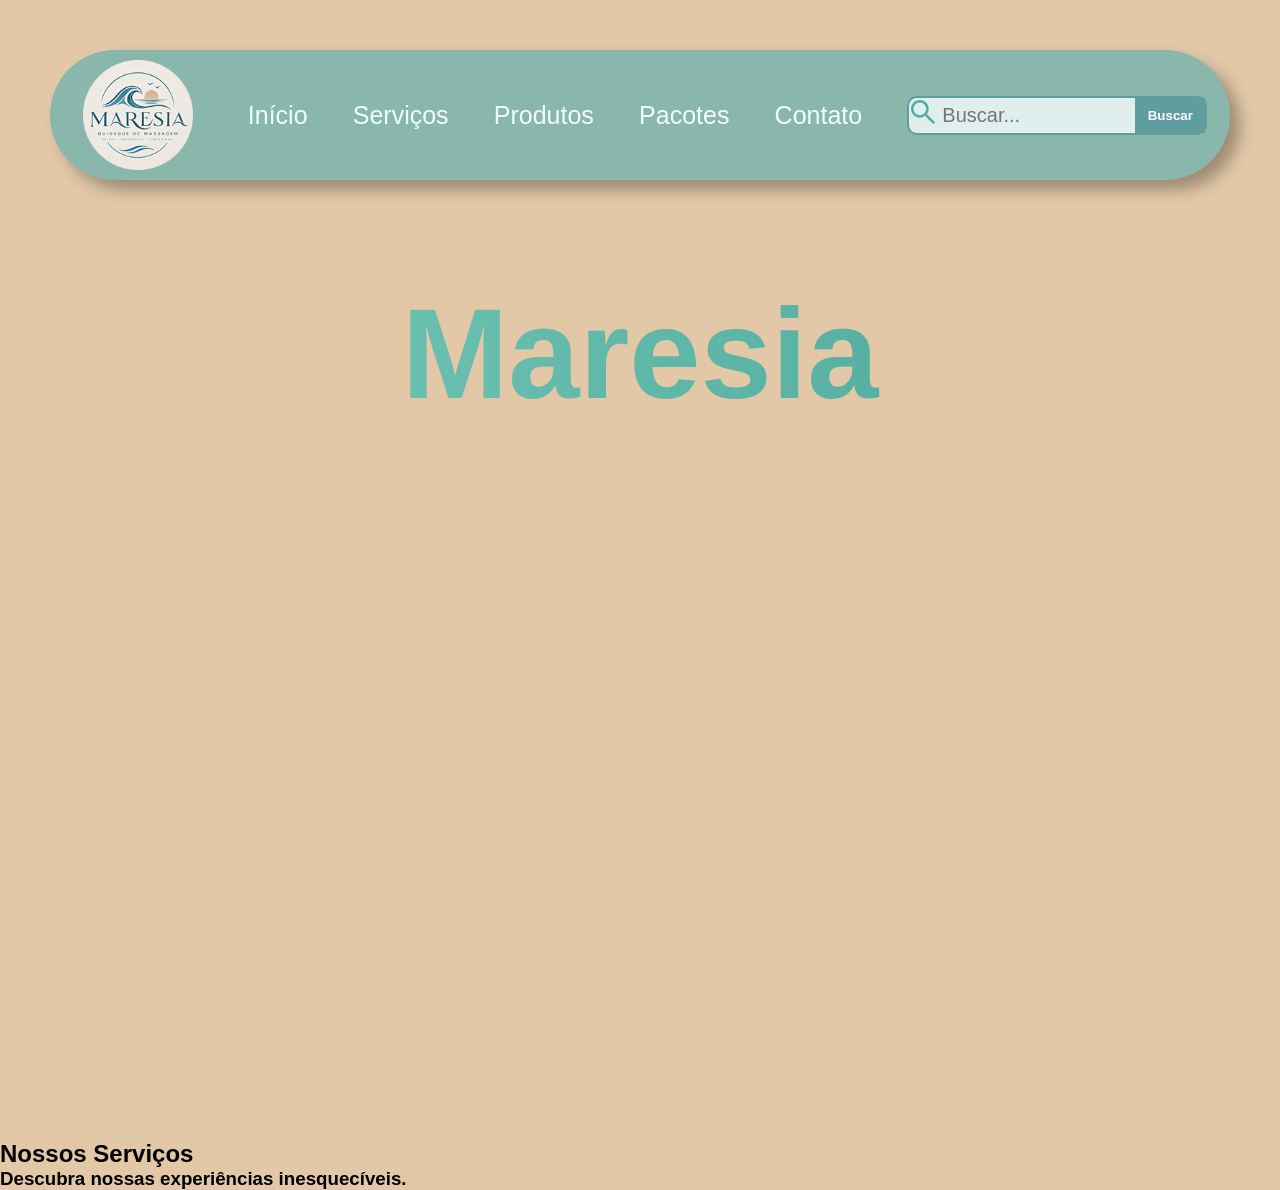
==== index.html @ ed1813ec "Add files via upload" ====
<!DOCTYPE html>
<html lang="en">

<head>
    <meta charset="UTF-8">
    <meta name="viewport" content="width=device-width, initial-scale=1.0">
    <title>Document</title>
    <link rel="stylesheet" href="src/css/style.css">
    <link rel="stylesheet" href="src/css/reset.css">
</head>

<body>
    <section class="inicio">

        <div class="navegacao">

            <img class="img-logo" src="./src/img/Logo-maresia.png" alt="logo maresia">

            <a class="item-navegacao" href="">Início</a>
            <a class="item-navegacao" href="">Serviços</a>
            <a class="item-navegacao" href="">Produtos</a>
            <a class="item-navegacao" href="">Pacotes</a>
            <a class="item-navegacao" href="">Contato</a>

            <div id="divBusca">
                <img src="./src/img/lupa.png" alt="Buscar..." />
                <input type="text" id="txtBusca" placeholder="Buscar..." />
                <button id="btnBusca">Buscar</button>
            </div>

        </div>

        <div>
            <h1 class="titulo">Maresia</h1>
        </div>
    </section>

        <section class="nossos-servicos">
            <div class="servicos">

                <h2 class="servico-titulo">Nossos Serviços</h2>
                <h3>Descubra nossas experiências inesquecíveis.</h3>

            </div>
        </section>

    
</body>

</html>
---- src/css/style.css ----
body{
  font-family: 'Franklin Gothic Medium', 'Arial Narrow', Arial, sans-serif;
  background-color: rgb(226, 200, 167);
}

.inicio{
   background-image: url("/src/img/fundo-mar.png");
     background-size: cover;       
    background-position: center; 
    background-repeat: no-repeat;
   
    height: 1090px;

}


.navegacao{
    background-color: #8AB7AC;
    border-radius: 100px;
    display: flex;
    align-items: center;
    justify-content: space-around;
    box-shadow: 10px 10px 15px rgba(0, 0, 0, 0.3);
    margin: 50px;
}

.img-logo{
    height: 130px;
    padding: 10px;
}

.item-navegacao{
    font-size: 20px;
    color: azure;
    text-decoration: none;
    font-size: 25px;
    transition-duration: 450ms;
    transition-timing-function: ease;
    
}

.item-navegacao:hover{
    background-color: #e9e9e9;
    color:  #7eaa9f;
    padding: 19px;
    border-radius: 100px;
  
}

.titulo{
    display: flex;
    justify-content: center;
    margin-top: 100px;

     font-family: Midstar;

  --bg-size: 400%;
  --color-one: hsl(167, 45%, 64%);
  --color-two: hsl(177, 72%, 28%);
  font-family: sans-serif;
  font-size: clamp(3rem, 25vmin, 8rem);
  background: linear-gradient(
      90deg,
      var(--color-one),
      var(--color-two),
      var(--color-one)
    )
    0 0 / var(--bg-size) 100%;
  color: transparent;
  background-clip: text;
  
}

@media (prefers-reduced-motion: no-preference) {
  .titulo {
    animation: move-bg 10s linear infinite;
  }

   @keyframes move-bg {
    to {
      background-position: var(--bg-size) 0;
    }

}
}

#divBusca{
  background-color:#E0EEEE;
  border:solid 2px #5F9EA0;
  border-radius: 10px;
  width:300px;
  height:39px;
  
}

#txtBusca{
  float:left;
  background-color:transparent;
  padding-left:5px; 
  font-size:20px;
  border:none;
  height:35px;
  width:198px;
 
}

#btnBusca{
  border:none;
  float:left;
  height:35px;
  border-radius: 0, 5px;
  width:70px;
  font-weight:bold;
  background:#5F9EA0;
   color: white;
}

#divBusca img{
  float:left;
  height: 28px;
  padding: 2px;
}
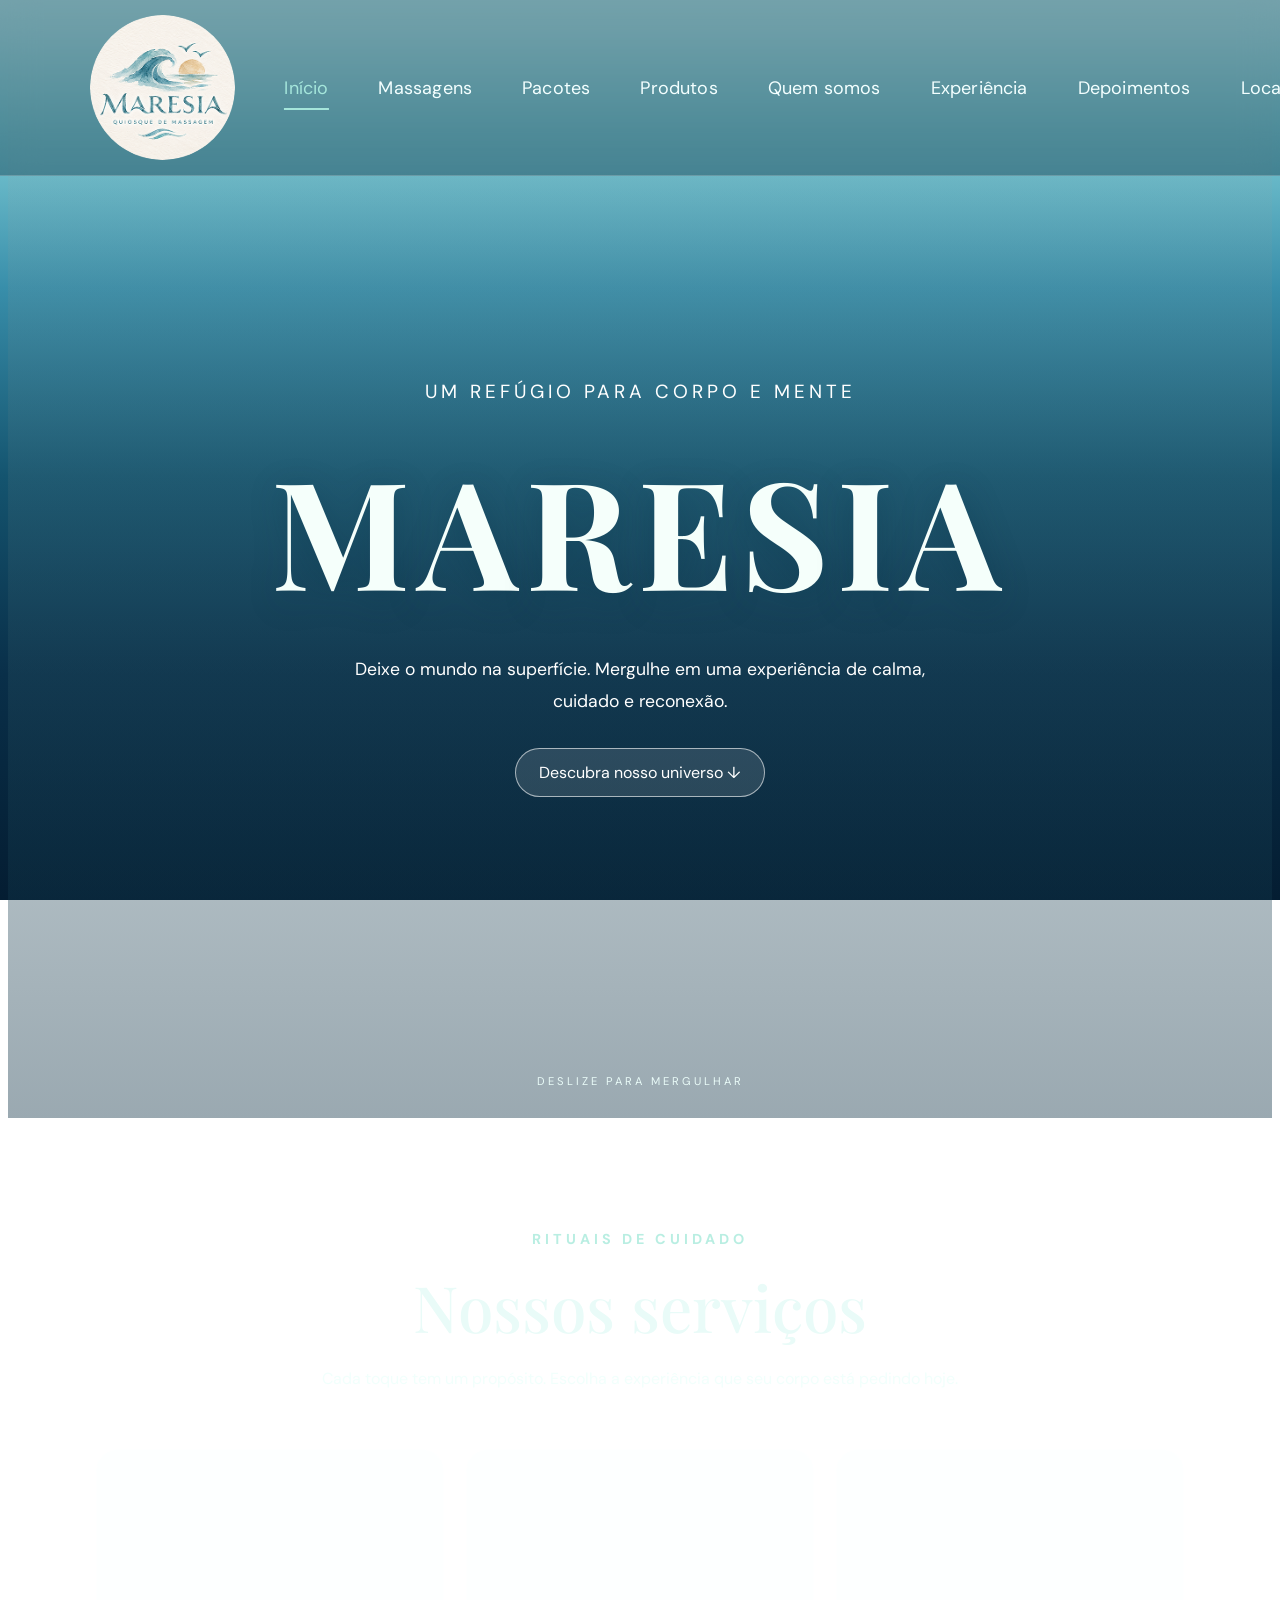
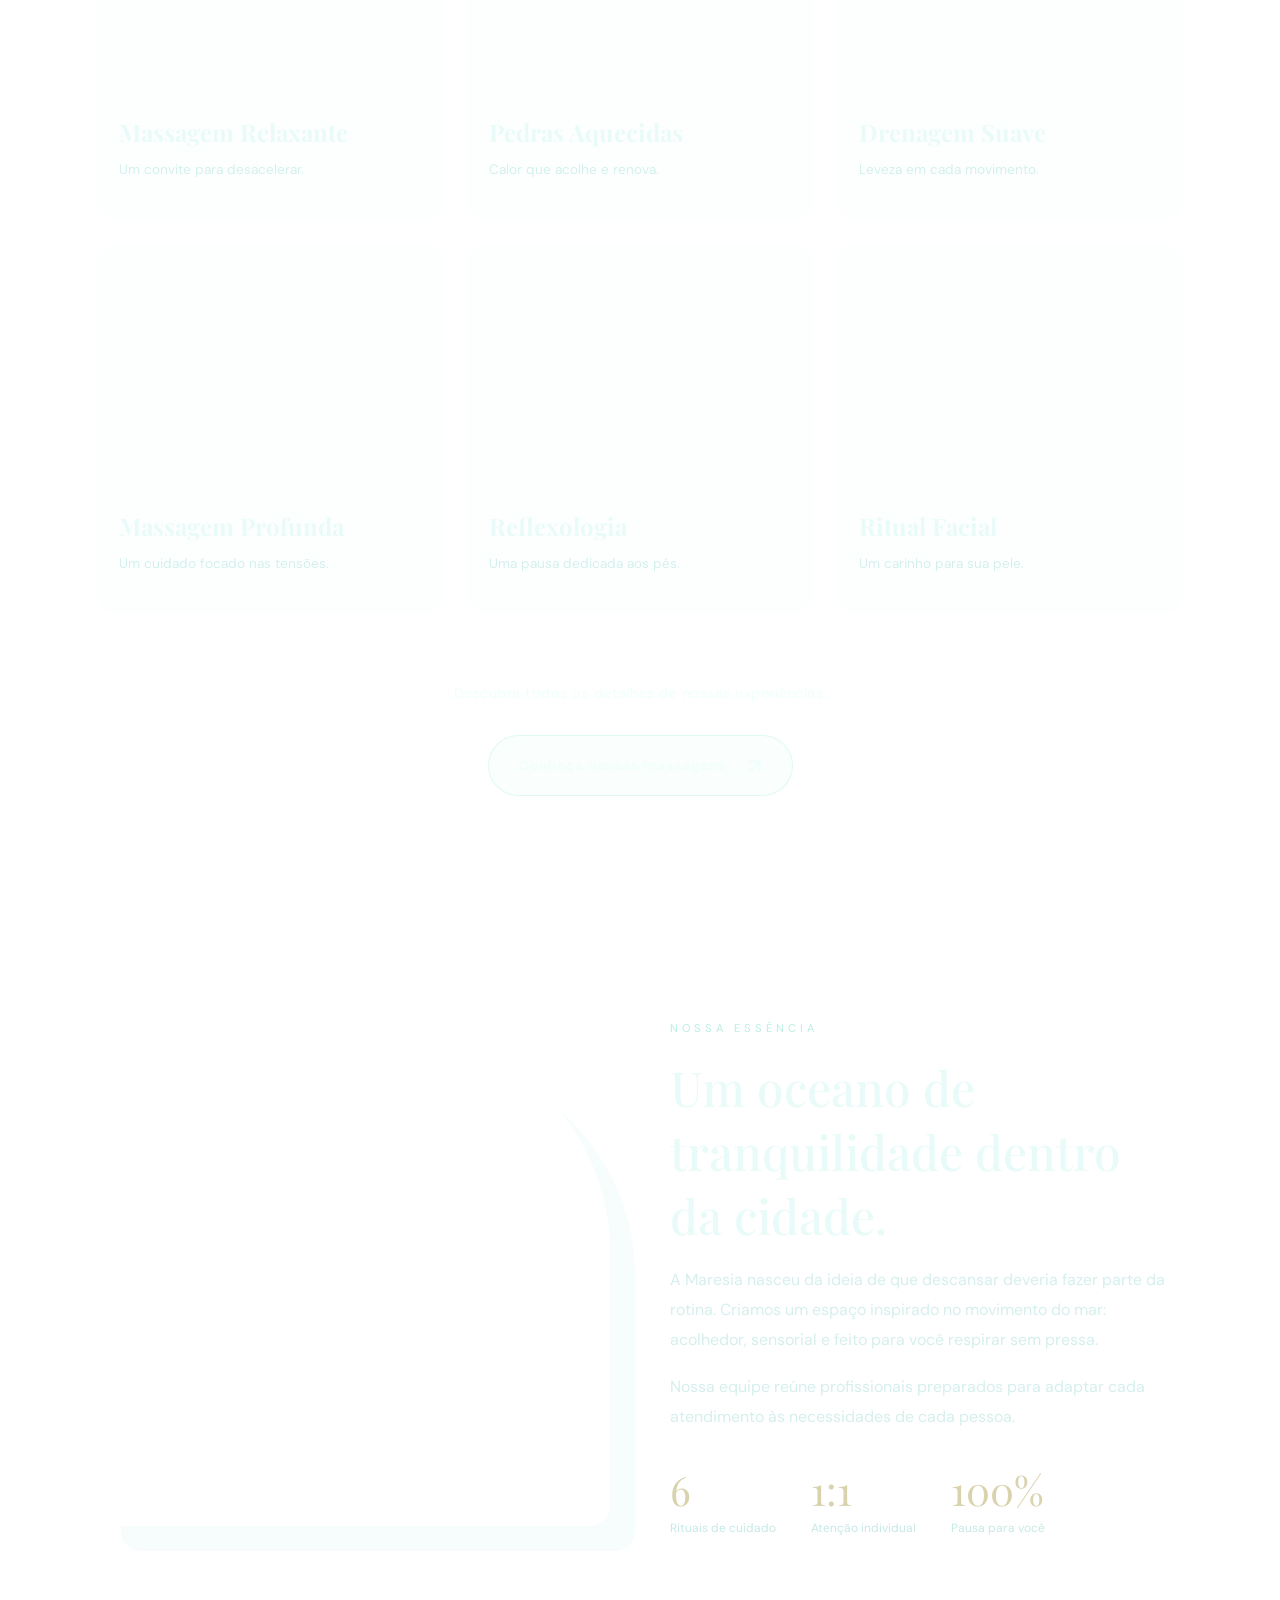
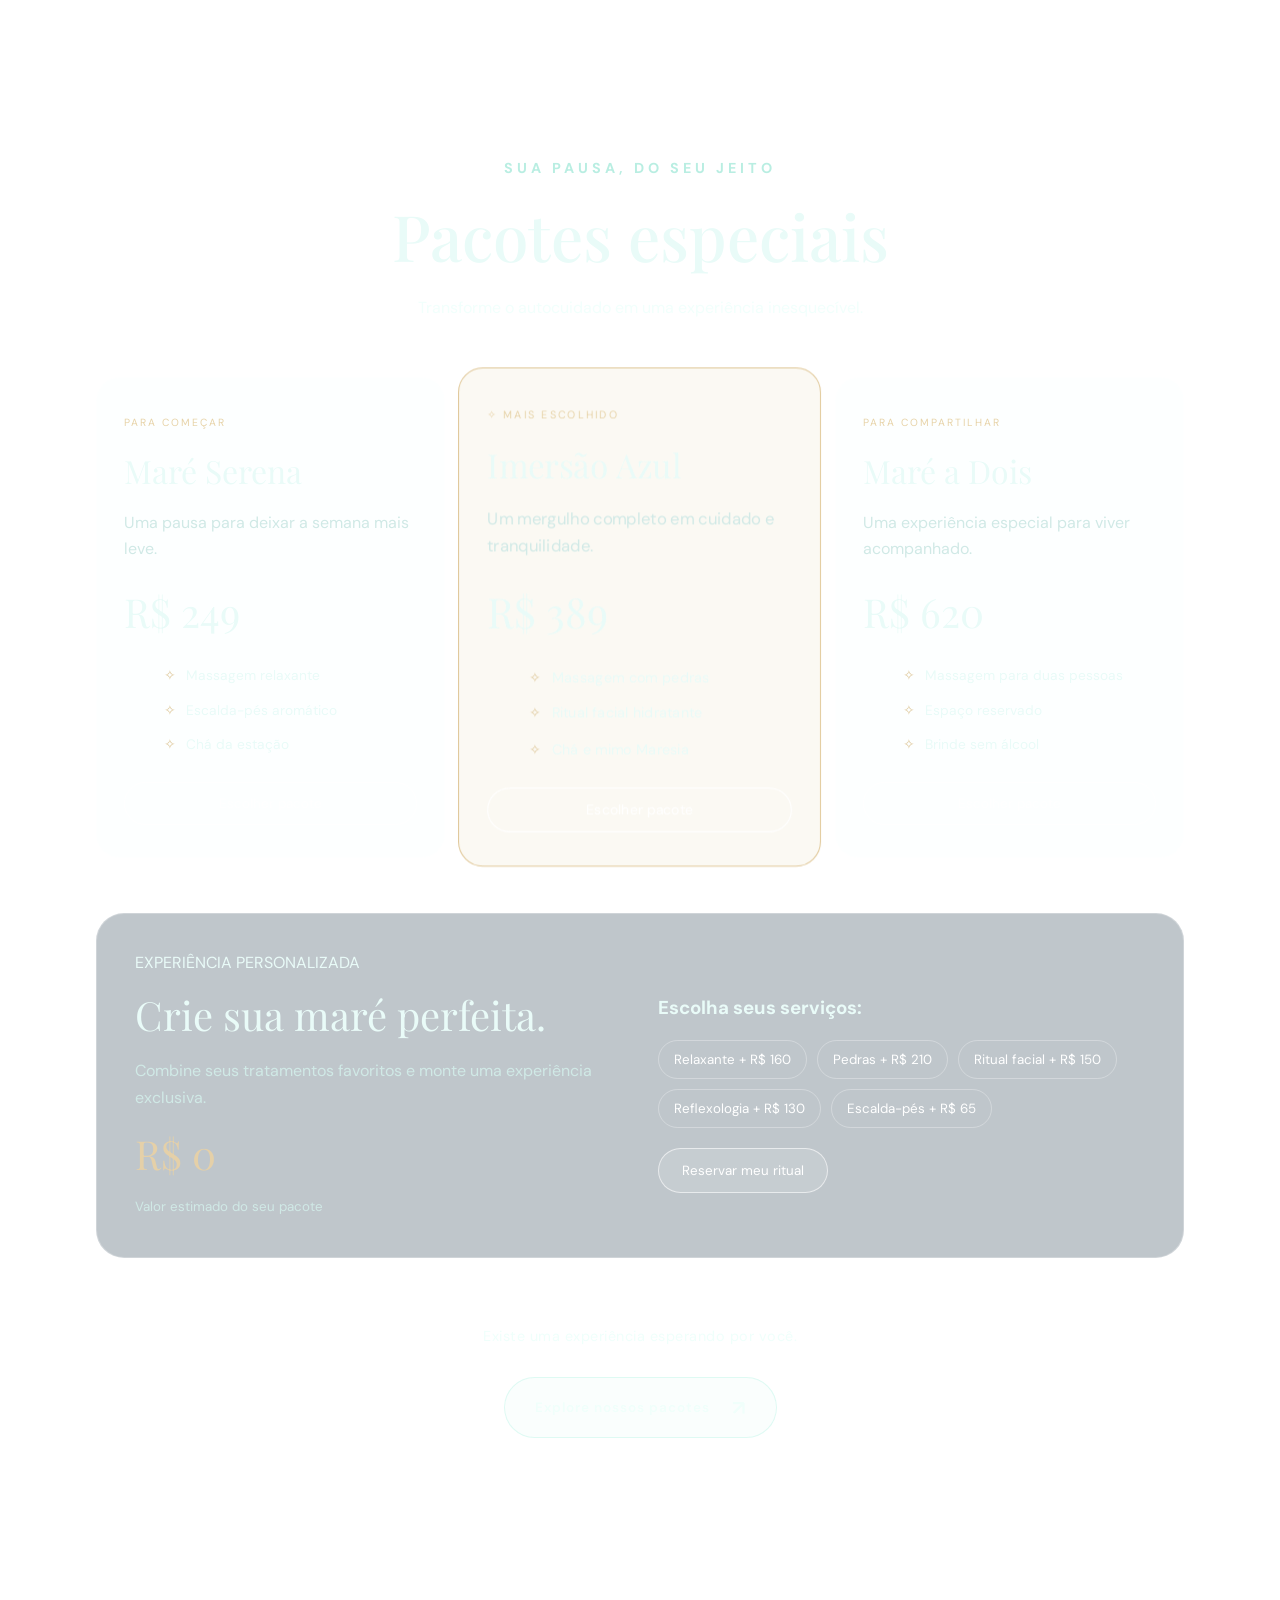
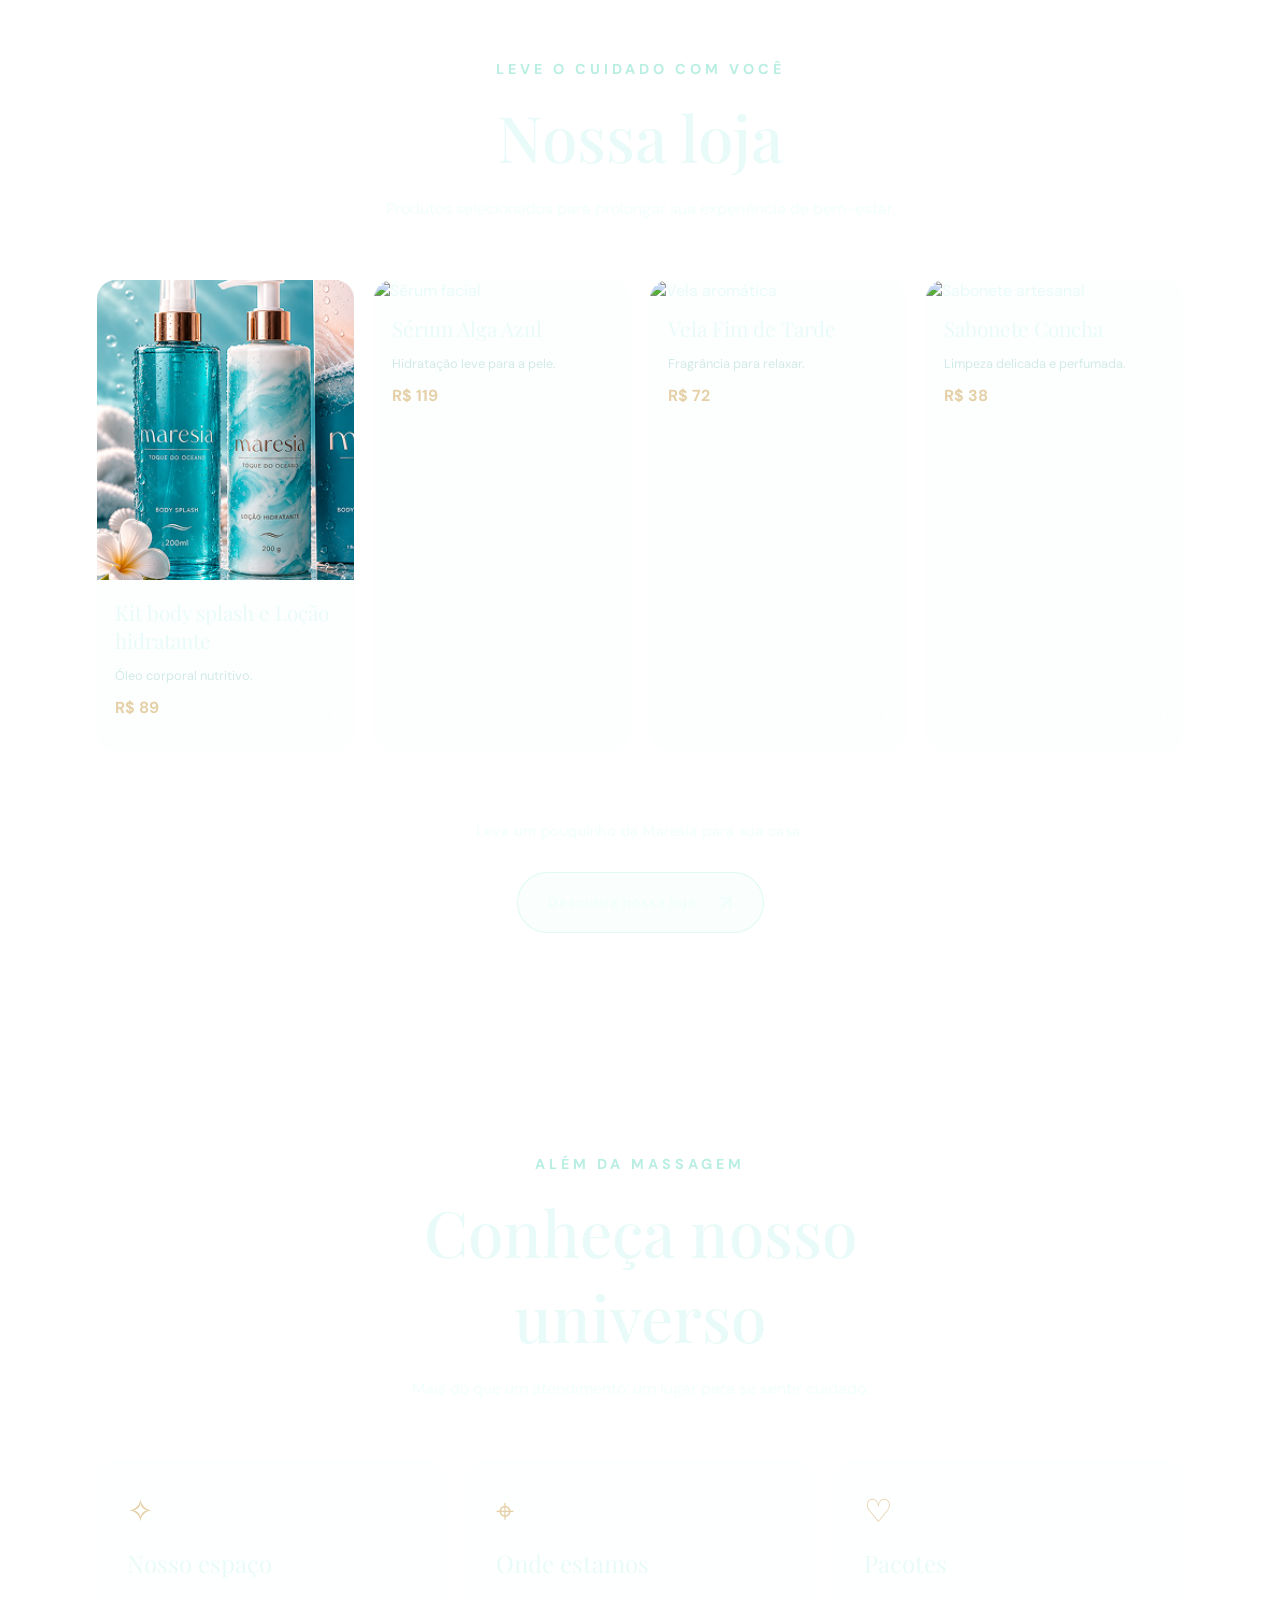
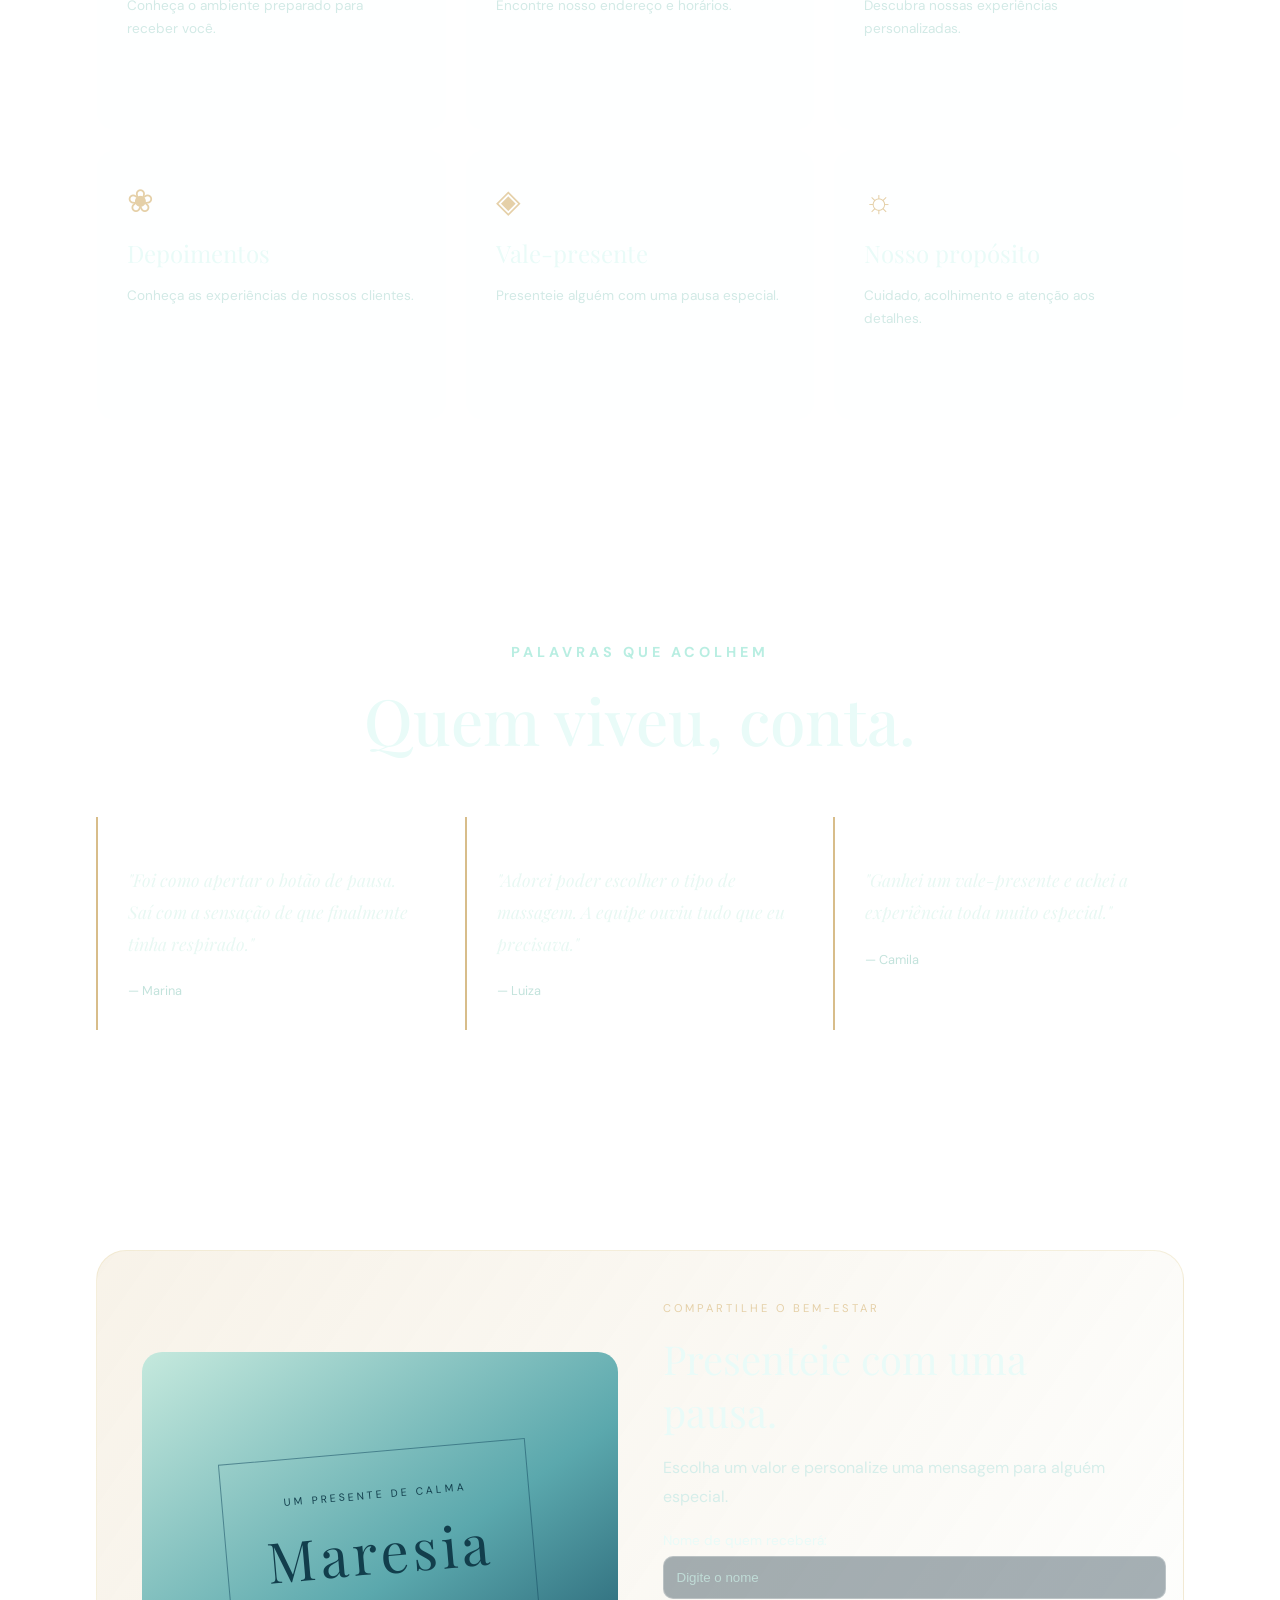
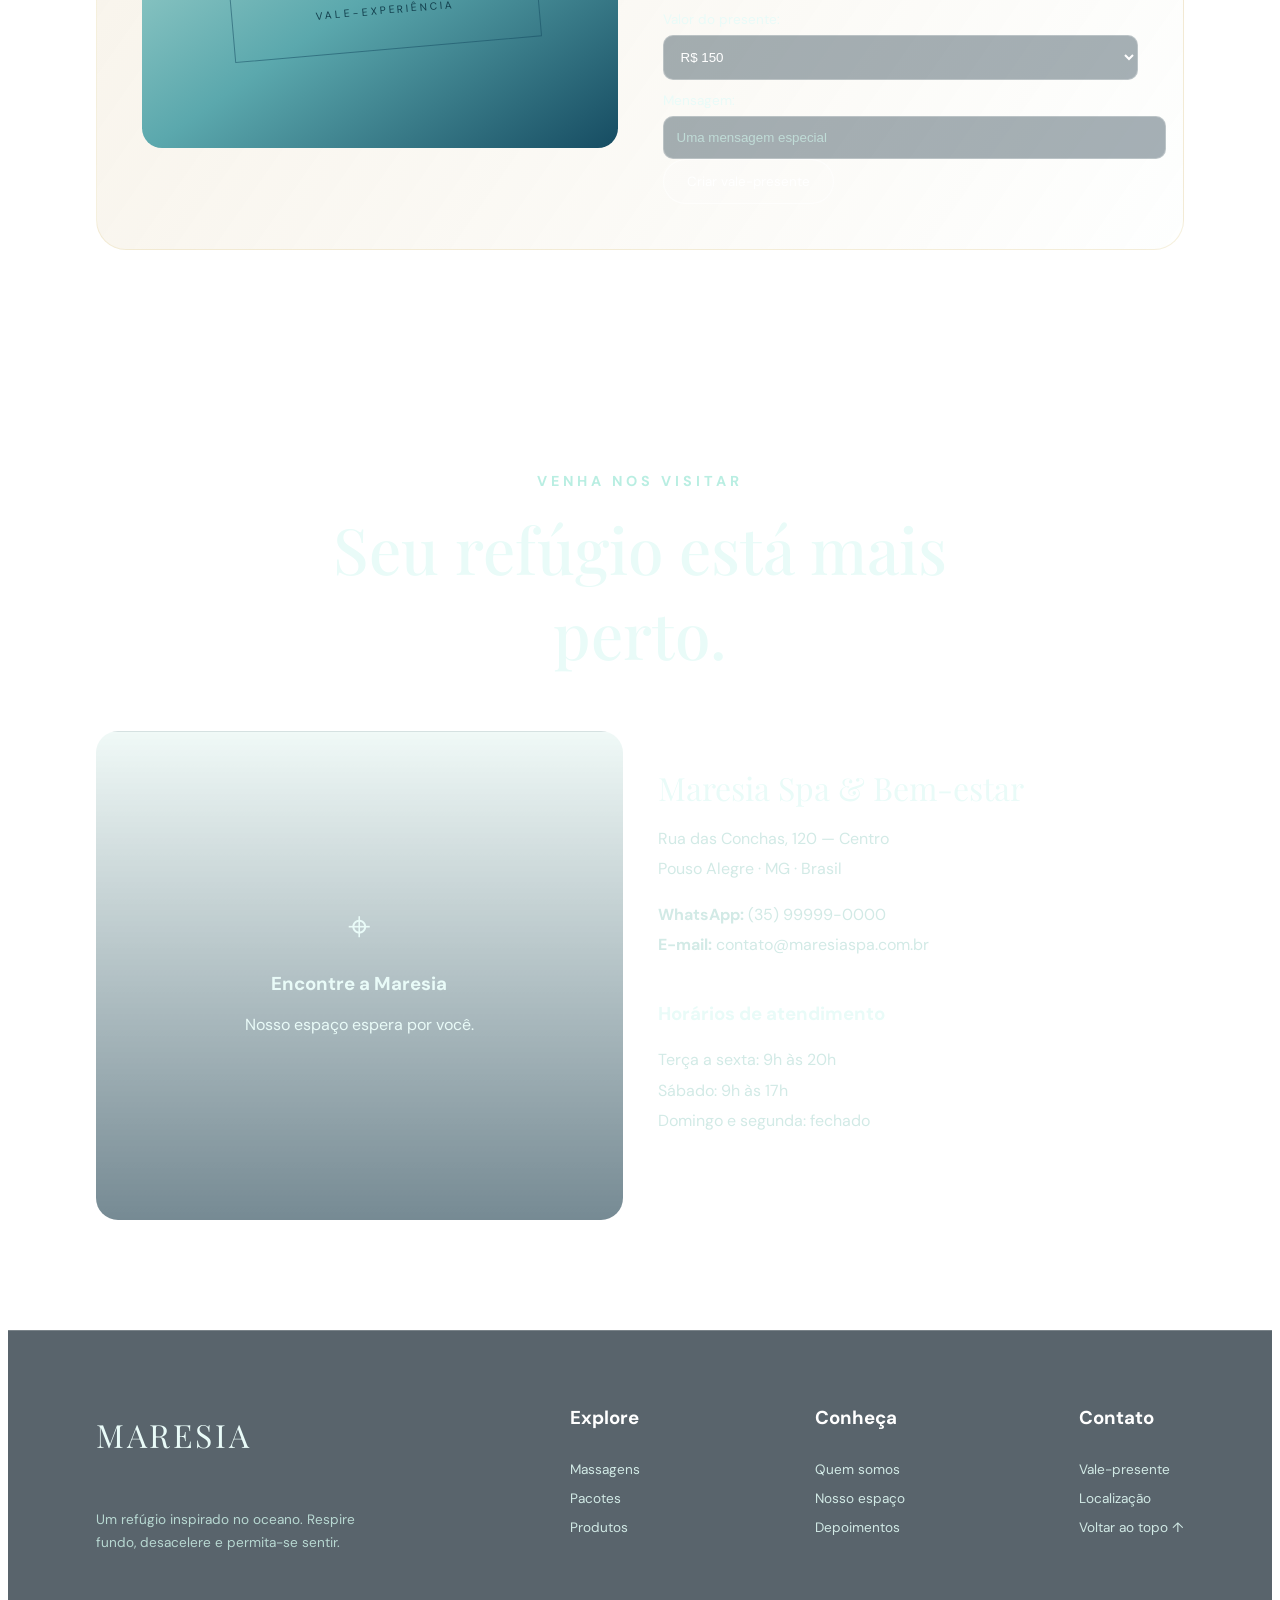
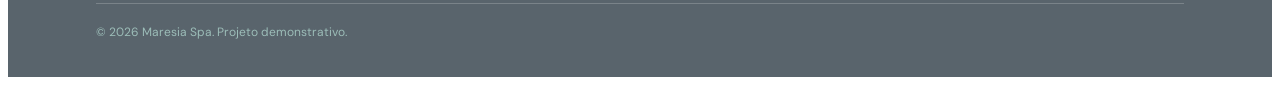
==== commit 9b116869: "novo aqui" ====
--- a/index.html
+++ b/index.html
@@ -1,50 +1,752 @@
 <!DOCTYPE html>
-<html lang="en">
+<html lang="pt-BR">
 
 <head>
     <meta charset="UTF-8">
     <meta name="viewport" content="width=device-width, initial-scale=1.0">
-    <title>Document</title>
-    <link rel="stylesheet" href="src/css/style.css">
-    <link rel="stylesheet" href="src/css/reset.css">
+    <title>Maresia | Spa & Bem-estar</title>
+
+    <link rel="stylesheet" href="./src/css/style.css">
+
+
+    <link
+        href="https://fonts.googleapis.com/css2?family=DM+Sans:wght@400;500;600;700&family=Playfair+Display:wght@400;500;600;700&display=swap"
+        rel="stylesheet">
 </head>
 
 <body>
-    <section class="inicio">
-
-        <div class="navegacao">
-
-            <img class="img-logo" src="./src/img/Logo-maresia.png" alt="logo maresia">
-
-            <a class="item-navegacao" href="">Início</a>
-            <a class="item-navegacao" href="">Serviços</a>
-            <a class="item-navegacao" href="">Produtos</a>
-            <a class="item-navegacao" href="">Pacotes</a>
-            <a class="item-navegacao" href="">Contato</a>
-
-            <div id="divBusca">
-                <img src="./src/img/lupa.png" alt="Buscar..." />
-                <input type="text" id="txtBusca" placeholder="Buscar..." />
-                <button id="btnBusca">Buscar</button>
-            </div>
-
-        </div>
-
-        <div>
-            <h1 class="titulo">Maresia</h1>
-        </div>
+
+    <!-- NAVEGAÇÃO -->
+
+    <nav class="navbar">
+
+        <a href="#inicio" class="logo">
+            <img src="./src/img/Logo-maresia.png" alt="Maresia Quiosque de Massagem">
+        </a>
+
+        <button class="menu-btn" id="menuBtn">☰</button>
+
+        <div class="nav-links" id="navLinks">
+
+            <a href="#inicio" class="active">Início</a>
+            <a href="#servicos">Massagens</a>
+            <a href="#pacotes">Pacotes</a>
+            <a href="#produtos">Produtos</a>
+            <a href="#sobre">Quem somos</a>
+            <a href="#experiencia">Experiência</a>
+            <a href="#depoimentos">Depoimentos</a>
+            <a href="#local">Localização</a>
+
+        </div>
+
+    </nav>
+
+
+
+    <!-- TELA INICIAL -->
+    <header class="hero" id="inicio">
+
+        <div class="hero-content">
+
+            <span class="subtitle">UM REFÚGIO PARA CORPO E MENTE</span>
+
+            <h1 class="hero-title">
+                <span>M</span><span>A</span><span>R</span><span>E</span><span>S</span><span>I</span><span>A</span>
+            </h1>
+
+            <p>
+                Deixe o mundo na superfície.
+                Mergulhe em uma experiência de calma,
+                cuidado e reconexão.
+            </p>
+
+            <a href="#servicos" class="btn">
+                Descubra nosso universo ↓
+            </a>
+
+        </div>
+
+        <span class="scroll">DESLIZE PARA MERGULHAR</span>
+
+    </header>
+
+
+    <!-- SERVIÇOS -->
+    <section id="servicos">
+
+        <div class="section-title">
+            <span>RITUAIS DE CUIDADO</span>
+            <h2>Nossos serviços</h2>
+
+            <p>
+                Cada toque tem um propósito.
+                Escolha a experiência que seu corpo está pedindo hoje.
+            </p>
+        </div>
+
+
+        <div class="services-container">
+
+            <div class="service-card">
+                <div class="service-img img1"></div>
+
+                <div class="service-info">
+                    <h3>Massagem Relaxante</h3>
+                    <p>Um convite para desacelerar.</p>
+                </div>
+
+                <div class="service-overlay">
+                    <h3>Massagem Relaxante</h3>
+                    <p>
+                        Movimentos suaves e contínuos que ajudam
+                        a aliviar tensões e proporcionam
+                        tranquilidade.
+                    </p>
+                    <strong>50 minutos · R$ 160</strong>
+                    <button onclick="escolher('Massagem Relaxante')">Escolher</button>
+                </div>
+            </div>
+
+
+            <div class="service-card">
+                <div class="service-img img2"></div>
+
+                <div class="service-info">
+                    <h3>Pedras Aquecidas</h3>
+                    <p>Calor que acolhe e renova.</p>
+                </div>
+
+                <div class="service-overlay">
+                    <h3>Pedras Aquecidas</h3>
+                    <p>
+                        Pedras mornas utilizadas em movimentos
+                        delicados para uma experiência
+                        acolhedora.
+                    </p>
+                    <strong>70 minutos · R$ 210</strong>
+                    <button onclick="escolher('Pedras Aquecidas')">Escolher</button>
+                </div>
+            </div>
+
+
+            <div class="service-card">
+                <div class="service-img img3"></div>
+
+                <div class="service-info">
+                    <h3>Drenagem Suave</h3>
+                    <p>Leveza em cada movimento.</p>
+                </div>
+
+                <div class="service-overlay">
+                    <h3>Drenagem Suave</h3>
+                    <p>
+                        Movimentos leves e ritmados,
+                        realizados conforme as necessidades
+                        de cada pessoa.
+                    </p>
+                    <strong>50 minutos · R$ 175</strong>
+                    <button onclick="escolher('Drenagem Suave')">Escolher</button>
+                </div>
+            </div>
+
+
+            <div class="service-card">
+                <div class="service-img img4"></div>
+
+                <div class="service-info">
+                    <h3>Massagem Profunda</h3>
+                    <p>Um cuidado focado nas tensões.</p>
+                </div>
+
+                <div class="service-overlay">
+                    <h3>Massagem Profunda</h3>
+                    <p>
+                        Manobras específicas para trabalhar
+                        regiões de maior tensão, respeitando
+                        o conforto individual.
+                    </p>
+                    <strong>60 minutos · R$ 190</strong>
+                    <button onclick="escolher('Massagem Profunda')">Escolher</button>
+                </div>
+            </div>
+
+
+            <div class="service-card">
+                <div class="service-img img5"></div>
+
+                <div class="service-info">
+                    <h3>Reflexologia</h3>
+                    <p>Uma pausa dedicada aos pés.</p>
+                </div>
+
+                <div class="service-overlay">
+                    <h3>Reflexologia</h3>
+                    <p>
+                        Pressões e estímulos em regiões dos pés
+                        para proporcionar conforto.
+                    </p>
+                    <strong>40 minutos · R$ 130</strong>
+                    <button onclick="escolher('Reflexologia')">Escolher</button>
+                </div>
+            </div>
+
+
+            <div class="service-card">
+                <div class="service-img img6"></div>
+
+                <div class="service-info">
+                    <h3>Ritual Facial</h3>
+                    <p>Um carinho para sua pele.</p>
+                </div>
+
+                <div class="service-overlay">
+                    <h3>Ritual Facial</h3>
+                    <p>
+                        Limpeza delicada, hidratação e massagem
+                        facial relaxante.
+                    </p>
+                    <strong>45 minutos · R$ 150</strong>
+                    <button onclick="escolher('Ritual Facial')">Escolher</button>
+                </div>
+            </div>
+
+
+        </div>
+
+           <div class="explore-area">
+
+                <p>Descubra todos os detalhes de nossas experiências.</p>
+
+                <a href="massagens.html" class="explore-btn">
+                    <span>Conheça nossas massagens</span>
+                    <span class="arrow">↗</span>
+                </a>
+
+            </div>
+
     </section>
 
-        <section class="nossos-servicos">
-            <div class="servicos">
-
-                <h2 class="servico-titulo">Nossos Serviços</h2>
-                <h3>Descubra nossas experiências inesquecíveis.</h3>
-
-            </div>
-        </section>
-
-    
+
+    <!-- QUEM SOMOS -->
+    <section id="sobre">
+
+        <div class="about-container">
+
+            <div class="about-image"></div>
+
+            <div class="about-text">
+
+                <span>NOSSA ESSÊNCIA</span>
+
+                <h2>
+                    Um oceano de tranquilidade
+                    dentro da cidade.
+                </h2>
+
+                <p>
+                    A Maresia nasceu da ideia de que descansar
+                    deveria fazer parte da rotina.
+
+                    Criamos um espaço inspirado no movimento
+                    do mar: acolhedor, sensorial e feito
+                    para você respirar sem pressa.
+                </p>
+
+                <p>
+                    Nossa equipe reúne profissionais preparados
+                    para adaptar cada atendimento às necessidades
+                    de cada pessoa.
+                </p>
+
+                <div class="stats">
+
+                    <div>
+                        <strong>6</strong>
+                        <span>Rituais de cuidado</span>
+                    </div>
+
+                    <div>
+                        <strong>1:1</strong>
+                        <span>Atenção individual</span>
+                    </div>
+
+                    <div>
+                        <strong>100%</strong>
+                        <span>Pausa para você</span>
+                    </div>
+
+                </div>
+
+            </div>
+
+        </div>
+
+    </section>
+
+
+    <!-- PACOTES ESPECIAIS -->
+    <section id="pacotes">
+
+        <div class="section-title">
+            <span>SUA PAUSA, DO SEU JEITO</span>
+            <h2>Pacotes especiais</h2>
+            <p>
+                Transforme o autocuidado em uma experiência
+                inesquecível.
+            </p>
+        </div>
+
+
+        <div class="packages-container">
+
+            <div class="package-card">
+                <span>PARA COMEÇAR</span>
+                <h3>Maré Serena</h3>
+
+                <p>Uma pausa para deixar a semana mais leve.</p>
+
+                <h2>R$ 249</h2>
+
+                <ul>
+                    <li>Massagem relaxante</li>
+                    <li>Escalda-pés aromático</li>
+                    <li>Chá da estação</li>
+                </ul>
+
+                <button onclick="escolher('Maré Serena')">
+                    Escolher pacote
+                </button>
+            </div>
+
+
+            <div class="package-card featured">
+
+                <span>✧ MAIS ESCOLHIDO</span>
+                <h3>Imersão Azul</h3>
+
+                <p>Um mergulho completo em cuidado e tranquilidade.</p>
+
+                <h2>R$ 389</h2>
+
+                <ul>
+                    <li>Massagem com pedras</li>
+                    <li>Ritual facial hidratante</li>
+                    <li>Chá e mimo Maresia</li>
+                </ul>
+
+                <button onclick="escolher('Imersão Azul')">
+                    Escolher pacote
+                </button>
+
+            </div>
+
+
+            <div class="package-card">
+
+                <span>PARA COMPARTILHAR</span>
+                <h3>Maré a Dois</h3>
+
+                <p>Uma experiência especial para viver acompanhado.</p>
+
+                <h2>R$ 620</h2>
+
+                <ul>
+                    <li>Massagem para duas pessoas</li>
+                    <li>Espaço reservado</li>
+                    <li>Brinde sem álcool</li>
+                </ul>
+
+                <button onclick="escolher('Maré a Dois')">
+                    Escolher pacote
+                </button>
+
+            </div>
+
+        </div>
+
+
+        <!-- PACOTE PERSONALIZADO -->
+        <div class="customizer">
+
+            <div>
+                <span>EXPERIÊNCIA PERSONALIZADA</span>
+
+                <h2>Crie sua maré perfeita.</h2>
+
+                <p>
+                    Combine seus tratamentos favoritos
+                    e monte uma experiência exclusiva.
+                </p>
+
+                <h2 id="total">R$ 0</h2>
+                <small>Valor estimado do seu pacote</small>
+            </div>
+
+
+            <div>
+
+                <h3>Escolha seus serviços:</h3>
+
+                <div class="choices">
+
+                    <button class="choice" data-price="160">
+                        Relaxante + R$ 160
+                    </button>
+
+                    <button class="choice" data-price="210">
+                        Pedras + R$ 210
+                    </button>
+
+                    <button class="choice" data-price="150">
+                        Ritual facial + R$ 150
+                    </button>
+
+                    <button class="choice" data-price="130">
+                        Reflexologia + R$ 130
+                    </button>
+
+                    <button class="choice" data-price="65">
+                        Escalda-pés + R$ 65
+                    </button>
+
+                </div>
+
+                <button class="btn" onclick="reservarPersonalizado()">
+                    Reservar meu ritual
+                </button>
+
+            </div>
+
+
+        </div>
+
+         <div class="explore-area">
+
+                <p>Existe uma experiência esperando por você.</p>
+
+                <a href="pacotes.html" class="explore-btn">
+                    <span>Explore nossos pacotes</span>
+                    <span class="arrow">↗</span>
+                </a>
+
+            </div>
+    </section>
+
+
+    <!-- PRODUTOS -->
+    <section id="produtos">
+
+        <div class="section-title">
+            <span>LEVE O CUIDADO COM VOCÊ</span>
+            <h2>Nossa loja</h2>
+            <p>
+                Produtos selecionados para prolongar
+                sua experiência de bem-estar.
+            </p>
+        </div>
+
+
+        <div class="products-container">
+
+            <div class="product-card">
+                <img src="./src/img/Produtos Maresia em Spa Oceânico 1.png" alt="Kit body splash e Loção hidratante">
+                <h3>Kit body splash e Loção hidratante</h3>
+                <p>Óleo corporal nutritivo.</p>
+                <strong>R$ 89</strong>
+                <button onclick="adicionarProduto('Óleo Brisa Marinha')">+</button>
+            </div>
+
+            <div class="product-card">
+                <img src="https://images.unsplash.com/photo-1608571423902-eed4a5ad8108?w=700" alt="Sérum facial">
+                <h3>Sérum Alga Azul</h3>
+                <p>Hidratação leve para a pele.</p>
+                <strong>R$ 119</strong>
+                <button onclick="adicionarProduto('Sérum Alga Azul')">+</button>
+            </div>
+
+            <div class="product-card">
+                <img src="https://images.unsplash.com/photo-1603006905003-be475563bc59?w=700" alt="Vela aromática">
+                <h3>Vela Fim de Tarde</h3>
+                <p>Fragrância para relaxar.</p>
+                <strong>R$ 72</strong>
+                <button onclick="adicionarProduto('Vela Fim de Tarde')">+</button>
+            </div>
+
+            <div class="product-card">
+                <img src="https://images.unsplash.com/photo-1603905179139-9b3c6f8a8c5c?w=700" alt="Sabonete artesanal">
+                <h3>Sabonete Concha</h3>
+                <p>Limpeza delicada e perfumada.</p>
+                <strong>R$ 38</strong>
+                <button onclick="adicionarProduto('Sabonete Concha')">+</button>
+            </div>
+
+        </div>
+
+
+        <div class="explore-area">
+
+            <p>Leve um pouquinho da Maresia para sua casa.</p>
+
+            <a href="produtos.html" class="explore-btn">
+                <span>Descubra nossa loja</span>
+                <span class="arrow">↗</span>
+            </a>
+
+        </div>
+
+
+    </section>
+
+
+    <!-- EXPERIÊNCIA E INFORMAÇÕES -->
+    <section id="experiencia">
+
+        <div class="section-title">
+            <span>ALÉM DA MASSAGEM</span>
+            <h2>Conheça nosso universo</h2>
+            <p>
+                Mais do que um atendimento:
+                um lugar para se sentir cuidado.
+            </p>
+        </div>
+
+
+        <div class="experience-container">
+
+            <a href="#sobre" class="experience-card">
+                <span>✧</span>
+                <h3>Nosso espaço</h3>
+                <p>Conheça o ambiente preparado para receber você.</p>
+            </a>
+
+            <a href="#local" class="experience-card">
+                <span>⌖</span>
+                <h3>Onde estamos</h3>
+                <p>Encontre nosso endereço e horários.</p>
+            </a>
+
+            <a href="#pacotes" class="experience-card">
+                <span>♡</span>
+                <h3>Pacotes</h3>
+                <p>Descubra nossas experiências personalizadas.</p>
+            </a>
+
+            <a href="#depoimentos" class="experience-card">
+                <span>❀</span>
+                <h3>Depoimentos</h3>
+                <p>Conheça as experiências de nossos clientes.</p>
+            </a>
+
+            <a href="#presente" class="experience-card">
+                <span>◈</span>
+                <h3>Vale-presente</h3>
+                <p>Presenteie alguém com uma pausa especial.</p>
+            </a>
+
+            <a href="#sobre" class="experience-card">
+                <span>☼</span>
+                <h3>Nosso propósito</h3>
+                <p>Cuidado, acolhimento e atenção aos detalhes.</p>
+            </a>
+
+        </div>
+
+    </section>
+
+
+    <!-- DEPOIMENTOS -->
+    <section id="depoimentos">
+
+        <div class="section-title">
+            <span>PALAVRAS QUE ACOLHEM</span>
+            <h2>Quem viveu, conta.</h2>
+        </div>
+
+        <div class="testimonials">
+
+            <div class="quote">
+                <p>
+                    "Foi como apertar o botão de pausa.
+                    Saí com a sensação de que finalmente
+                    tinha respirado."
+                </p>
+                <span>— Marina</span>
+            </div>
+
+            <div class="quote">
+                <p>
+                    "Adorei poder escolher o tipo de massagem.
+                    A equipe ouviu tudo que eu precisava."
+                </p>
+                <span>— Luiza</span>
+            </div>
+
+            <div class="quote">
+                <p>
+                    "Ganhei um vale-presente e achei
+                    a experiência toda muito especial."
+                </p>
+                <span>— Camila</span>
+            </div>
+
+        </div>
+
+    </section>
+
+
+    <!-- VALE-PRESENTE -->
+    <section id="presente">
+
+        <div class="gift-container">
+
+            <div class="gift-art">
+                <div>
+                    <span>UM PRESENTE DE CALMA</span>
+                    <h2>Maresia</h2>
+                    <span>VALE-EXPERIÊNCIA</span>
+                </div>
+            </div>
+
+
+            <div class="gift-content">
+
+                <span>COMPARTILHE O BEM-ESTAR</span>
+
+                <h2>Presenteie com uma pausa.</h2>
+
+                <p>
+                    Escolha um valor e personalize
+                    uma mensagem para alguém especial.
+                </p>
+
+                <label for="giftName">Nome de quem receberá:</label>
+                <input type="text" id="giftName" placeholder="Digite o nome">
+
+                <label for="giftValue">Valor do presente:</label>
+                <select id="giftValue">
+                    <option value="150">R$ 150</option>
+                    <option value="250">R$ 250</option>
+                    <option value="350">R$ 350</option>
+                    <option value="500">R$ 500</option>
+                </select>
+
+                <label for="giftMessage">Mensagem:</label>
+                <input type="text" id="giftMessage" placeholder="Uma mensagem especial">
+
+                <button class="btn" onclick="criarPresente()">
+                    Criar vale-presente
+                </button>
+
+            </div>
+
+        </div>
+
+    </section>
+
+
+    <!-- LOCALIZAÇÃO -->
+    <section id="local">
+
+        <div class="section-title">
+            <span>VENHA NOS VISITAR</span>
+            <h2>Seu refúgio está mais perto.</h2>
+        </div>
+
+
+        <div class="location-container">
+
+            <div class="map">
+                <div>
+                    <span>⌖</span>
+                    <h3>Encontre a Maresia</h3>
+                    <p>Nosso espaço espera por você.</p>
+                </div>
+            </div>
+
+
+            <div class="location-info">
+
+                <h2>Maresia Spa & Bem-estar</h2>
+
+                <p>
+                    Rua das Conchas, 120 — Centro<br>
+                    Pouso Alegre · MG · Brasil
+                </p>
+
+                <p>
+                    <strong>WhatsApp:</strong> (35) 99999-0000
+                    <br>
+                    <strong>E-mail:</strong> contato@maresiaspa.com.br
+                </p>
+
+                <hr>
+
+                <h3>Horários de atendimento</h3>
+
+                <p>
+                    Terça a sexta: 9h às 20h<br>
+                    Sábado: 9h às 17h<br>
+                    Domingo e segunda: fechado
+                </p>
+
+                <a href="mailto:contato@maresiaspa.com.br" class="btn">
+                    Fale conosco
+                </a>
+
+            </div>
+
+        </div>
+
+    </section>
+
+
+    <!-- RODAPÉ -->
+    <footer>
+
+        <div class="footer-content">
+
+            <div>
+                <h2>MARESIA</h2>
+                <p>
+                    Um refúgio inspirado no oceano.
+                    Respire fundo, desacelere e permita-se sentir.
+                </p>
+            </div>
+
+            <div>
+                <h3>Explore</h3>
+                <a href="#servicos">Massagens</a>
+                <a href="#pacotes">Pacotes</a>
+                <a href="#produtos">Produtos</a>
+            </div>
+
+            <div>
+                <h3>Conheça</h3>
+                <a href="#sobre">Quem somos</a>
+                <a href="#experiencia">Nosso espaço</a>
+                <a href="#depoimentos">Depoimentos</a>
+            </div>
+
+            <div>
+                <h3>Contato</h3>
+                <a href="#presente">Vale-presente</a>
+                <a href="#local">Localização</a>
+                <a href="#inicio">Voltar ao topo ↑</a>
+            </div>
+
+        </div>
+
+        <p class="copyright">
+            © 2026 Maresia Spa. Projeto demonstrativo.
+        </p>
+
+    </footer>
+
+
+    <div id="toast" class="toast"></div>
+
+    <script src="script.js"></script>
+
 </body>
 
 </html>
--- a/src/css/style.css
+++ b/src/css/style.css
@@ -1,122 +1,1426 @@
-body{
-  font-family: 'Franklin Gothic Medium', 'Arial Narrow', Arial, sans-serif;
-  background-color: rgb(226, 200, 167);
-}
-
-.inicio{
-   background-image: url("/src/img/fundo-mar.png");
-     background-size: cover;       
-    background-position: center; 
-    background-repeat: no-repeat;
+
+/* =================================
+   CONFIGURAÇÕES GERAIS
+================================= */
+
+
+html {
+    scroll-behavior: smooth;
+    scroll-padding-top: 85px;
+}
+
+body {
+    font-family: 'DM Sans', sans-serif;
+    color: #e9fbf8;
+
+    /* OCEANO: SUPERFÍCIE ATÉ AS PROFUNDEZAS */
+    background: linear-gradient(
+        180deg,
+        #bcecf0 0%,
+        #7dcbd5 14%,
+        #388eaa 32%,
+        #14546f 53%,
+        #092f49 75%,
+        #041d32 100%
+    );
+
+    background-attachment: fixed;
+    overflow-x: hidden;
+}
+
+a {
+    text-decoration: none;
+    color: inherit;
+}
+
+button {
+    font-family: inherit;
+    cursor: pointer;
+}
+
+section {
+    padding: 110px 7%;
+    position: relative;
+}
+
+
+/* =================================
+   BARRA DE NAVEGAÇÃO - MARESIA
+================================= */
+
+.navbar {
+    position: fixed;
+    z-index: 50;
+    top: 0;
+    left: 0;
+
+    width: 100%;
+    min-height: 140px;
+    
+    padding: 15px 7%;
+
+    display: flex;
+    justify-content: center;
+    align-items: center;
    
-    height: 1090px;
-
-}
-
-
-.navegacao{
-    background-color: #8AB7AC;
-    border-radius: 100px;
+
+    background: rgba(5, 44, 61, 0.38);
+    backdrop-filter: blur(18px);
+
+    border-bottom: 1px solid rgba(255,255,255,0.2);
+
+    transition: 0.4s ease;
+}
+
+/* LOGO */
+
+.logo {
     display: flex;
     align-items: center;
-    justify-content: space-around;
-    box-shadow: 10px 10px 15px rgba(0, 0, 0, 0.3);
-    margin: 50px;
-}
-
-.img-logo{
-    height: 130px;
-    padding: 10px;
-}
-
-.item-navegacao{
-    font-size: 20px;
-    color: azure;
-    text-decoration: none;
-    font-size: 25px;
-    transition-duration: 450ms;
-    transition-timing-function: ease;
+    justify-content: center;
+    margin-right: auto;
+    flex-shrink: 0;
+}
+
+.logo img {
+    width: 145px;
+    height: 145px;
+
+    object-fit: cover;
+    border-radius: 50%;
+
+    transition: transform 0.5s ease;
+}
+
+.logo:hover img {
+    transform: rotate(-5deg) scale(1.04);
+}
+
+
+/* LINKS DE NAVEGAÇÃO */
+
+.nav-links {
+    display: flex;
+    align-items: center;
+    justify-content: space-between;
+
+    gap: 50px;
+    margin: 30px;
+
+}
+
+.nav-links a {
+    position: relative;
     
-}
-
-.item-navegacao:hover{
-    background-color: #e9e9e9;
-    color:  #7eaa9f;
-    padding: 19px;
-    border-radius: 100px;
-  
-}
-
-.titulo{
+
+    font-size: 18px;
+    font-weight: 500px;
+
+    letter-spacing: 0.18px;
+
+    color: #f3ffff;
+
+    white-space: nowrap;
+
+    padding: 10px 0;
+
+    transition:
+        color 0.4s ease,
+        transform 0.4s ease;
+}
+
+
+/* LINHA ANIMADA ABAIXO DOS LINKS */
+
+.nav-links a::after {
+    content: "";
+
+    position: absolute;
+
+    left: 50%;
+    bottom: 0;
+
+    width: 0;
+    height: 2px;
+
+    background: #a5e6db;
+
+    transform: translateX(-50%);
+
+    transition: width 0.4s ease;
+}
+
+
+/* EFEITO AO PASSAR O MOUSE */
+
+.nav-links a:hover {
+    color: #a5e6db;
+    transform: translateY(-3px);
+}
+
+.nav-links a:hover::after {
+    width: 100%;
+}
+
+
+/* LINK DA SEÇÃO ATUAL */
+
+.nav-links a.active {
+    color: #a5e6db;
+}
+
+.nav-links a.active::after {
+    width: 100%;
+}
+
+
+/* BOTÃO DO MENU MOBILE */
+
+.menu-btn {
+    display: none;
+
+    background: transparent;
+    border: none;
+
+    color: white;
+    font-size: 1.8rem;
+}
+
+
+
+/* =================================
+   BOTÕES
+================================= */
+
+.btn {
+    display: inline-block;
+
+    padding: 13px 23px;
+
+    border: 1px solid rgba(255,255,255,0.6);
+    border-radius: 30px;
+
+    background: rgba(255,255,255,0.12);
+
+    color: white;
+    transition: 0.3s;
+}
+
+.btn:hover {
+    background: #e6f8f3;
+    color: #073b4c;
+    transform: translateY(-3px);
+}
+
+
+/* =================================
+   TELA INICIAL
+================================= */
+
+.hero {
+    min-height: 100vh;
+
+    display: grid;
+    place-items: center;
+
+    text-align: center;
+
+    padding: 130px 7% 80px;
+
+    position: relative;
+    overflow: hidden;
+
+    background:
+        linear-gradient(
+            rgba(190,240,240,0.15),
+            rgba(3,40,60,0.4)
+        ),
+        url("https://images.unsplash.com/photo-1500375592092-40eb2168fd21?auto=format&fit=crop&w=2200&q=85");
+
+    background-size: cover;
+    background-position: center;
+}
+
+.hero-content {
+    position: relative;
+    z-index: 2;
+    max-width: 900px;
+}
+
+.subtitle {
+    font-size: 19px;
+    letter-spacing: 4px;
+    color: white;
+}
+
+.hero-title {
+    font-family: 'Playfair Display', serif;
+
+    font-size: 150px;
+    letter-spacing: 8px;
+    margin: 25px 0;
+
+    color: #f5fffb;
+
+    text-shadow: 0 8px 35px rgba(0,45,65,0.3);
+}
+
+.hero-title span {
+    display: inline-block;
+
+    opacity: 0;
+    transform: translateY(45px);
+
+    animation: aparecer 0.8s forwards;
+}
+
+.hero-title span:nth-child(1) { animation-delay: .1s; }
+.hero-title span:nth-child(2) { animation-delay: .2s; }
+.hero-title span:nth-child(3) { animation-delay: .3s; }
+.hero-title span:nth-child(4) { animation-delay: .4s; }
+.hero-title span:nth-child(5) { animation-delay: .5s; }
+.hero-title span:nth-child(6) { animation-delay: .6s; }
+.hero-title span:nth-child(7) { animation-delay: .7s; }
+
+@keyframes aparecer {
+    to {
+        opacity: 1;
+        transform: translateY(0);
+    }
+}
+
+.hero p {
+    color: white;
+    font-size: 1.1rem;
+    line-height: 1.8;
+
+    max-width: 600px;
+    margin: 0 auto 30px;
+}
+
+.scroll {
+    position: absolute;
+    bottom: 30px;
+
+    left: 50%;
+    transform: translateX(-50%);
+
+    font-size: 0.7rem;
+    letter-spacing: 3px;
+}
+
+
+/* =================================
+   BOTÕES DE EXPLORAÇÃO
+================================= */
+
+.explore-area {
     display: flex;
+    flex-direction: column;
+    align-items: center;
+
+    text-align: center;
+
+    margin-top: 55px;
+    gap: 18px;
+}
+
+.explore-area p {
+    color: rgba(235, 255, 250, 0.8);
+    font-size: 0.9rem;
+    letter-spacing: 0.5px;
+}
+
+
+/* BOTÃO PRINCIPAL */
+
+.explore-btn {
+    position: relative;
+
+    display: inline-flex;
+    align-items: center;
     justify-content: center;
-    margin-top: 100px;
-
-     font-family: Midstar;
-
-  --bg-size: 400%;
-  --color-one: hsl(167, 45%, 64%);
-  --color-two: hsl(177, 72%, 28%);
-  font-family: sans-serif;
-  font-size: clamp(3rem, 25vmin, 8rem);
-  background: linear-gradient(
-      90deg,
-      var(--color-one),
-      var(--color-two),
-      var(--color-one)
-    )
-    0 0 / var(--bg-size) 100%;
-  color: transparent;
-  background-clip: text;
-  
-}
-
-@media (prefers-reduced-motion: no-preference) {
-  .titulo {
-    animation: move-bg 10s linear infinite;
-  }
-
-   @keyframes move-bg {
+    gap: 22px;
+
+    padding: 16px 30px;
+
+    border: 1px solid rgba(208, 247, 238, 0.65);
+    border-radius: 50px;
+
+    background: rgba(190, 236, 226, 0.08);
+
+    color: #f0fffb;
+
+    font-size: 0.85rem;
+    font-weight: 600;
+    letter-spacing: 1px;
+
+    overflow: hidden;
+
+    transition: 
+        transform 0.4s ease,
+        border-color 0.4s ease,
+        box-shadow 0.4s ease;
+
+    backdrop-filter: blur(10px);
+}
+
+
+/* EFEITO DE ONDA */
+
+.explore-btn::before {
+    content: "";
+
+    position: absolute;
+
+    top: 0;
+    left: -110%;
+
+    width: 100%;
+    height: 100%;
+
+    background: linear-gradient(
+        110deg,
+        transparent,
+        rgba(205, 255, 241, 0.35),
+        transparent
+    );
+
+    transition: left 0.7s ease;
+}
+
+
+/* HOVER */
+
+.explore-btn:hover {
+    transform: translateY(-5px);
+
+    border-color: #d6f8e9;
+
+    box-shadow:
+        0 10px 35px rgba(151, 232, 220, 0.2),
+        0 0 20px rgba(151, 232, 220, 0.12);
+
+    color: #ffffff;
+}
+
+.explore-btn:hover::before {
+    left: 110%;
+}
+
+
+/* SETA ANIMADA */
+
+.explore-btn .arrow {
+    font-size: 1.3rem;
+
+    transition: transform 0.4s ease;
+}
+
+.explore-btn:hover .arrow {
+    transform: translate(5px, -5px);
+}
+
+
+/* ANIMAÇÃO SUAVE DE FLUTUAÇÃO */
+
+@keyframes flutuarBotao {
+
+    0%, 100% {
+        transform: translateY(0);
+    }
+
+    50% {
+        transform: translateY(-4px);
+    }
+
+}
+
+.explore-btn {
+    animation: flutuarBotao 3s ease-in-out infinite;
+}
+
+.explore-btn:hover {
+    animation: none;
+}
+
+
+/* ACESSIBILIDADE */
+
+@media (prefers-reduced-motion: reduce) {
+
+    .explore-btn {
+        animation: none;
+    }
+
+}
+
+
+
+/* =================================
+   TÍTULOS DAS SEÇÕES
+================================= */
+
+.section-title {
+    text-align: center;
+    max-width: 700px;
+
+    margin: 0 auto 55px;
+}
+
+.section-title span {
+    color: #b9eee2;
+    font-size: 0.9rem;
+    letter-spacing: 4px;
+    font-weight: bold;
+}
+
+.section-title h2 {
+    font-family: 'Playfair Display', serif;
+    font-size: clamp(2.4rem, 5vw, 4rem);
+    font-weight: 500;
+
+    margin: 15px 0;
+}
+
+.section-title p {
+    color: rgba(237,255,251,0.8);
+    line-height: 1.8;
+}
+
+
+/* =================================
+   SERVIÇOS E MASSAGENS
+================================= */
+
+.services-container {
+    display: grid;
+
+    grid-template-columns: repeat(3, 1fr);
+    gap: 22px;
+
+    perspective: 1000px;
+}
+
+.service-card {
+    min-height: 370px;
+
+    position: relative;
+    overflow: hidden;
+
+    border-radius: 22px;
+    border: 1px solid rgba(255,255,255,0.25);
+
+    background: rgba(235,251,248,0.12);
+
+    backdrop-filter: blur(12px);
+
+    transition: 0.5s;
+}
+
+.service-card:hover {
+    transform: rotateY(-5deg) rotateX(3deg) translateY(-8px);
+
+    box-shadow: 0 25px 55px rgba(0,0,0,0.3);
+}
+
+.service-img {
+    height: 220px;
+
+    background-size: cover;
+    background-position: center;
+
+    transition: 0.7s;
+}
+
+.service-card:hover .service-img {
+    transform: scale(1.08);
+}
+
+/* IMAGENS DOS SERVIÇOS */
+
+.img1 {
+    background-image: url("https://images.unsplash.com/photo-1540555700478-4be289fbecef?w=900");
+}
+
+.img2 {
+    background-image: url("https://images.unsplash.com/photo-1519823551278-64ac92734fb1?w=900");
+}
+
+.img3 {
+    background-image: url("https://images.unsplash.com/photo-1515377905703-c4788e51af15?w=900");
+}
+
+.img4 {
+    background-image: url("https://images.unsplash.com/photo-1600334129128-685c5582fd35?w=900");
+}
+
+.img5 {
+    background-image: url("https://images.unsplash.com/photo-1518611012118-696072aa579a?w=900");
+}
+
+.img6 {
+    background-image: url("https://images.unsplash.com/photo-1544161515-4ab6ce6db874?w=900");
+}
+
+.service-info {
+    padding: 22px;
+}
+
+.service-info h3 {
+    font-family: 'Playfair Display', serif;
+    font-size: 1.5rem;
+    margin-bottom: 8px;
+}
+
+.service-info p {
+    font-size: 0.85rem;
+    color: #d3f0ed;
+}
+
+/* INFORMAÇÕES QUE APARECEM NO HOVER */
+
+.service-overlay {
+    position: absolute;
+    inset: 0;
+
+    padding: 30px;
+
+    display: flex;
+    flex-direction: column;
+    justify-content: center;
+
+    background: rgba(3,39,55,0.95);
+
+    opacity: 0;
+    transform: translateY(20px);
+
+    transition: 0.4s;
+}
+
+.service-card:hover .service-overlay,
+.service-card:focus-within .service-overlay {
+    opacity: 1;
+    transform: translateY(0);
+}
+
+.service-overlay h3 {
+    font-family: 'Playfair Display', serif;
+    font-size: 1.7rem;
+    margin-bottom: 12px;
+}
+
+.service-overlay p {
+    color: #d6f2ed;
+    line-height: 1.7;
+    font-size: 0.9rem;
+}
+
+.service-overlay strong {
+    color: #d8bd8a;
+    margin: 15px 0;
+}
+
+.service-overlay button {
+    align-self: flex-start;
+
+    padding: 10px 20px;
+
+    border: 1px solid white;
+    border-radius: 30px;
+
+    background: transparent;
+    color: white;
+
+    transition: 0.3s;
+}
+
+.service-overlay button:hover {
+    background: white;
+    color: #073b4c;
+}
+
+
+/* =================================
+   QUEM SOMOS
+================================= */
+
+.about-container {
+    display: grid;
+    grid-template-columns: 1fr 1fr;
+
+    align-items: center;
+    gap: 60px;
+}
+
+.about-image {
+    min-height: 500px;
+
+    border-radius: 45% 45% 20px 20px;
+
+    background-image: url("https://images.unsplash.com/photo-1540555700478-4be289fbecef?w=1100");
+    background-position: center;
+    background-size: cover;
+
+    box-shadow: 25px 25px 0 rgba(191,238,226,0.12);
+}
+
+.about-text > span {
+    color: #b9eee2;
+    letter-spacing: 4px;
+    font-size: 0.7rem;
+}
+
+.about-text h2 {
+    font: 500 3rem 'Playfair Display', serif;
+    margin: 18px 0;
+}
+
+.about-text p {
+    color: #d5efed;
+    line-height: 1.9;
+    margin-bottom: 15px;
+}
+
+.stats {
+    display: flex;
+    gap: 35px;
+    margin-top: 30px;
+}
+
+.stats strong {
+    display: block;
+    font: 2.5rem 'Playfair Display', serif;
+    color: #d8d2ad;
+}
+
+.stats span {
+    font-size: 0.75rem;
+    color: #c6e9e5;
+}
+
+
+/* =================================
+   PACOTES ESPECIAIS
+================================= */
+
+.packages-container {
+    display: grid;
+    grid-template-columns: repeat(3, 1fr);
+    gap: 20px;
+    align-items: stretch;
+}
+
+.package-card {
+    padding: 32px 27px;
+
+    border: 1px solid rgba(255,255,255,0.25);
+    border-radius: 24px;
+
+    background: rgba(232,251,247,0.09);
+    backdrop-filter: blur(12px);
+
+    transition: 0.4s;
+}
+
+.package-card:hover {
+    transform: translateY(-10px) rotate(1deg);
+    background: rgba(232,251,247,0.17);
+}
+
+.package-card.featured {
+    border-color: #e1c99b;
+    background: rgba(223,205,162,0.13);
+
+    transform: scale(1.04);
+}
+
+.package-card > span {
+    color: #e7d3a8;
+    font-size: 0.65rem;
+    letter-spacing: 2px;
+}
+
+.package-card h3 {
+    font: 2rem 'Playfair Display', serif;
+    margin: 18px 0;
+}
+
+.package-card p {
+    color: #d0e9e6;
+    line-height: 1.6;
+    min-height: 55px;
+}
+
+.package-card h2 {
+    font: 2.5rem 'Playfair Display', serif;
+    margin: 20px 0;
+}
+
+.package-card ul {
+    list-style: none;
+    line-height: 2.5;
+    margin: 20px 0;
+    font-size: 0.86rem;
+}
+
+.package-card li::before {
+    content: "✧";
+    color: #dfc99d;
+    margin-right: 10px;
+}
+
+.package-card button {
+    width: 100%;
+
+    padding: 12px;
+
+    border: 1px solid white;
+    border-radius: 30px;
+
+    background: transparent;
+    color: white;
+
+    transition: 0.3s;
+}
+
+.package-card button:hover {
+    background: white;
+    color: #073b4c;
+}
+
+
+/* =================================
+   PACOTE PERSONALIZADO
+================================= */
+
+.customizer {
+    margin-top: 55px;
+
+    padding: 38px;
+
+    display: grid;
+    grid-template-columns: 1fr 1fr;
+    gap: 35px;
+    align-items: center;
+
+    border-radius: 28px;
+    border: 1px solid rgba(255,255,255,0.25);
+
+    background: rgba(2,30,48,0.25);
+}
+
+.customizer h2 {
+    font: 2.5rem 'Playfair Display', serif;
+    margin: 15px 0;
+}
+
+.customizer p,
+.customizer small {
+    color: #d0e9e6;
+    line-height: 1.7;
+}
+
+#total {
+    color: #e5d0a8;
+}
+
+.choices {
+    display: flex;
+    flex-wrap: wrap;
+    gap: 10px;
+    margin: 20px 0;
+}
+
+.choice {
+    padding: 10px 15px;
+
+    border: 1px solid rgba(255,255,255,0.3);
+    border-radius: 25px;
+
+    background: transparent;
+    color: white;
+
+    transition: 0.3s;
+}
+
+.choice:hover,
+.choice.active {
+    background: #d6eee4;
+    color: #073b4c;
+}
+
+
+/* =================================
+   PRODUTOS
+================================= */
+
+.products-container {
+    display: grid;
+    grid-template-columns: repeat(4, 1fr);
+    gap: 18px;
+}
+
+.product-card {
+    position: relative;
+
+    overflow: hidden;
+
+    padding-bottom: 20px;
+
+    border-radius: 20px;
+    border: 1px solid rgba(255,255,255,0.25);
+
+    background: rgba(236,252,247,0.1);
+
+    transition: 0.3s;
+}
+
+.product-card:hover {
+    transform: translateY(-7px);
+}
+
+.product-card img {
+    width: 100%;
+    height: 300px;
+    width: 390px;
+    object-fit: cover;
+}
+
+.product-card h3,
+.product-card p,
+.product-card strong {
+    display: block;
+    margin: 13px 18px;
+}
+
+.product-card h3 {
+    font: 1.3rem 'Playfair Display', serif;
+}
+
+.product-card p {
+    color: #d2eae6;
+    font-size: 0.8rem;
+}
+
+.product-card strong {
+    color: #e5d0a8;
+}
+
+.product-card button {
+    position: absolute;
+    right: 18px;
+    bottom: 17px;
+
+    width: 35px;
+    height: 35px;
+
+    border: 1px solid white;
+    border-radius: 50%;
+
+    background: transparent;
+    color: white;
+    font-size: 1.2rem;
+
+    transition: 0.3s;
+}
+
+.product-card button:hover {
+    background: white;
+    color: #073b4c;
+}
+
+
+/* =================================
+   EXPERIÊNCIA
+================================= */
+
+.experience-container {
+    display: grid;
+    grid-template-columns: repeat(3, 1fr);
+    gap: 18px;
+}
+
+.experience-card {
+    padding: 30px;
+
+    min-height: 210px;
+
+    border: 1px solid rgba(255,255,255,0.25);
+    border-radius: 20px;
+
+    background: rgba(235,251,247,0.09);
+
+    transition: 0.3s;
+}
+
+.experience-card:hover {
+    transform: translateY(-7px);
+    background: rgba(235,251,247,0.18);
+}
+
+.experience-card > span {
+    font-size: 2rem;
+    color: #e5d0a8;
+}
+
+.experience-card h3 {
+    font: 1.5rem 'Playfair Display', serif;
+    margin: 15px 0;
+}
+
+.experience-card p {
+    color: #d2eae6;
+    font-size: 0.85rem;
+    line-height: 1.7;
+}
+
+
+/* =================================
+   DEPOIMENTOS
+================================= */
+
+.testimonials {
+    display: grid;
+    grid-template-columns: repeat(3, 1fr);
+    gap: 18px;
+}
+
+.quote {
+    padding: 30px;
+
+    border-left: 2px solid #d8bd8a;
+    border-radius: 0 18px 18px 0;
+
+    background: rgba(255,255,255,0.06);
+}
+
+.quote p {
+    font: italic 1.1rem/1.8 'Playfair Display', serif;
+    color: #e8f8f3;
+    margin-bottom: 20px;
+}
+
+.quote span {
+    font-size: 0.8rem;
+    color: #c3e3dc;
+}
+
+
+/* =================================
+   VALE-PRESENTE
+================================= */
+
+.gift-container {
+    display: grid;
+    grid-template-columns: 1fr 1fr;
+    gap: 45px;
+
+    align-items: center;
+
+    padding: 45px;
+
+    border-radius: 30px;
+    border: 1px solid rgba(236,221,183,0.45);
+
+    background: linear-gradient(
+        125deg,
+        rgba(221,198,153,0.22),
+        rgba(236,251,246,0.07)
+    );
+}
+
+.gift-art {
+    aspect-ratio: 1.2;
+
+    display: grid;
+    place-items: center;
+
+    border-radius: 20px;
+
+    background: linear-gradient(
+        145deg,
+        #c5e9dd,
+        #5ba8ad 55%,
+        #164c62
+    );
+
+    color: #123e4c;
+    text-align: center;
+}
+
+.gift-art div {
+    padding: 30px 40px;
+    border: 1px solid #164c6288;
+    transform: rotate(-5deg);
+}
+
+.gift-art h2 {
+    font: 3.5rem 'Playfair Display', serif;
+    letter-spacing: 4px;
+    margin: 10px 0;
+}
+
+.gift-art span {
+    font-size: 0.65rem;
+    letter-spacing: 3px;
+}
+
+.gift-content > span {
+    color: #e5d0a8;
+    font-size: 0.7rem;
+    letter-spacing: 3px;
+}
+
+.gift-content h2 {
+    font: 2.5rem 'Playfair Display', serif;
+    margin: 15px 0;
+}
+
+.gift-content p {
+    color: #d6eeea;
+    line-height: 1.8;
+    margin-bottom: 20px;
+}
+
+.gift-content label {
+    display: block;
+    margin-top: 12px;
+    font-size: 0.85rem;
+}
+
+.gift-content input,
+.gift-content select {
+    width: 100%;
+    padding: 13px;
+
+    margin-top: 7px;
+
+    border-radius: 10px;
+    border: 1px solid rgba(255,255,255,0.25);
+
+    background: rgba(2,30,48,0.35);
+    color: white;
+}
+
+.gift-content input::placeholder {
+    color: #c0dcd7;
+}
+
+.gift-content select option {
+    color: #073b4c;
+}
+
+
+/* =================================
+   LOCALIZAÇÃO
+================================= */
+
+.location-container {
+    display: grid;
+    grid-template-columns: 1fr 1fr;
+    gap: 35px;
+}
+
+.map {
+    min-height: 340px;
+
+    display: grid;
+    place-items: center;
+    text-align: center;
+
+    border-radius: 22px;
+
+    background:
+        linear-gradient(rgba(180,226,215,0.2), rgba(5,42,59,0.55)),
+        url("https://images.unsplash.com/photo-1500375592092-40eb2168fd21?w=1000");
+
+    background-size: cover;
+    background-position: center;
+}
+
+.map span {
+    font-size: 2.5rem;
+}
+
+.location-info {
+    padding: 20px 0;
+}
+
+.location-info h2 {
+    font: 2rem 'Playfair Display', serif;
+    margin: 15px 0;
+}
+
+.location-info p {
+    color: #d2eae6;
+    line-height: 1.9;
+    margin: 15px 0;
+}
+
+.location-info hr {
+    border: 0;
+    border-top: 1px solid rgba(255,255,255,0.2);
+    margin: 20px 0;
+}
+
+
+/* =================================
+   RODAPÉ
+================================= */
+
+footer {
+    padding: 55px 7% 25px;
+
+    background: rgba(1,17,30,0.65);
+
+    border-top: 1px solid rgba(255,255,255,0.2);
+}
+
+.footer-content {
+    display: flex;
+    justify-content: space-between;
+    gap: 35px;
+    flex-wrap: wrap;
+}
+
+.footer-content > div {
+    display: grid;
+    gap: 12px;
+    align-content: start;
+}
+
+.footer-content h2 {
+    font: 2rem 'Playfair Display', serif;
+    letter-spacing: 3px;
+}
+
+.footer-content h3 {
+    color: white;
+}
+
+.footer-content p {
+    max-width: 300px;
+    color: #b8d8d2;
+    line-height: 1.7;
+    font-size: 0.85rem;
+}
+
+.footer-content a {
+    color: #d1e9e5;
+    font-size: 0.85rem;
+    transition: 0.3s;
+}
+
+.footer-content a:hover {
+    color: #d8bd8a;
+}
+
+.copyright {
+    border-top: 1px solid rgba(255,255,255,0.2);
+
+    margin-top: 35px;
+    padding-top: 20px;
+
+    color: #9cbdb8;
+    font-size: 0.75rem;
+}
+
+
+/* =================================
+   BOLHAS
+================================= */
+
+.bubble {
+    position: fixed;
+    z-index: 200;
+
+    pointer-events: none;
+
+    border: 1px solid rgba(234,255,255,0.7);
+    border-radius: 50%;
+
+    background: radial-gradient(
+        circle at 35% 30%,
+        rgba(255,255,255,0.4),
+        rgba(190,244,244,0.06) 65%
+    );
+
+    animation: subir 2.7s ease-out forwards;
+}
+
+@keyframes subir {
     to {
-      background-position: var(--bg-size) 0;
-    }
-
-}
-}
-
-#divBusca{
-  background-color:#E0EEEE;
-  border:solid 2px #5F9EA0;
-  border-radius: 10px;
-  width:300px;
-  height:39px;
-  
-}
-
-#txtBusca{
-  float:left;
-  background-color:transparent;
-  padding-left:5px; 
-  font-size:20px;
-  border:none;
-  height:35px;
-  width:198px;
- 
-}
-
-#btnBusca{
-  border:none;
-  float:left;
-  height:35px;
-  border-radius: 0, 5px;
-  width:70px;
-  font-weight:bold;
-  background:#5F9EA0;
-   color: white;
-}
-
-#divBusca img{
-  float:left;
-  height: 28px;
-  padding: 2px;
-}+        transform: translateY(-110px) scale(1.5);
+        opacity: 0;
+    }
+}
+
+
+/* =================================
+   NOTIFICAÇÕES
+================================= */
+
+.toast {
+    position: fixed;
+    z-index: 300;
+
+    bottom: 25px;
+    left: 50%;
+
+    transform: translate(-50%, 30px);
+
+    padding: 14px 22px;
+
+    border-radius: 30px;
+
+    background: #e7f8f1;
+    color: #073b4c;
+
+    opacity: 0;
+    pointer-events: none;
+
+    transition: 0.35s;
+}
+
+.toast.show {
+    opacity: 1;
+    transform: translate(-50%, 0);
+}
+
+
+/* =================================
+   ANIMAÇÃO DAS SEÇÕES
+================================= */
+
+.reveal {
+    opacity: 0;
+    transform: translateY(35px);
+    transition: 0.8s;
+}
+
+.reveal.visible {
+    opacity: 1;
+    transform: translateY(0);
+}
+
+
+/* =================================
+   RESPONSIVIDADE
+================================= */
+
+@media (max-width: 1000px) {
+
+    .nav-links {
+        gap: 10px;
+    }
+
+    .nav-links a {
+        font-size: 0.68rem;
+    }
+
+    .services-container,
+    .packages-container,
+    .experience-container,
+    .testimonials {
+        grid-template-columns: repeat(2, 1fr);
+    }
+
+    .products-container {
+        grid-template-columns: repeat(2, 1fr);
+    }
+
+}
+
+@media (max-width: 650px) {
+
+    section {
+        padding: 80px 6%;
+    }
+
+    .menu-btn {
+        display: block;
+    }
+
+    .nav-links {
+        display: none;
+
+        position: absolute;
+        top: 65px;
+        left: 0;
+
+        width: 100%;
+
+        padding: 25px;
+
+        background: rgba(3,39,55,0.97);
+
+        flex-direction: column;
+        align-items: flex-start;
+    }
+
+    .nav-links.open {
+        display: flex;
+    }
+
+    .hero {
+        min-height: 90vh;
+    }
+
+    .hero-title {
+        font-size: 19vw;
+        letter-spacing: 3px;
+    }
+
+    .services-container,
+    .packages-container,
+    .experience-container,
+    .testimonials,
+    .about-container,
+    .customizer,
+    .gift-container,
+    .location-container {
+        grid-template-columns: 1fr;
+    }
+
+    .products-container {
+        grid-template-columns: repeat(2, 1fr);
+    }
+
+    .about-image {
+        min-height: 350px;
+    }
+
+    .package-card.featured {
+        transform: none;
+    }
+
+    .customizer,
+    .gift-container {
+        padding: 22px;
+    }
+
+    .stats {
+        gap: 20px;
+    }
+
+    .gift-art {
+        min-height: 250px;
+    }
+
+    .footer-content {
+        display: grid;
+        grid-template-columns: 1fr 1fr;
+    }
+
+}
+
+@media (prefers-reduced-motion: reduce) {
+    *,
+    *::before,
+    *::after {
+        animation-duration: 0.01ms !important;
+        transition-duration: 0.01ms !important;
+        scroll-behavior: auto !important;
+    }
+}
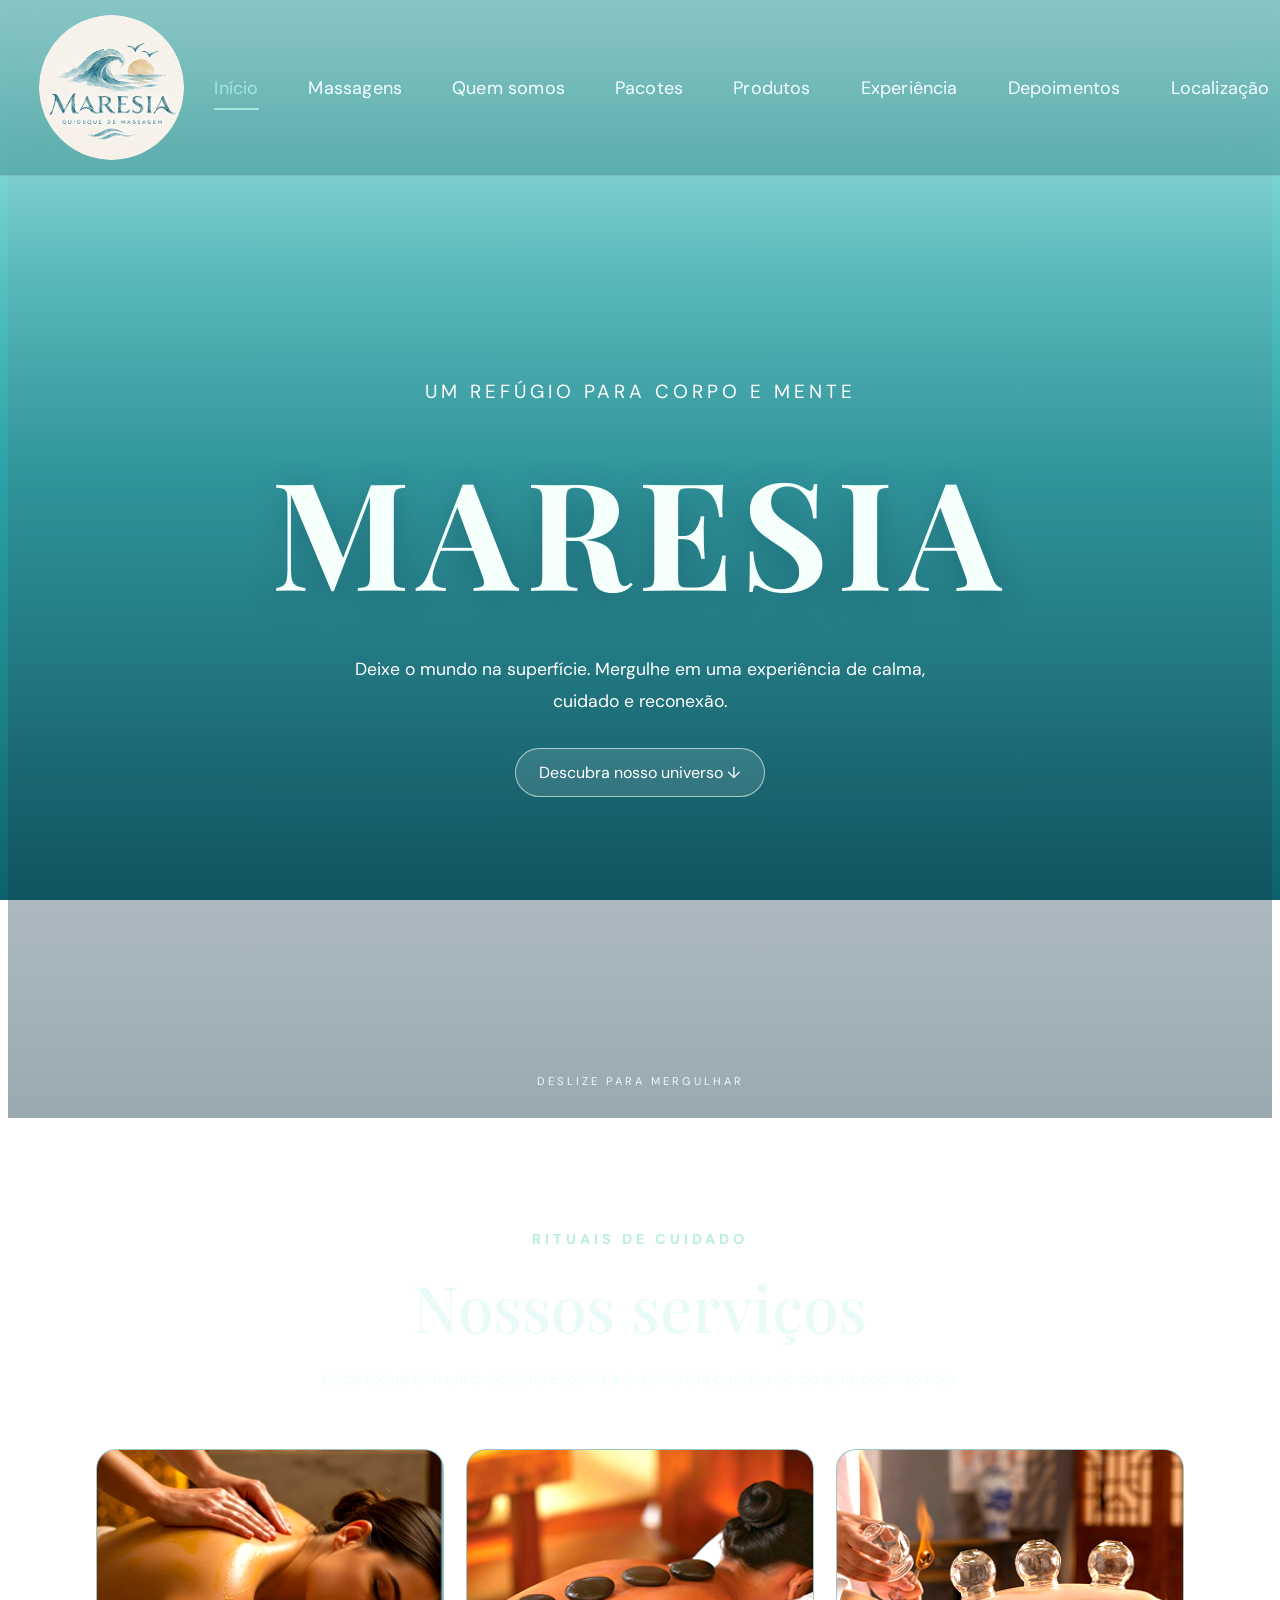
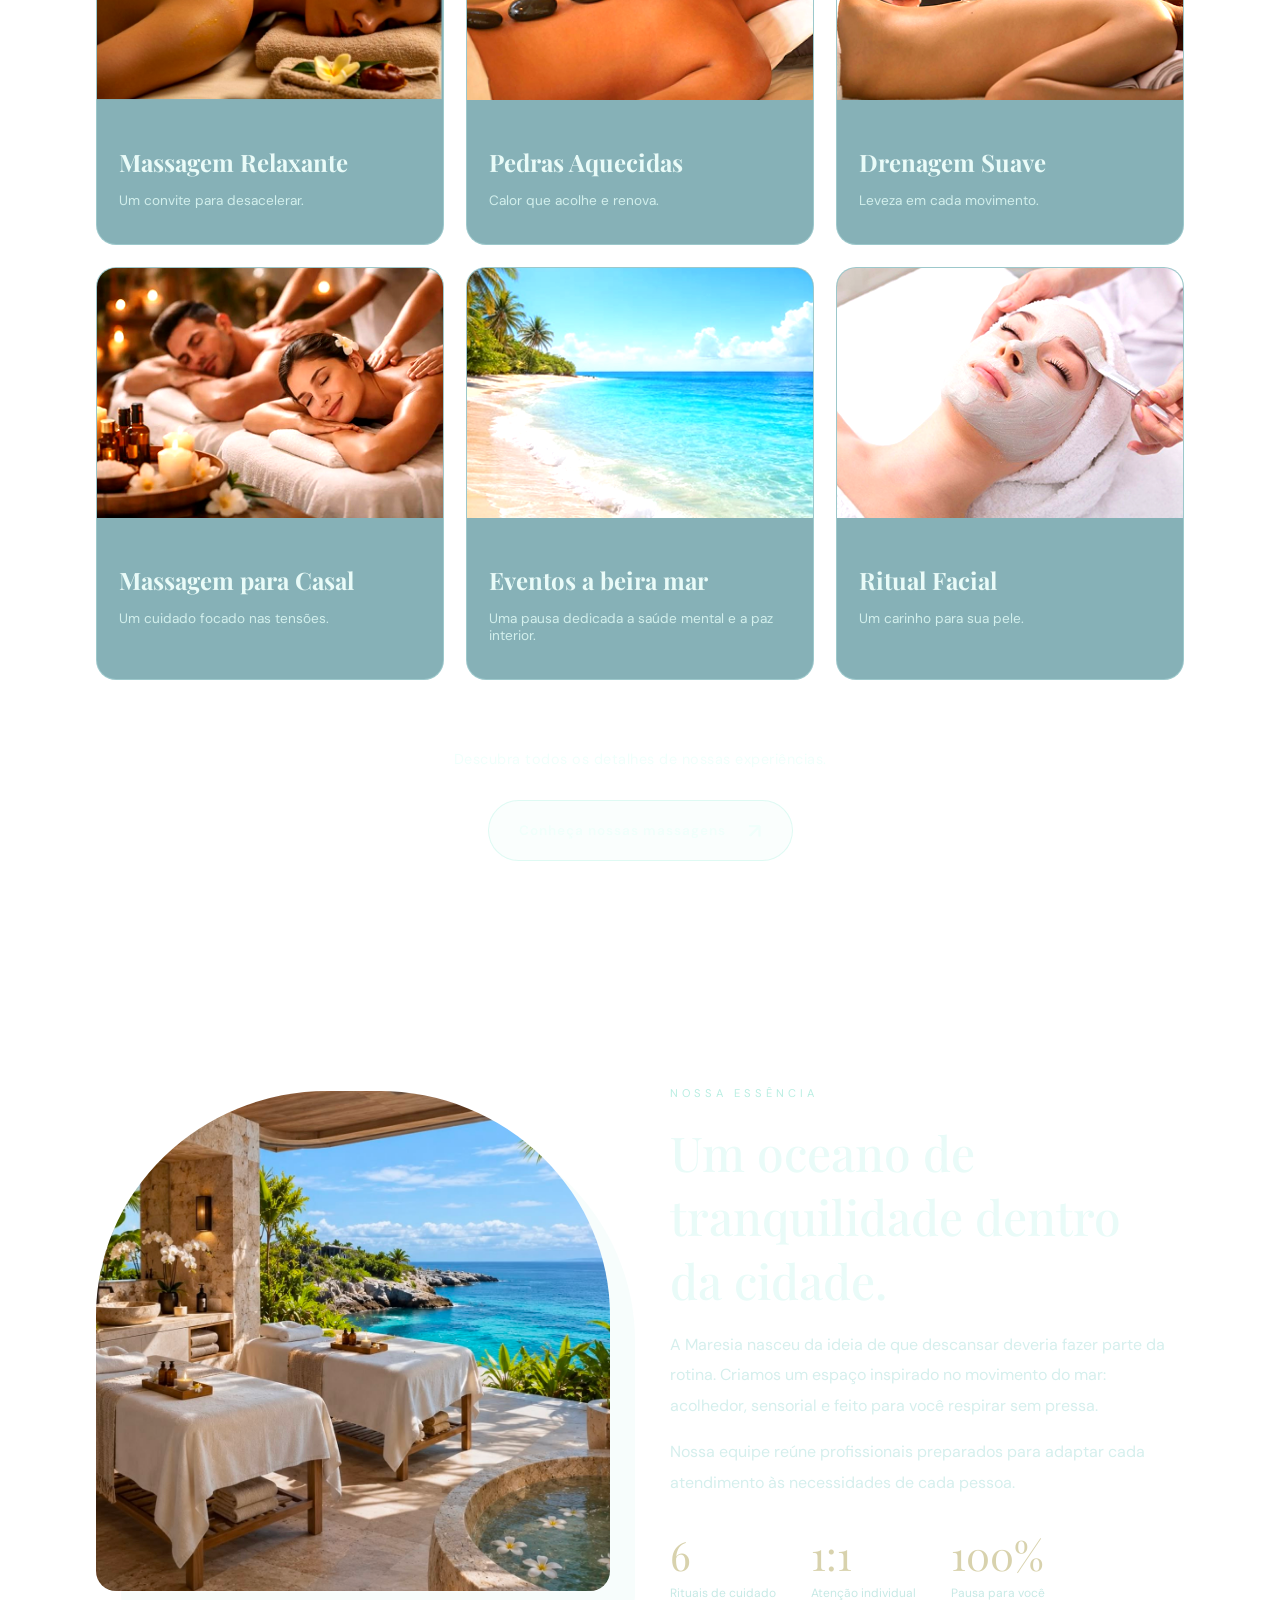
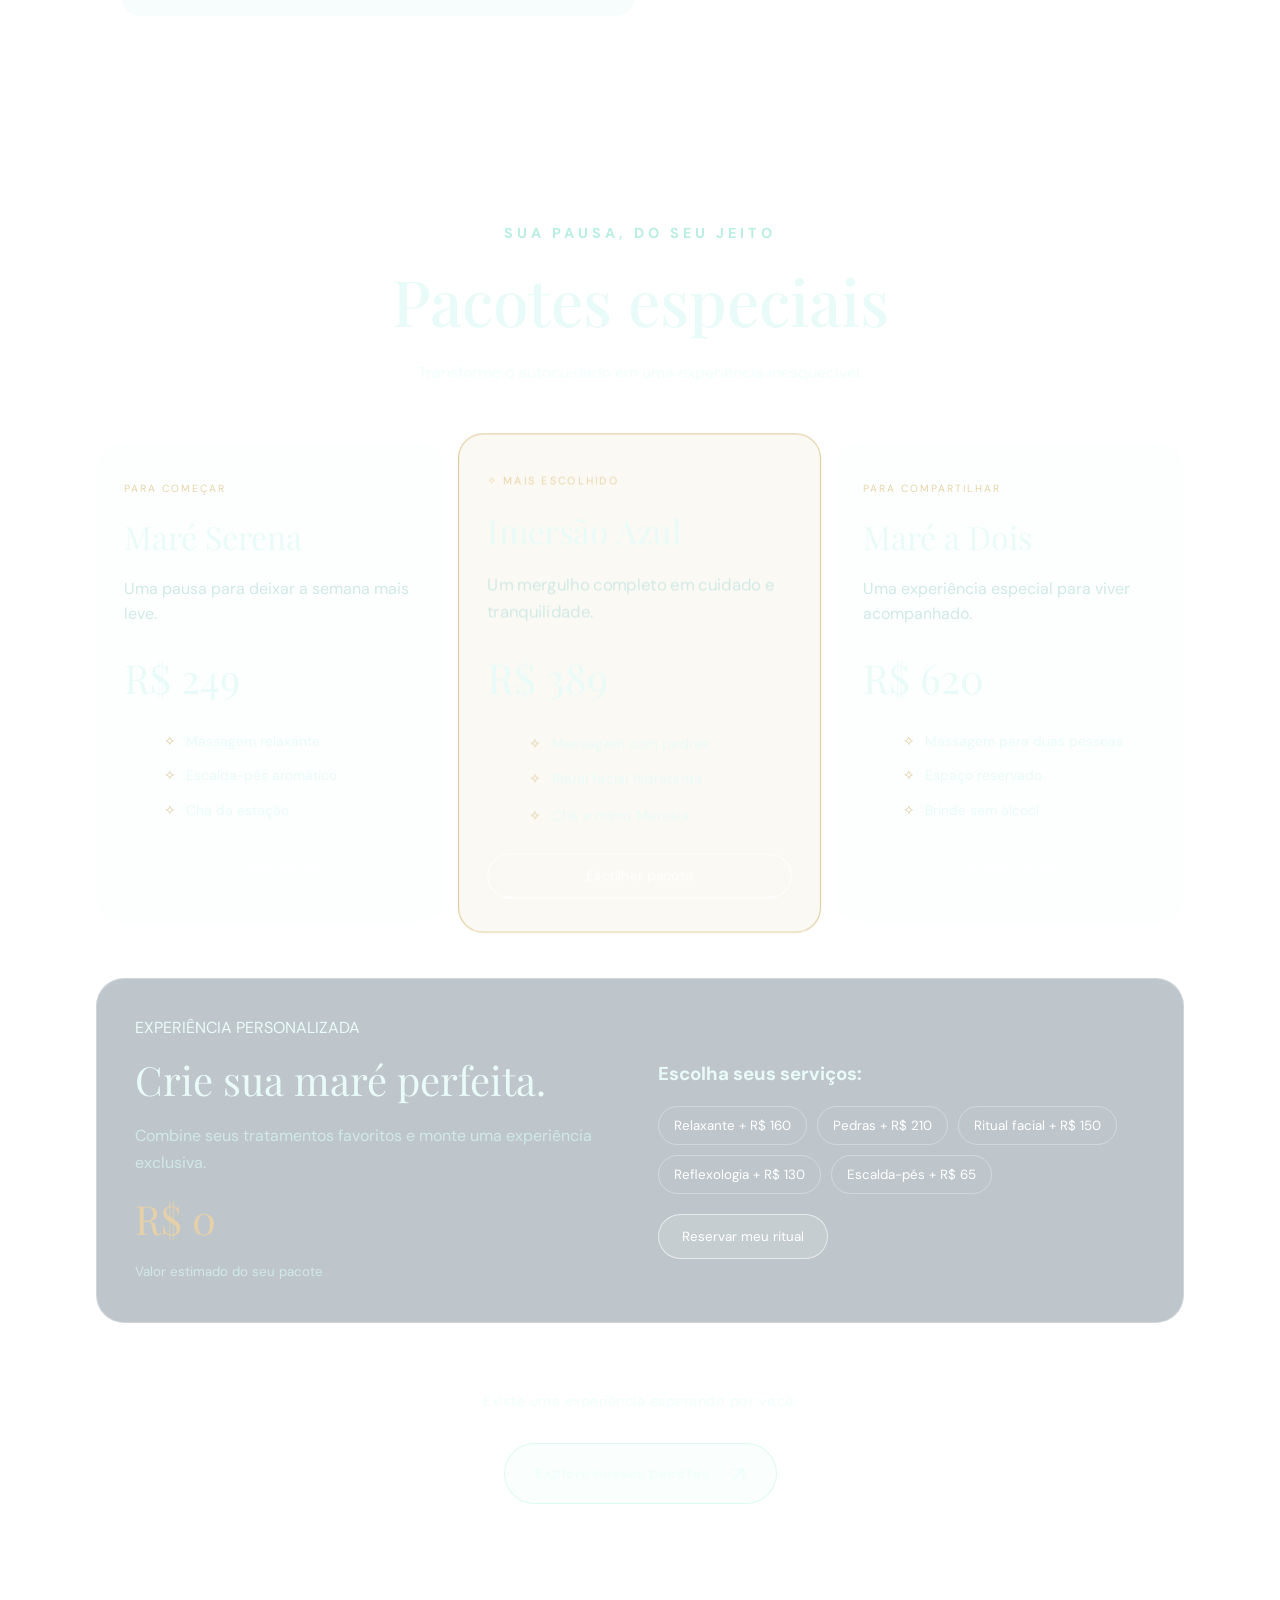
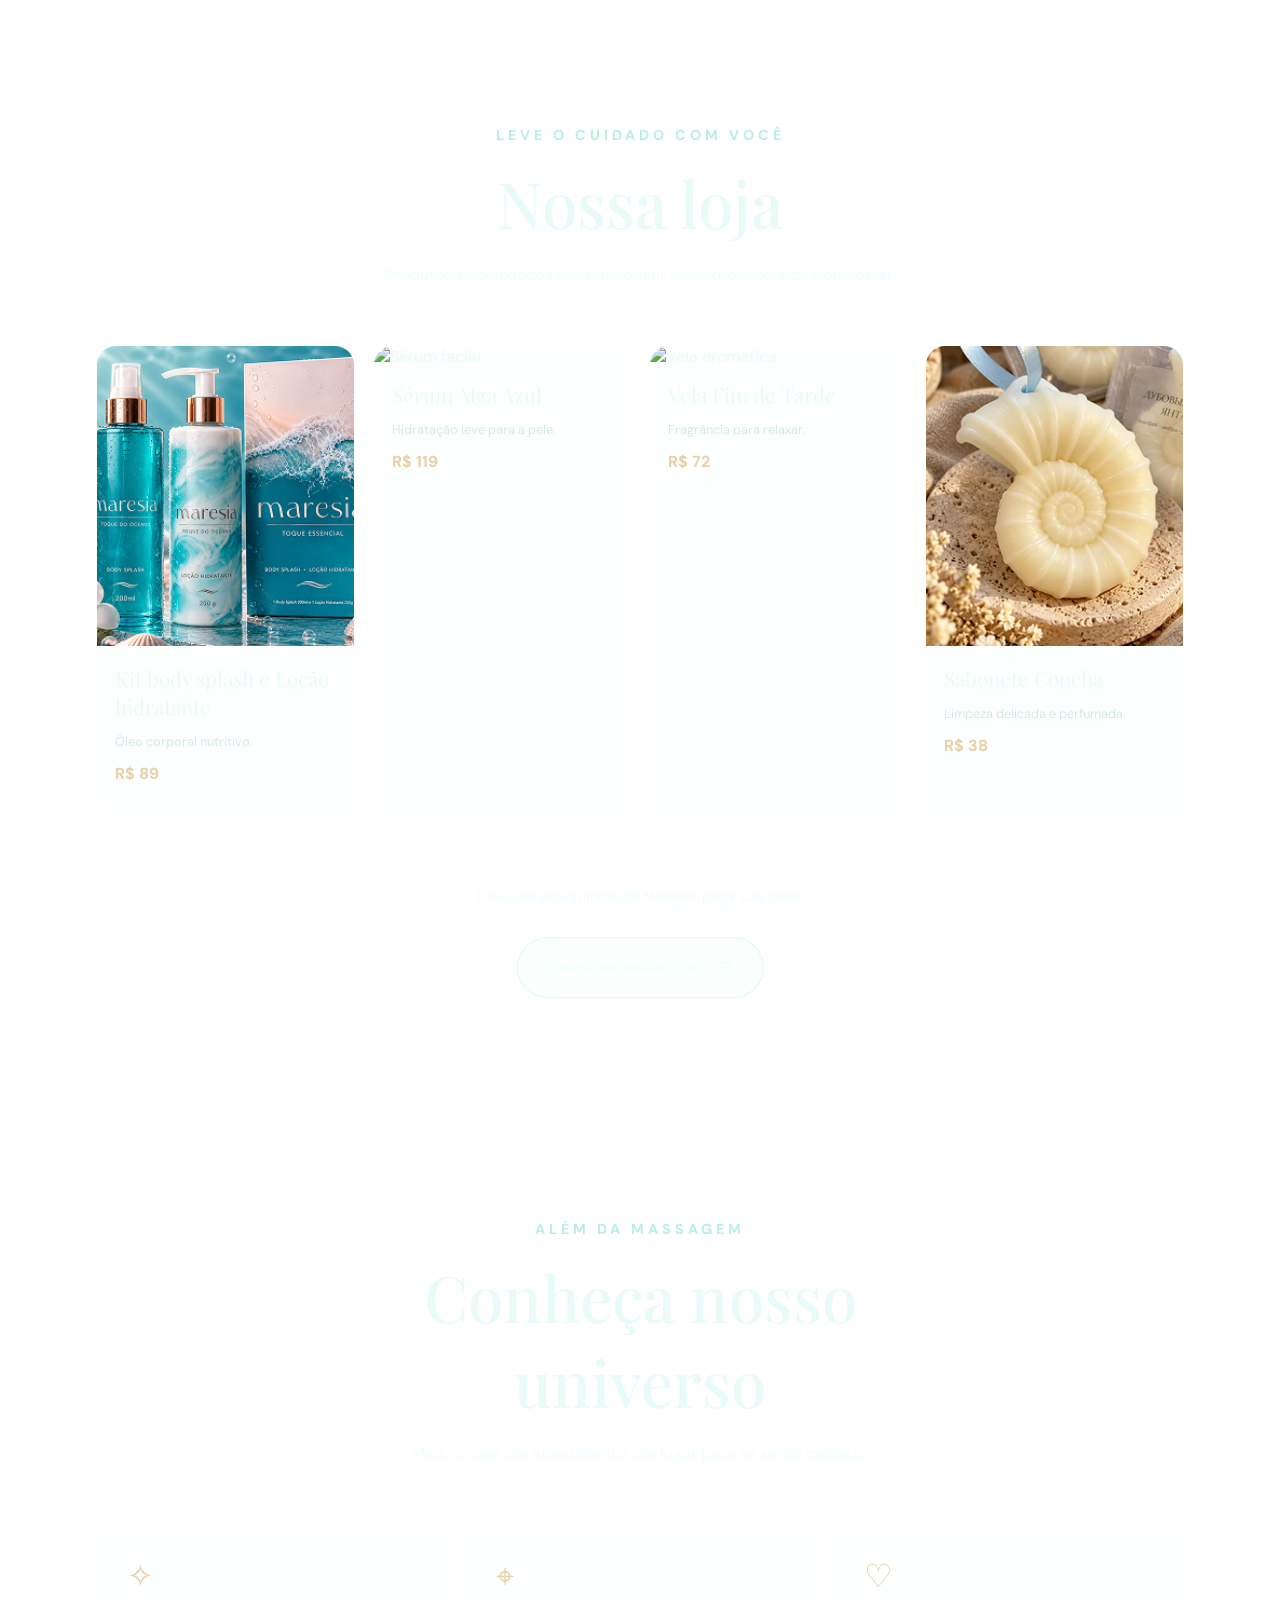
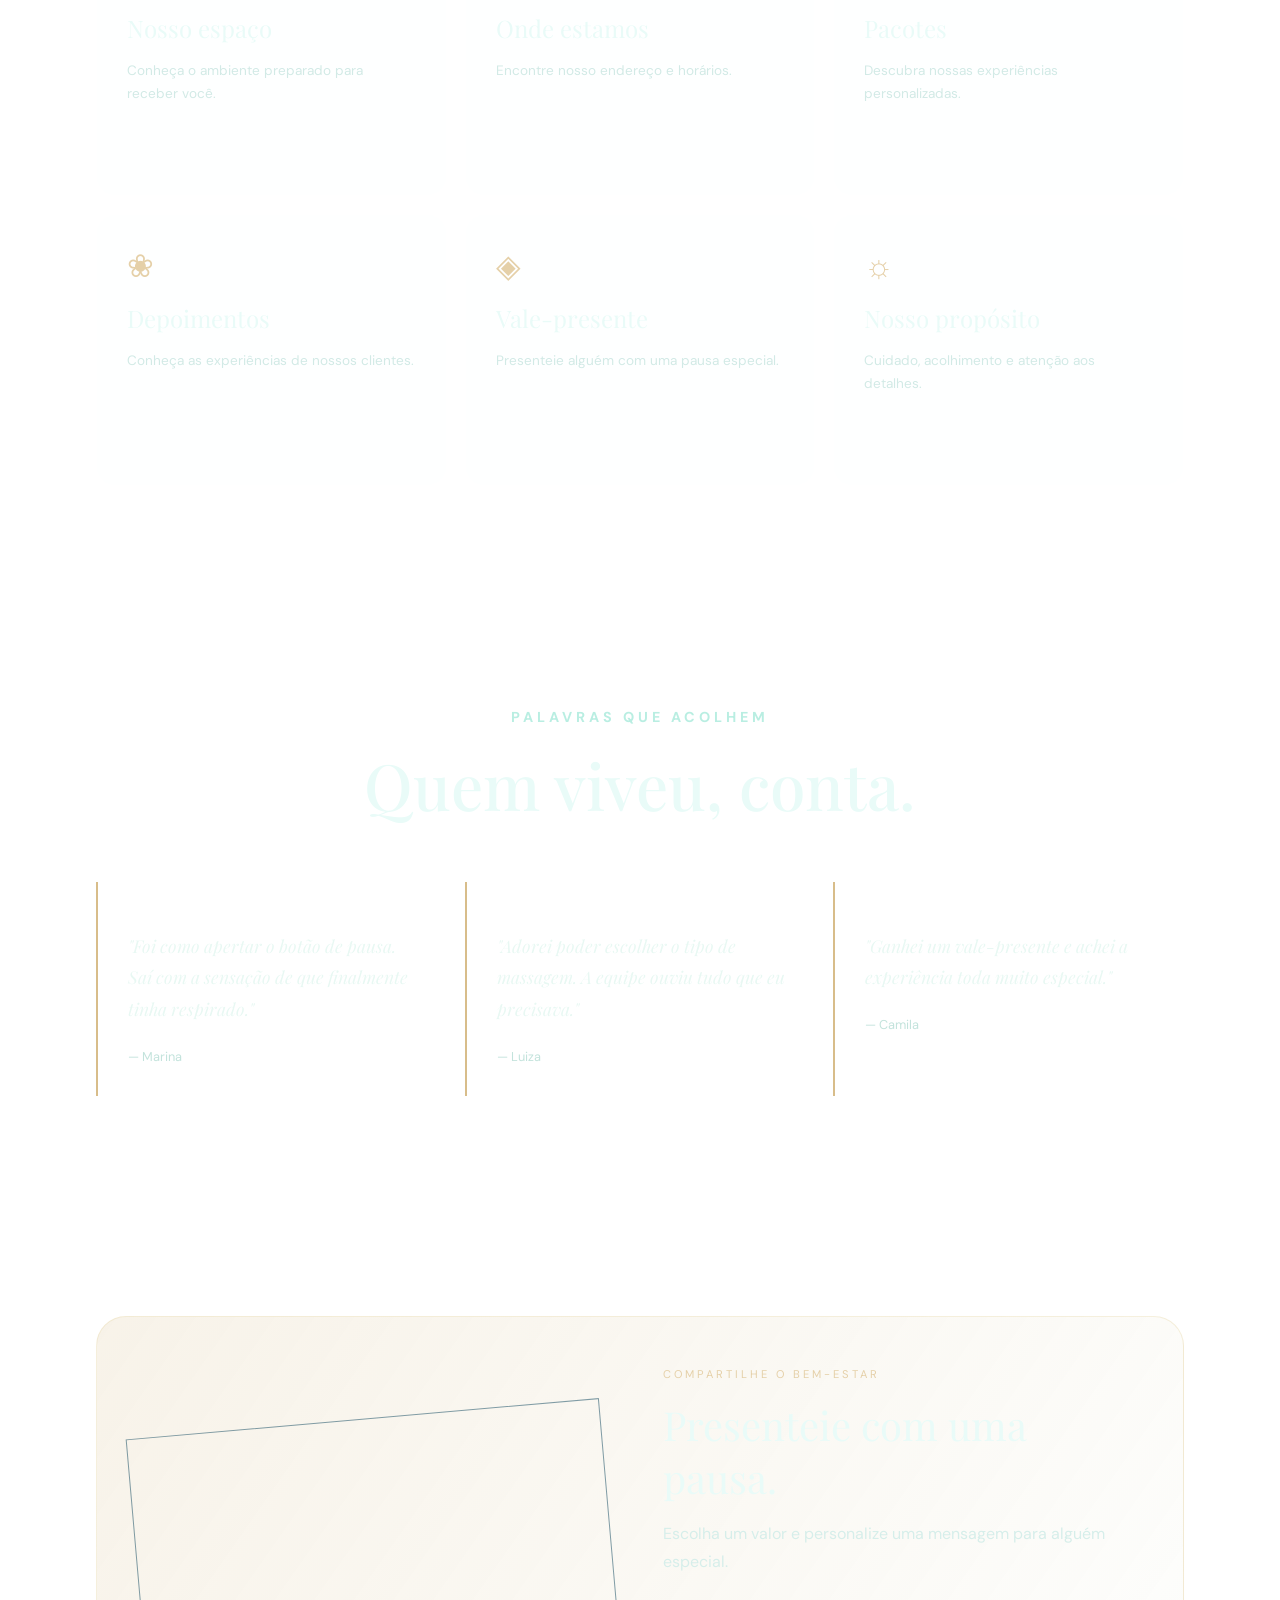
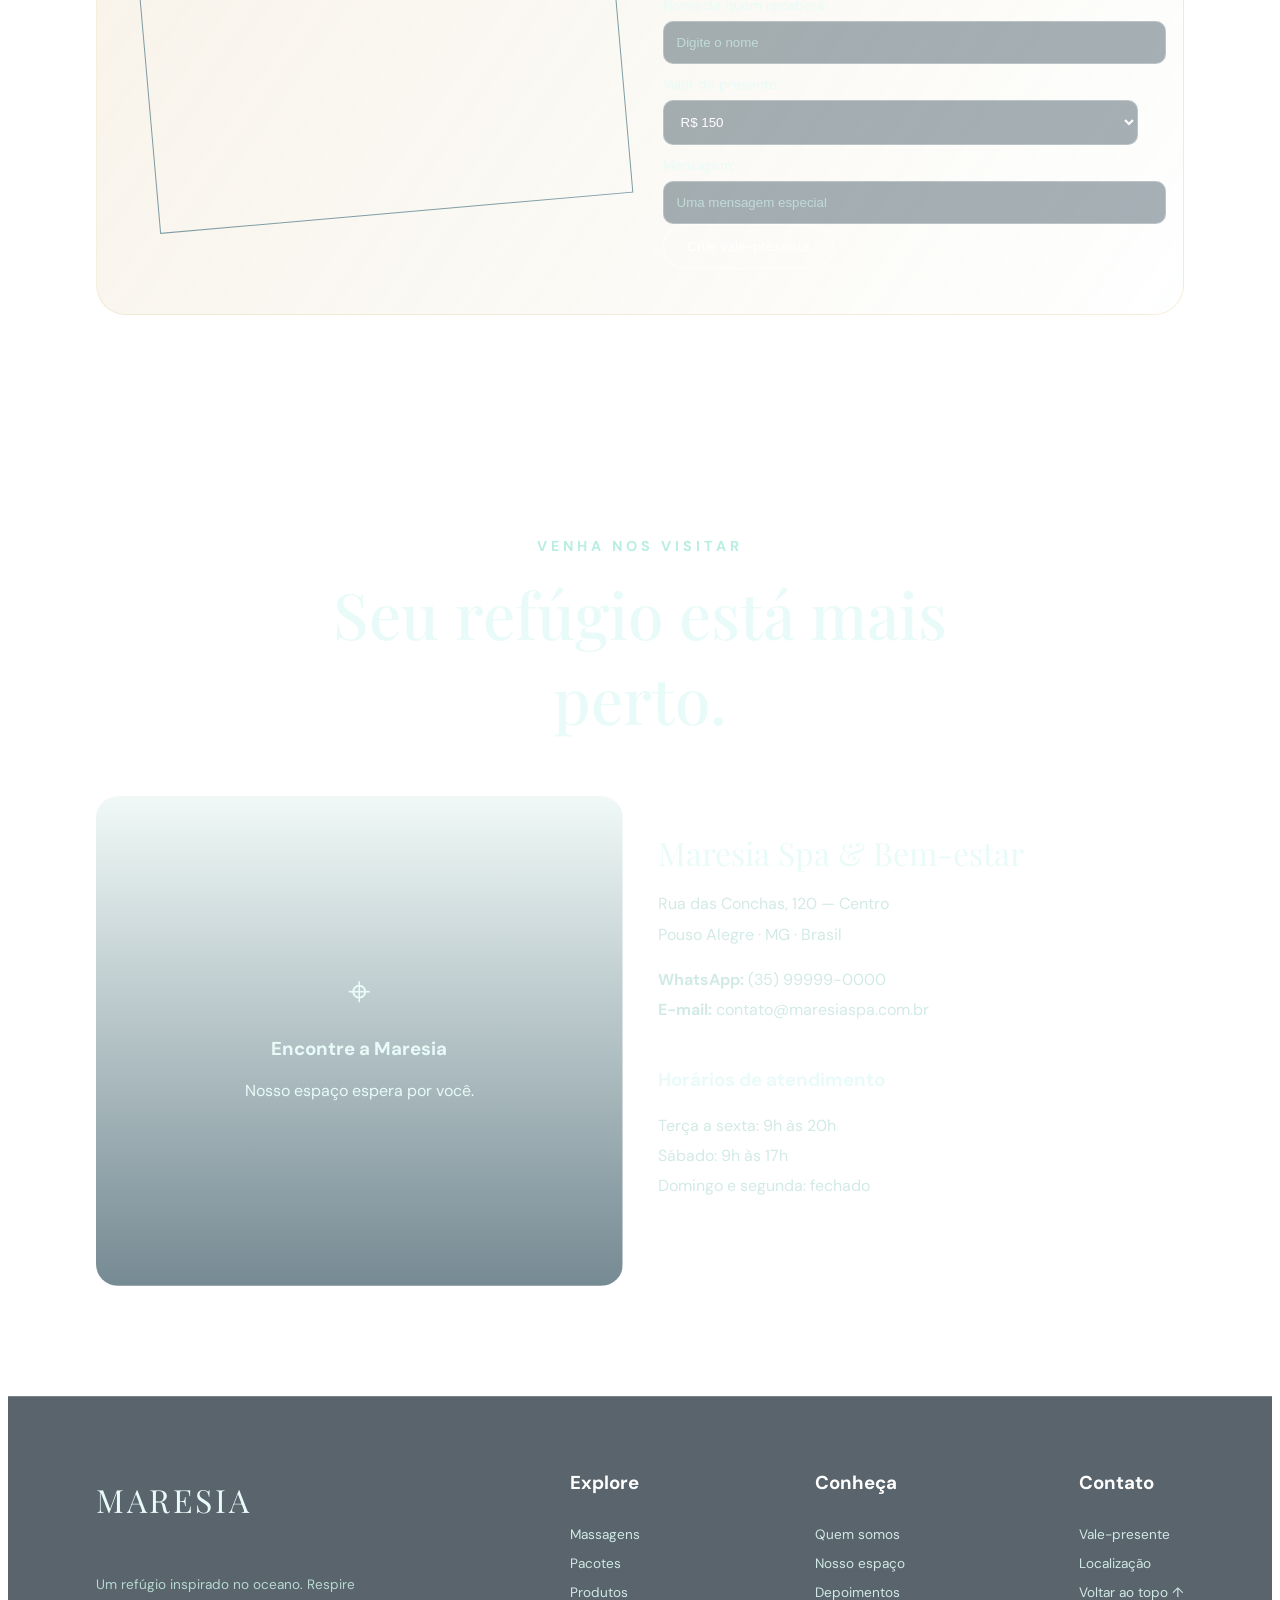
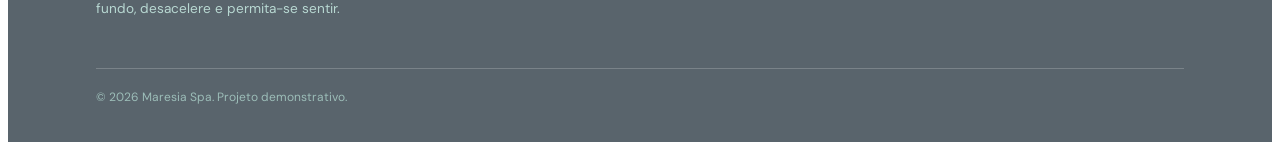
==== commit 30c0471b: "novo novo" ====
--- a/index.html
+++ b/index.html
@@ -30,12 +30,13 @@
 
             <a href="#inicio" class="active">Início</a>
             <a href="#servicos">Massagens</a>
+            <a href="#sobre">Quem somos</a>
             <a href="#pacotes">Pacotes</a>
             <a href="#produtos">Produtos</a>
-            <a href="#sobre">Quem somos</a>
             <a href="#experiencia">Experiência</a>
             <a href="#depoimentos">Depoimentos</a>
             <a href="#local">Localização</a>
+            <a href="#Contato">Contato</a>
 
         </div>
 
@@ -73,6 +74,8 @@
 
     <!-- SERVIÇOS -->
     <section id="servicos">
+
+      
 
         <div class="section-title">
             <span>RITUAIS DE CUIDADO</span>
@@ -154,7 +157,7 @@
                 <div class="service-img img4"></div>
 
                 <div class="service-info">
-                    <h3>Massagem Profunda</h3>
+                    <h3>Massagem para Casal</h3>
                     <p>Um cuidado focado nas tensões.</p>
                 </div>
 
@@ -163,9 +166,9 @@
                     <p>
                         Manobras específicas para trabalhar
                         regiões de maior tensão, respeitando
-                        o conforto individual.
+                        o conforto em casal.
                     </p>
-                    <strong>60 minutos · R$ 190</strong>
+                    <strong>60 minutos · R$ 196</strong>
                     <button onclick="escolher('Massagem Profunda')">Escolher</button>
                 </div>
             </div>
@@ -175,17 +178,16 @@
                 <div class="service-img img5"></div>
 
                 <div class="service-info">
-                    <h3>Reflexologia</h3>
-                    <p>Uma pausa dedicada aos pés.</p>
+                    <h3>Eventos a beira mar</h3>
+                    <p>Uma pausa dedicada a saúde mental e a paz interior.</p>
                 </div>
 
                 <div class="service-overlay">
-                    <h3>Reflexologia</h3>
+                    <h3>Eventos a beira mar</h3>
                     <p>
-                        Pressões e estímulos em regiões dos pés
-                        para proporcionar conforto.
+                        Meditação guiada a beira mar para promever a saúde mental e a paz interior.
                     </p>
-                    <strong>40 minutos · R$ 130</strong>
+                    <strong>1 hora · R$ 270</strong>
                     <button onclick="escolher('Reflexologia')">Escolher</button>
                 </div>
             </div>
@@ -213,16 +215,16 @@
 
         </div>
 
-           <div class="explore-area">
-
-                <p>Descubra todos os detalhes de nossas experiências.</p>
-
-                <a href="massagens.html" class="explore-btn">
-                    <span>Conheça nossas massagens</span>
-                    <span class="arrow">↗</span>
-                </a>
-
-            </div>
+        <div class="explore-area">
+
+            <p>Descubra todos os detalhes de nossas experiências.</p>
+
+            <a href="massagens.html" class="explore-btn">
+                <span>Conheça nossas massagens</span>
+                <span class="arrow">↗</span>
+            </a>
+
+        </div>
 
     </section>
 
@@ -420,16 +422,16 @@
 
         </div>
 
-         <div class="explore-area">
-
-                <p>Existe uma experiência esperando por você.</p>
-
-                <a href="pacotes.html" class="explore-btn">
-                    <span>Explore nossos pacotes</span>
-                    <span class="arrow">↗</span>
-                </a>
-
-            </div>
+        <div class="explore-area">
+
+            <p>Existe uma experiência esperando por você.</p>
+
+            <a href="pacotes.html" class="explore-btn">
+                <span>Explore nossos pacotes</span>
+                <span class="arrow">↗</span>
+            </a>
+
+        </div>
     </section>
 
 
@@ -473,7 +475,7 @@
             </div>
 
             <div class="product-card">
-                <img src="https://images.unsplash.com/photo-1603905179139-9b3c6f8a8c5c?w=700" alt="Sabonete artesanal">
+                <img src="./src/img/sabonete concha.png" alt="Sabonete artesanal">
                 <h3>Sabonete Concha</h3>
                 <p>Limpeza delicada e perfumada.</p>
                 <strong>R$ 38</strong>
@@ -601,9 +603,7 @@
 
             <div class="gift-art">
                 <div>
-                    <span>UM PRESENTE DE CALMA</span>
-                    <h2>Maresia</h2>
-                    <span>VALE-EXPERIÊNCIA</span>
+
                 </div>
             </div>
 
--- a/src/css/style.css
+++ b/src/css/style.css
@@ -16,12 +16,12 @@
     /* OCEANO: SUPERFÍCIE ATÉ AS PROFUNDEZAS */
     background: linear-gradient(
         180deg,
-        #bcecf0 0%,
-        #7dcbd5 14%,
-        #388eaa 32%,
-        #14546f 53%,
-        #092f49 75%,
-        #041d32 100%
+        #bcf0f0 0%,
+        #8bddd9 14%,
+        rgb(83, 192, 192) 32%,
+        #2aa2a7 53%,
+        #1e868d 75%,
+        #0d626b 100%
     );
 
     background-attachment: fixed;
@@ -64,7 +64,7 @@
     align-items: center;
    
 
-    background: rgba(5, 44, 61, 0.38);
+    background: rgba(3, 82, 82, 0.267);
     backdrop-filter: blur(18px);
 
     border-bottom: 1px solid rgba(255,255,255,0.2);
@@ -93,7 +93,7 @@
 }
 
 .logo:hover img {
-    transform: rotate(-5deg) scale(1.04);
+    transform: rotate(-7deg) scale(1.09);
 }
 
 
@@ -540,27 +540,27 @@
 /* IMAGENS DOS SERVIÇOS */
 
 .img1 {
-    background-image: url("https://images.unsplash.com/photo-1540555700478-4be289fbecef?w=900");
+    background-image: url("/src/img/massagem-relaxante.png");
 }
 
 .img2 {
-    background-image: url("https://images.unsplash.com/photo-1519823551278-64ac92734fb1?w=900");
+    background-image: url("/src/img/pedras-aquecidas.png");
 }
 
 .img3 {
-    background-image: url("https://images.unsplash.com/photo-1515377905703-c4788e51af15?w=900");
+    background-image: url("/src/img/drenagem-suave.png");
 }
 
 .img4 {
-    background-image: url("https://images.unsplash.com/photo-1600334129128-685c5582fd35?w=900");
+    background-image: url("/src/img/massagem-casal.png");
 }
 
 .img5 {
-    background-image: url("https://images.unsplash.com/photo-1518611012118-696072aa579a?w=900");
+    background-image: url("/src/img/eventos-mar.png");
 }
 
 .img6 {
-    background-image: url("https://images.unsplash.com/photo-1544161515-4ab6ce6db874?w=900");
+    background-image: url("/src/img/tratamento-facial.png");
 }
 
 .service-info {
@@ -641,6 +641,136 @@
 }
 
 
+/* =========================================
+   SERVIÇOS - NOVA APARÊNCIA
+========================================= */
+
+#servicos {
+    position: relative;
+    overflow: hidden;
+    isolation: isolate;
+}
+
+/* Conteúdo na frente da decoração */
+
+#servicos .section-title,
+#servicos .services-container,
+#servicos .explore-area {
+    position: relative;
+    z-index: 2;
+}
+
+/* =========================================
+   IMAGENS MAIS NÍTIDAS
+========================================= */
+
+.service-card {
+    position: relative;
+    overflow: hidden;
+
+    border-radius: 20px;
+    border: 1px solid rgba(210, 255, 250, 0.3);
+
+    background: rgba(15, 100, 112, 0.5);
+
+    transform-style: preserve-3d;
+    perspective: 1000px;
+
+    transition:
+        transform 0.35s ease,
+        box-shadow 0.35s ease,
+        border-color 0.35s ease;
+
+    will-change: transform;
+}
+
+.service-img {
+    height: 250px;
+
+    background-size: cover;
+    background-position: center;
+
+    filter: brightness(1.12) saturate(1.18) contrast(1.05);
+
+    transition:
+        transform 0.8s ease,
+        filter 0.6s ease;
+}
+
+/* Zoom suave nas fotografias */
+
+.service-card:hover .service-img {
+    transform: scale(1.09);
+
+    filter: brightness(1.2) saturate(1.25) contrast(1.05);
+}
+
+/* =========================================
+   ANIMAÇÃO INTERATIVA DOS CARTÕES
+========================================= */
+
+.service-card:hover {
+    border-color: rgba(191, 255, 244, 0.85);
+
+    box-shadow:
+        0 20px 45px rgba(0, 30, 50, 0.3),
+        0 0 25px rgba(113, 235, 225, 0.18);
+}
+
+/* Brilho que atravessa o cartão */
+
+.service-card::after {
+    content: "";
+
+    position: absolute;
+    inset: 0;
+
+    background: linear-gradient(
+        120deg,
+        transparent 20%,
+        rgba(255,255,255,0.18) 45%,
+        transparent 70%
+    );
+
+    transform: translateX(-120%);
+    transition: transform 0.8s ease;
+
+    pointer-events: none;
+    z-index: 3;
+}
+
+.service-card:hover::after {
+    transform: translateX(120%);
+}
+
+/* =========================================
+   INFORMAÇÕES SOBRE AS IMAGENS
+========================================= */
+
+.service-overlay {
+    background: linear-gradient(
+        to bottom,
+        rgba(3, 45, 65, 0.08) 0%,
+        rgba(3, 45, 65, 0.55) 45%,
+        rgba(3, 35, 52, 0.96) 100%
+    );
+
+    opacity: 0;
+    transform: translateY(25px);
+
+    transition:
+        opacity 0.45s ease,
+        transform 0.45s ease;
+}
+
+.service-card:hover .service-overlay,
+.service-card:focus-within .service-overlay {
+    opacity: 1;
+    transform: translateY(0);
+}
+
+
+
 /* =================================
    QUEM SOMOS
 ================================= */
@@ -658,7 +788,7 @@
 
     border-radius: 45% 45% 20px 20px;
 
-    background-image: url("https://images.unsplash.com/photo-1540555700478-4be289fbecef?w=1100");
+    background-image: url("/src/img/deiramar.png");
     background-position: center;
     background-size: cover;
 
@@ -883,7 +1013,6 @@
 .product-card img {
     width: 100%;
     height: 300px;
-    width: 390px;
     object-fit: cover;
 }
 
@@ -1034,19 +1163,15 @@
     aspect-ratio: 1.2;
 
     display: grid;
-    place-items: center;
 
     border-radius: 20px;
 
-    background: linear-gradient(
-        145deg,
-        #c5e9dd,
-        #5ba8ad 55%,
-        #164c62
-    );
-
-    color: #123e4c;
-    text-align: center;
+   background-image: url("/src/img/Vale\ Presente\ Maresia\ Spa.png");
+    background-position: center;
+    background-size: cover;
+
+
+   
 }
 
 .gift-art div {
@@ -1424,3 +1549,216 @@
         scroll-behavior: auto !important;
     }
 }
+
+
+/* =====================================
+   ÁGUA-VIVA INTERATIVA NOS CARTÕES
+===================================== */
+
+.service-card {
+    position: relative;
+    overflow: hidden;
+}
+
+/* CONTAINER */
+
+.jellyfish-card {
+    position: absolute;
+
+    z-index: 8;
+
+    top: 15px;
+    right: 22px;
+
+    width: 105px;
+    height: 145px;
+
+    pointer-events: none;
+
+    opacity: 0;
+    transform: translateY(15px) scale(0.65);
+
+    transition:
+        opacity 0.5s ease,
+        transform 0.7s cubic-bezier(.2,.8,.2,1);
+}
+
+/* APARECE QUANDO PASSA O MOUSE */
+
+.service-card:hover .jellyfish-card,
+.service-card:focus-within .jellyfish-card {
+
+    opacity: 1;
+
+    transform: translateY(0) scale(1);
+
+}
+
+/* CORPO DA ÁGUA-VIVA */
+
+.jelly-bell {
+    position: absolute;
+
+    top: 0;
+    left: 12px;
+
+    width: 82px;
+    height: 62px;
+
+    border-radius: 50% 50% 38% 38%;
+
+    background:
+        radial-gradient(
+            ellipse at 35% 25%,
+            rgba(255,255,255,0.95),
+            rgba(204,255,255,0.65) 25%,
+            rgba(119,219,231,0.48) 55%,
+            rgba(116,194,230,0.12) 100%
+        );
+
+    border: 1px solid rgba(226,255,255,0.85);
+
+    box-shadow:
+        0 0 12px rgba(175,255,255,0.65),
+        0 0 35px rgba(113,235,255,0.4),
+        inset 0 -8px 15px rgba(104,211,237,0.35);
+
+    animation: jellyPulse 3s ease-in-out infinite;
+}
+
+/* BORDA ONDULADA DO CORPO */
+
+.jelly-bell::after {
+
+    content: "";
+
+    position: absolute;
+
+    bottom: -5px;
+    left: 0;
+
+    width: 100%;
+    height: 12px;
+
+    background:
+        radial-gradient(
+            ellipse at center,
+            rgba(190,250,255,0.65),
+            transparent 70%
+        );
+
+    border-radius: 50%;
+
+}
+
+/* TENTÁCULOS */
+
+.jelly-strings {
+
+    position: absolute;
+
+    top: 54px;
+    left: 22px;
+
+    display: flex;
+    justify-content: center;
+    gap: 7px;
+
+}
+
+.jelly-strings span {
+
+    display: block;
+
+    width: 3px;
+
+    height: 75px;
+
+    border-radius: 50%;
+
+    background: linear-gradient(
+        to bottom,
+        rgba(220,255,255,0.85),
+        rgba(148,230,244,0.55),
+        rgba(148,230,244,0)
+    );
+
+    transform-origin: top;
+
+    animation: jellyTentacle 2.5s ease-in-out infinite;
+
+}
+
+/* VARIAÇÃO DOS TENTÁCULOS */
+
+.jelly-strings span:nth-child(1) {
+    height: 65px;
+    animation-delay: .2s;
+}
+
+.jelly-strings span:nth-child(2) {
+    height: 85px;
+    animation-delay: .5s;
+}
+
+.jelly-strings span:nth-child(3) {
+    height: 95px;
+    animation-delay: .8s;
+}
+
+.jelly-strings span:nth-child(4) {
+    height: 78px;
+    animation-delay: .3s;
+}
+
+.jelly-strings span:nth-child(5) {
+    height: 90px;
+    animation-delay: .6s;
+}
+
+.jelly-strings span:nth-child(6) {
+    height: 68px;
+    animation-delay: .9s;
+}
+
+
+/* =====================================
+   MOVIMENTOS ORGÂNICOS
+===================================== */
+
+@keyframes jellyPulse {
+
+    0%, 100% {
+        transform: scaleX(1) scaleY(1);
+    }
+
+    50% {
+        transform: scaleX(1.06) scaleY(.94);
+    }
+
+}
+
+@keyframes jellyTentacle {
+
+    0%, 100% {
+        transform: rotate(-13deg) skewX(-5deg);
+    }
+
+    50% {
+        transform: rotate(14deg) skewX(6deg);
+    }
+
+}
+
+
+/* ACESSIBILIDADE */
+
+@media (prefers-reduced-motion: reduce) {
+
+    .jelly-bell,
+    .jelly-strings span {
+        animation: none;
+    }
+
+}
+
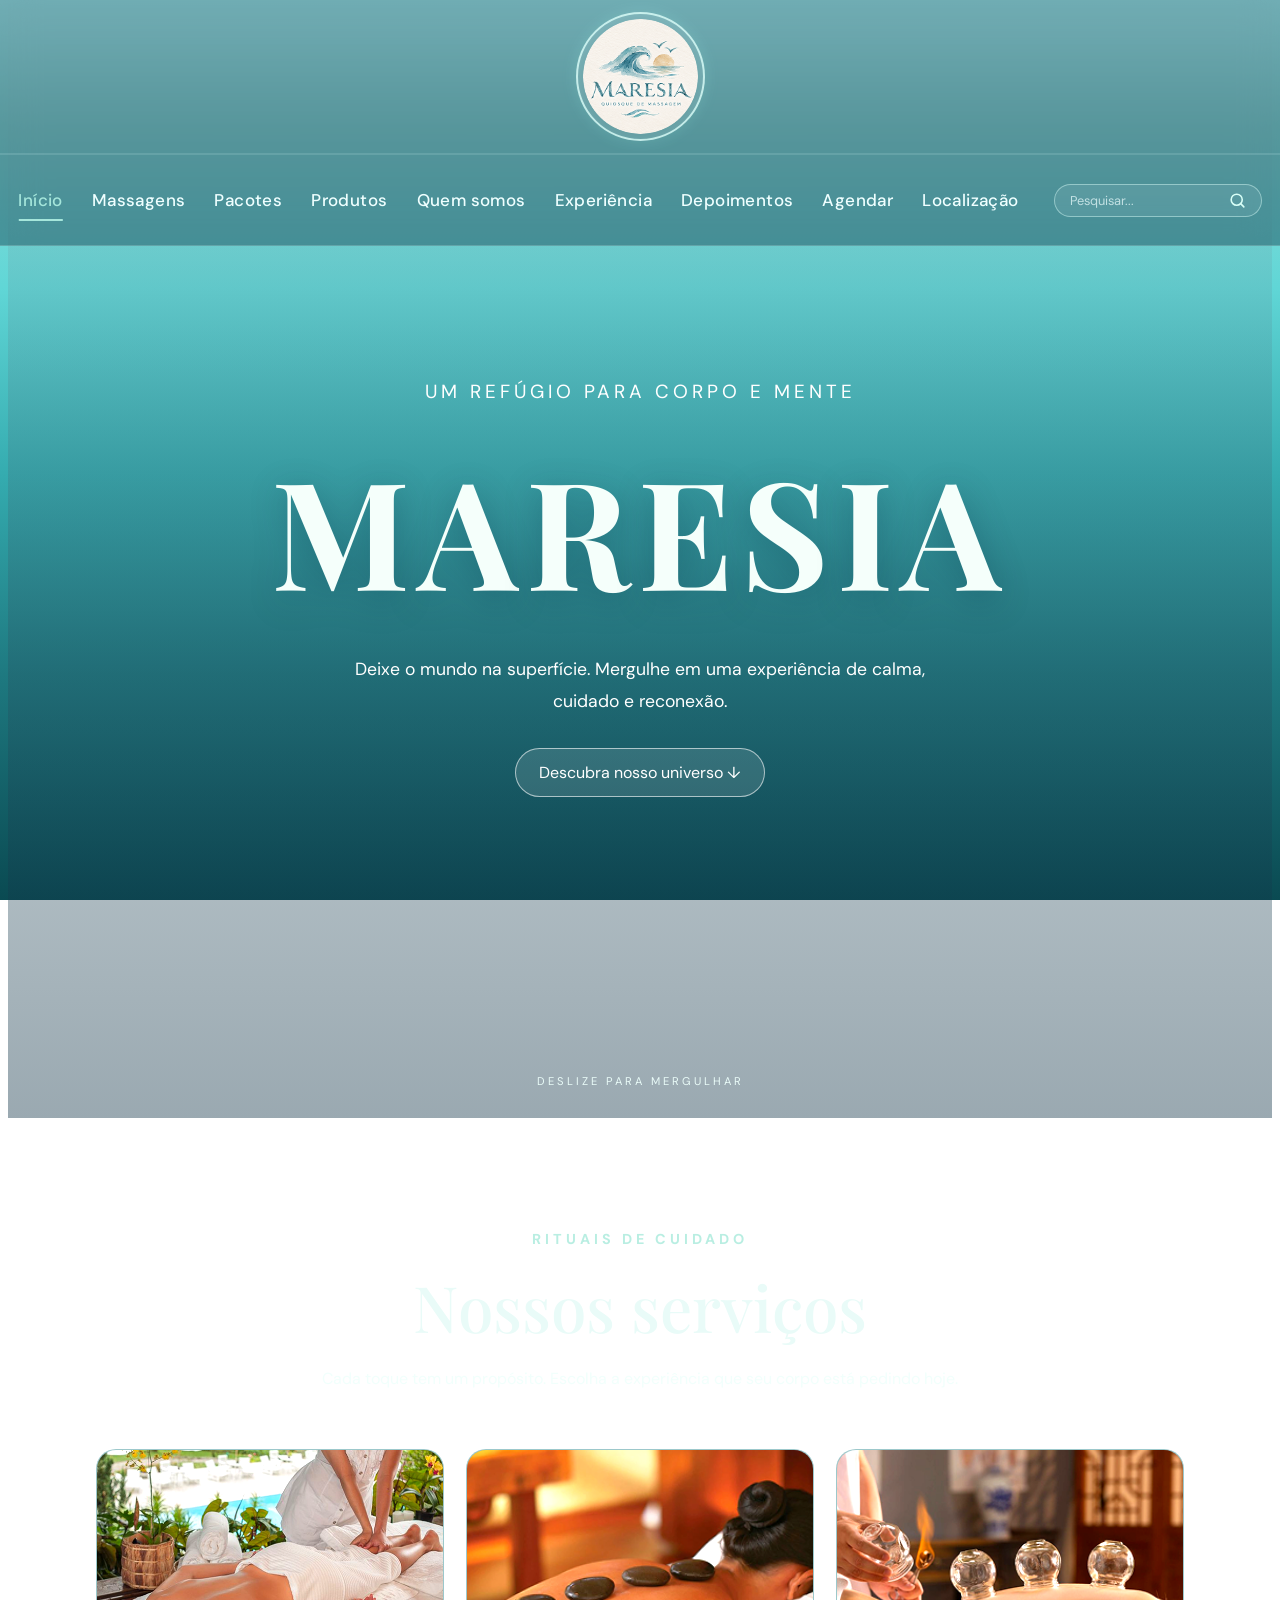
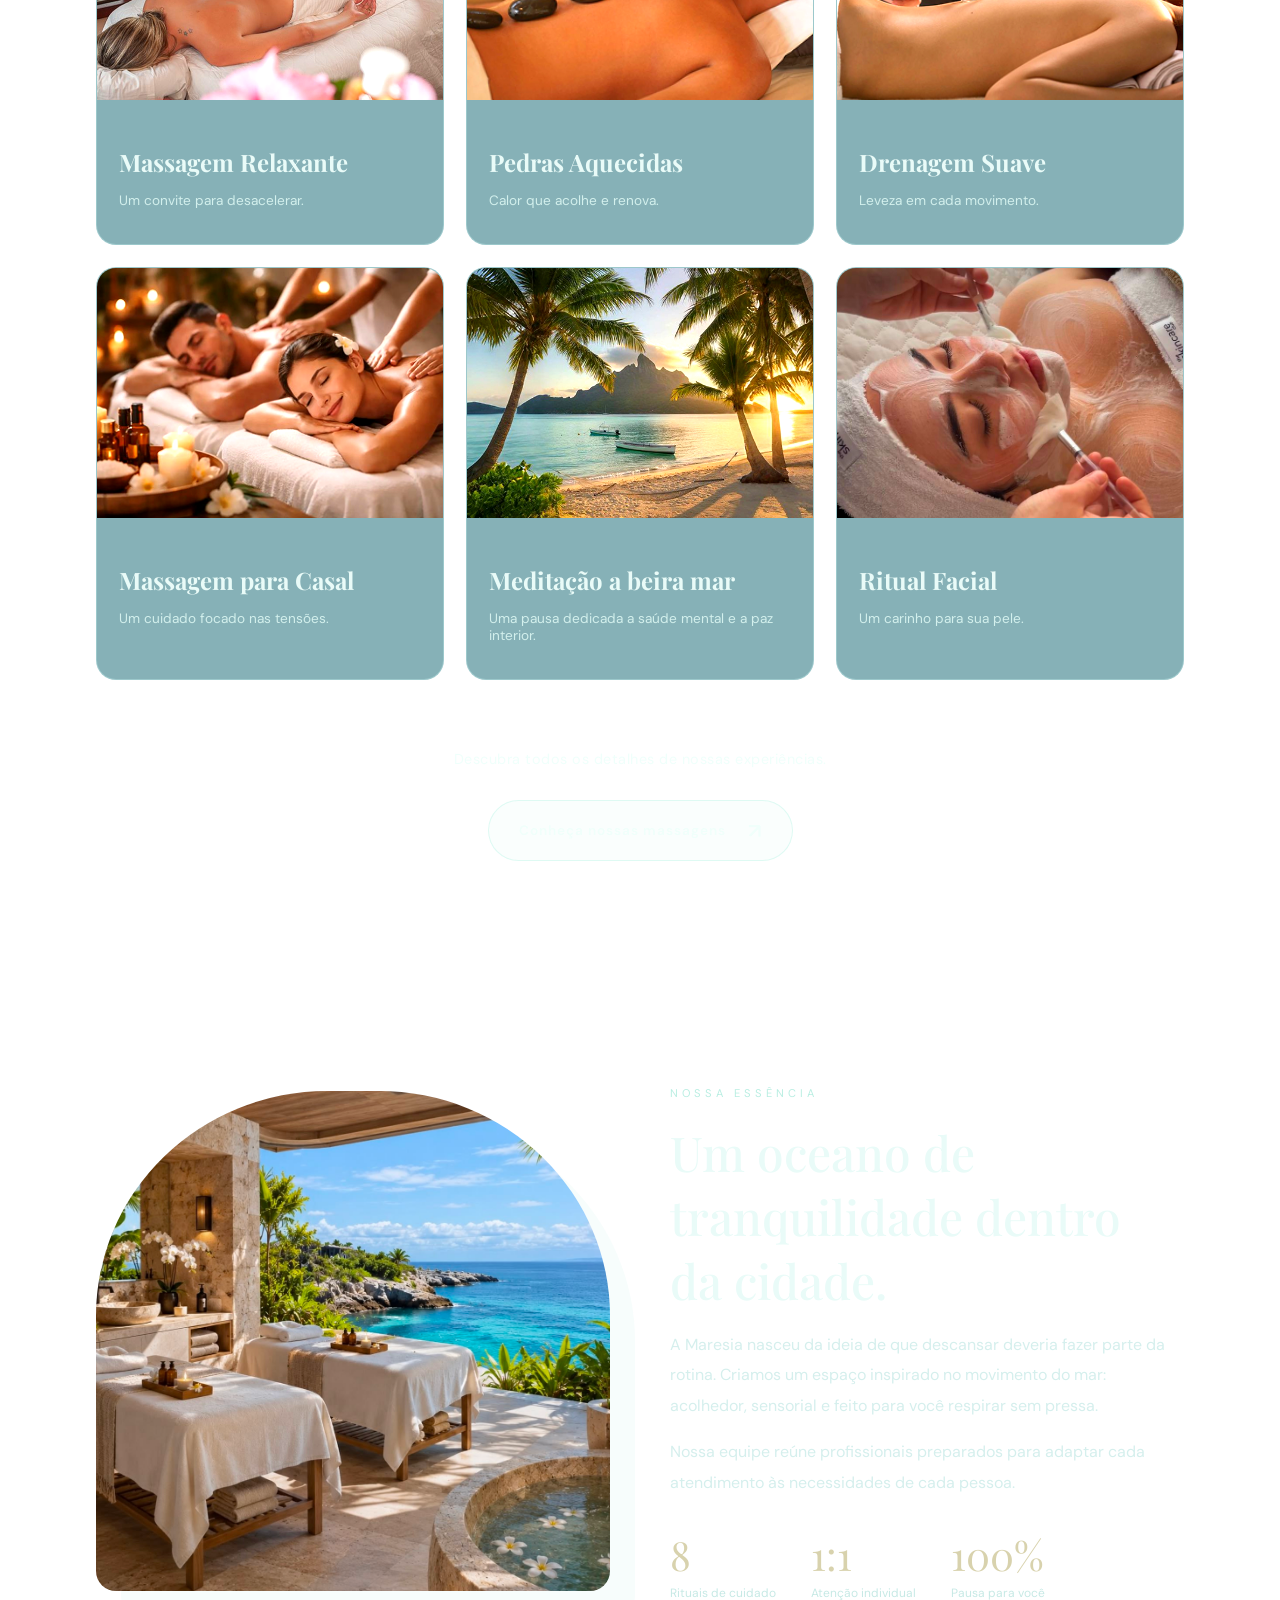
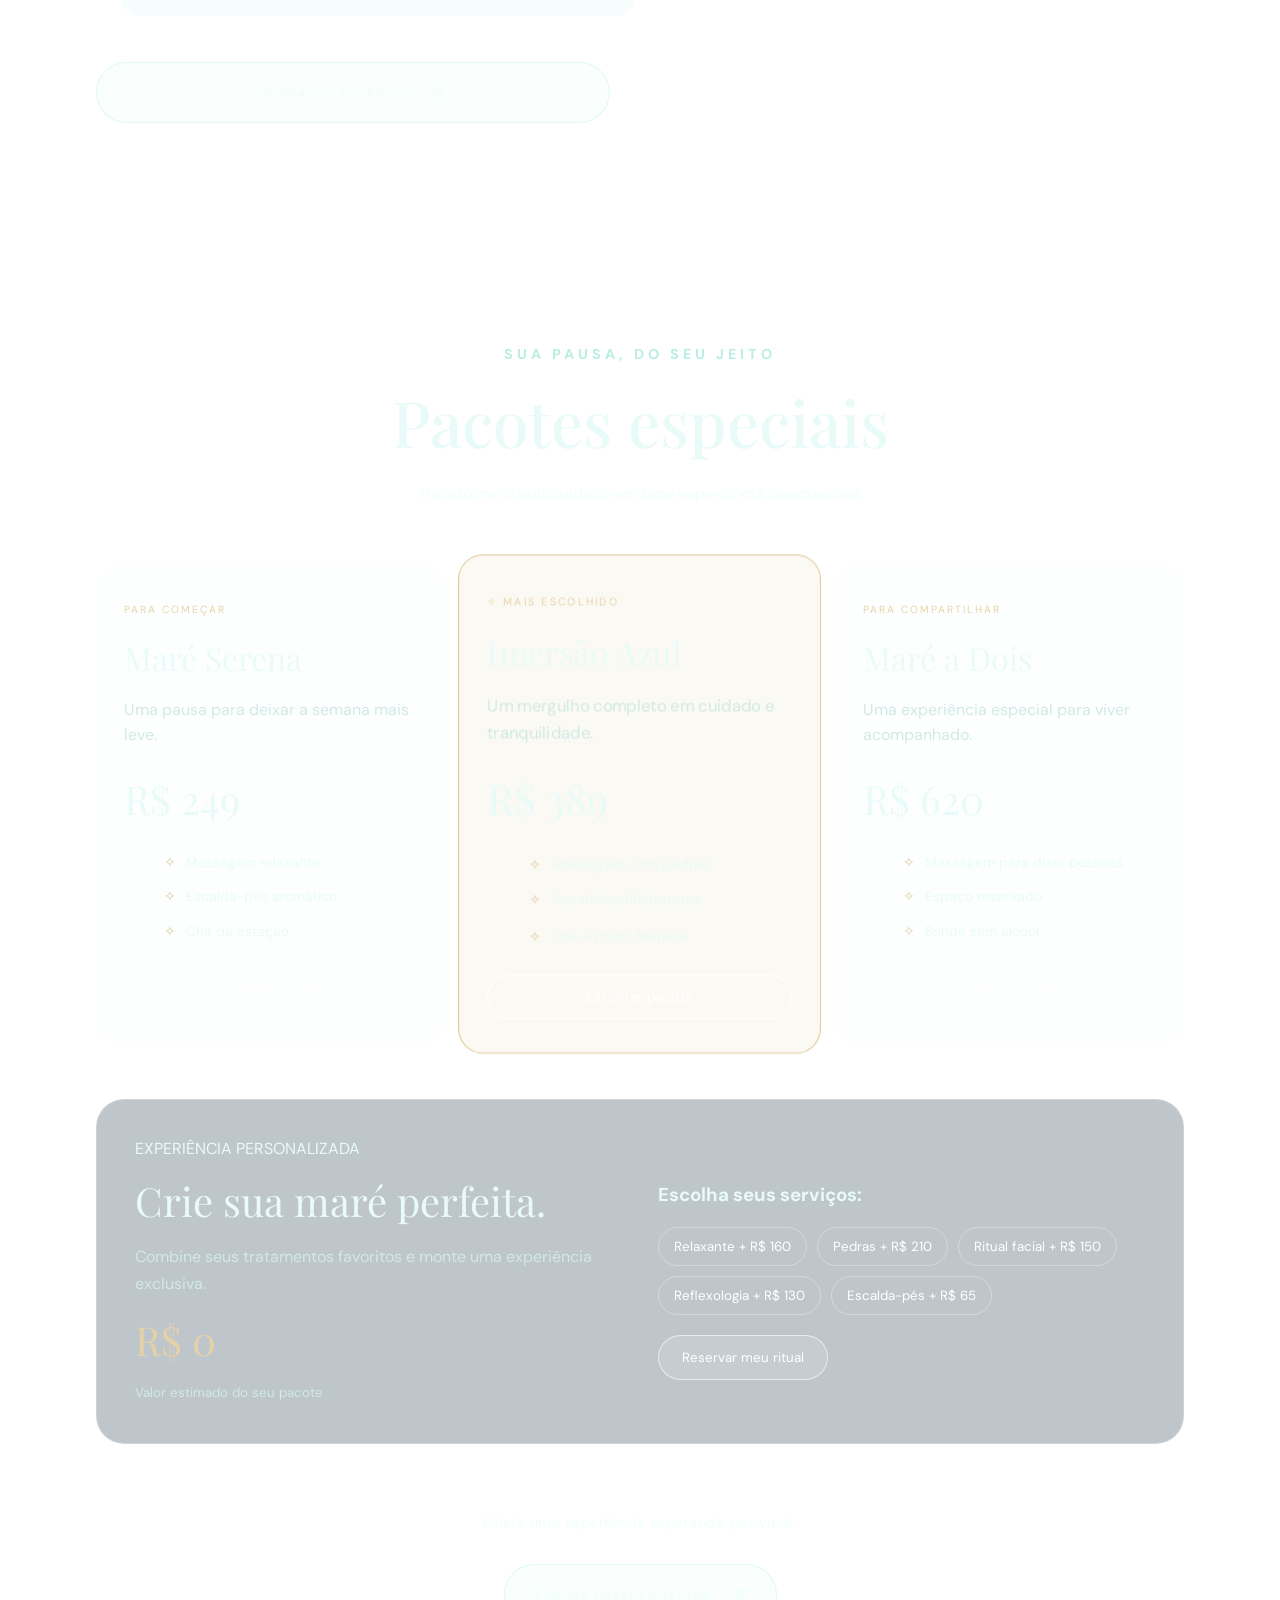
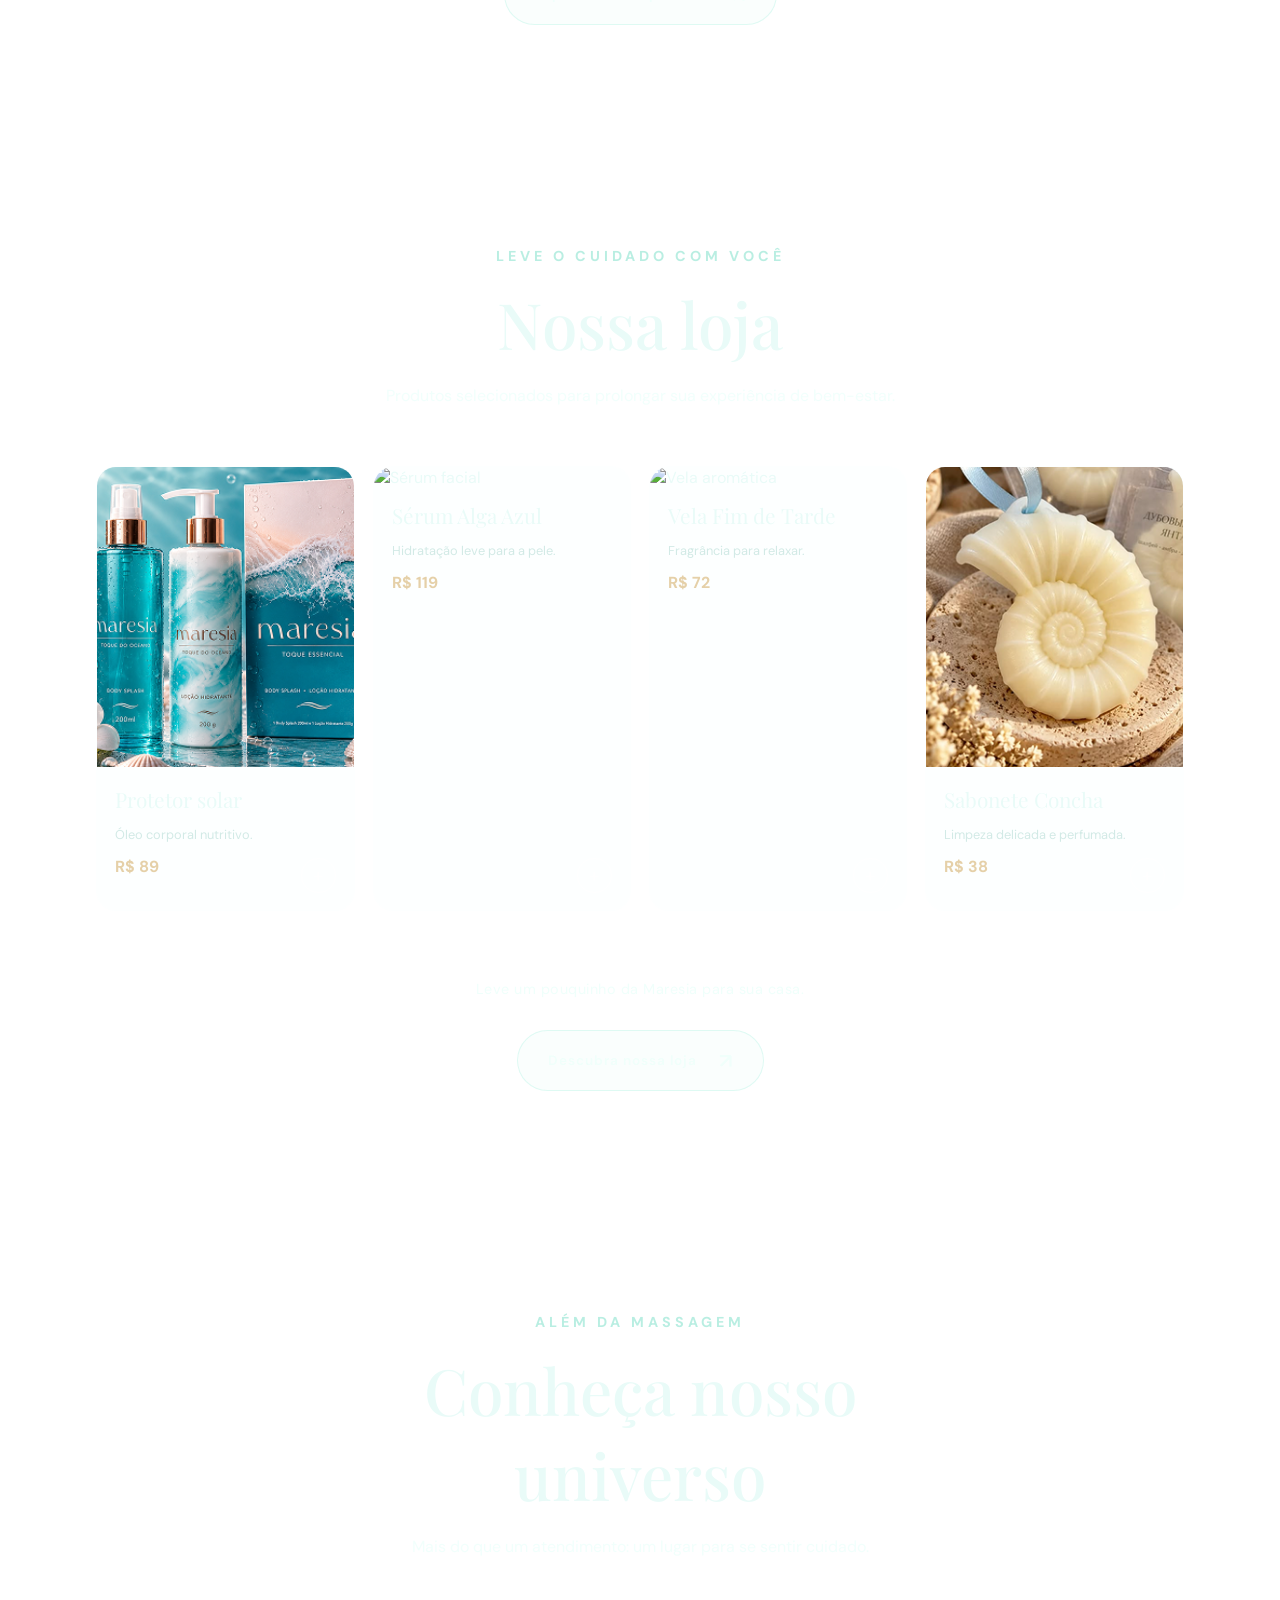
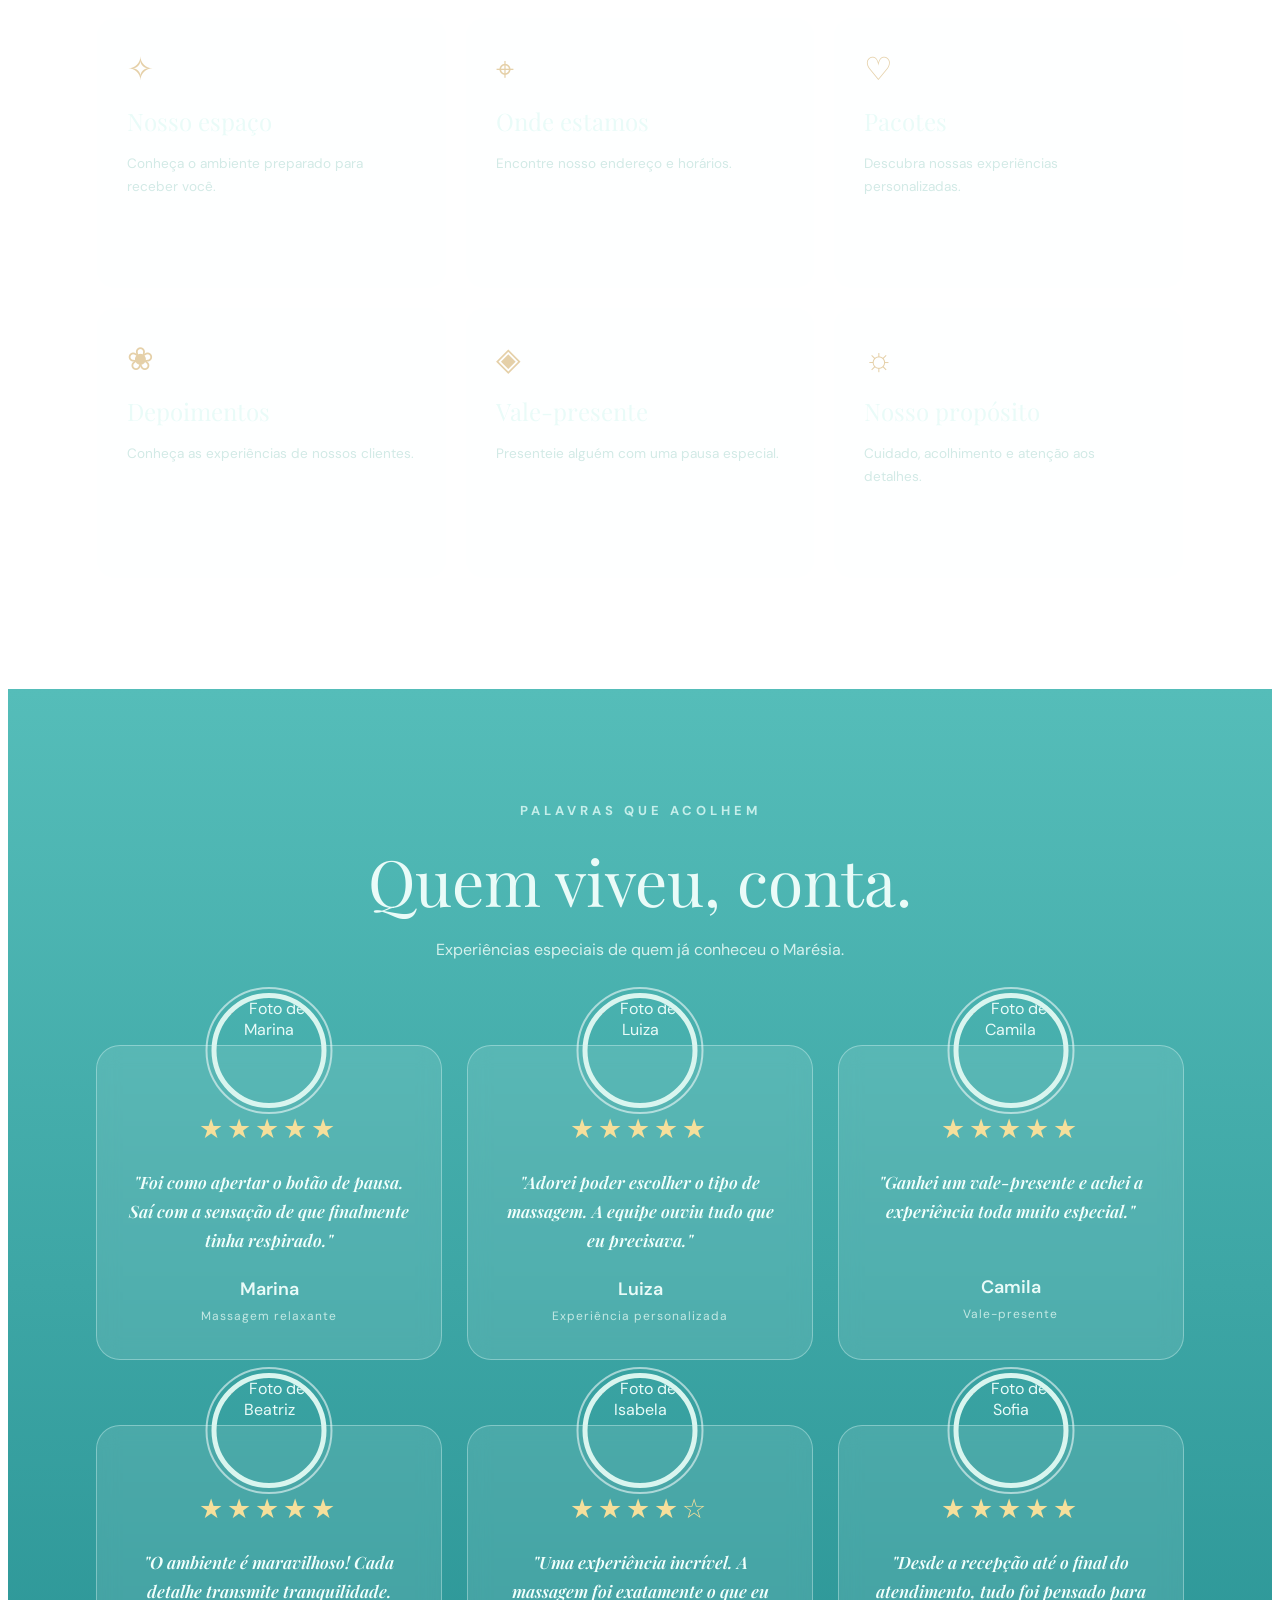
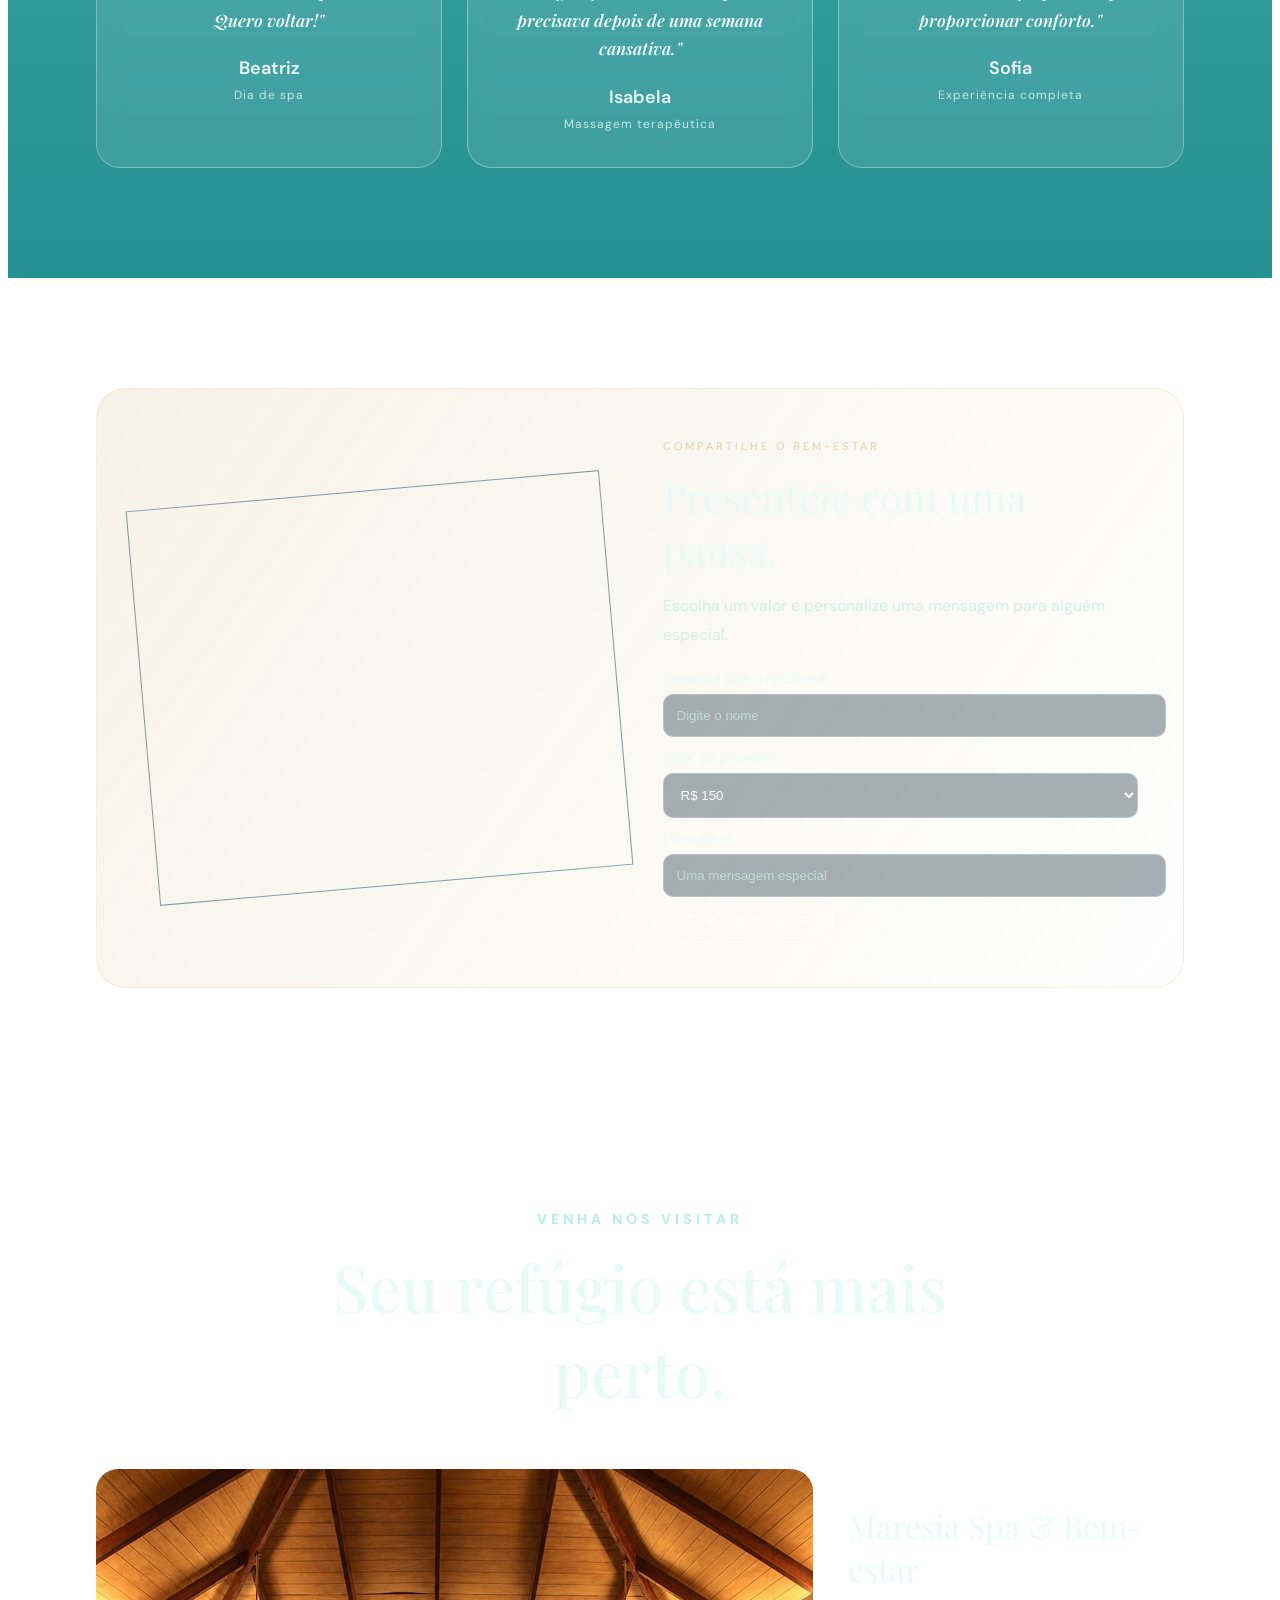
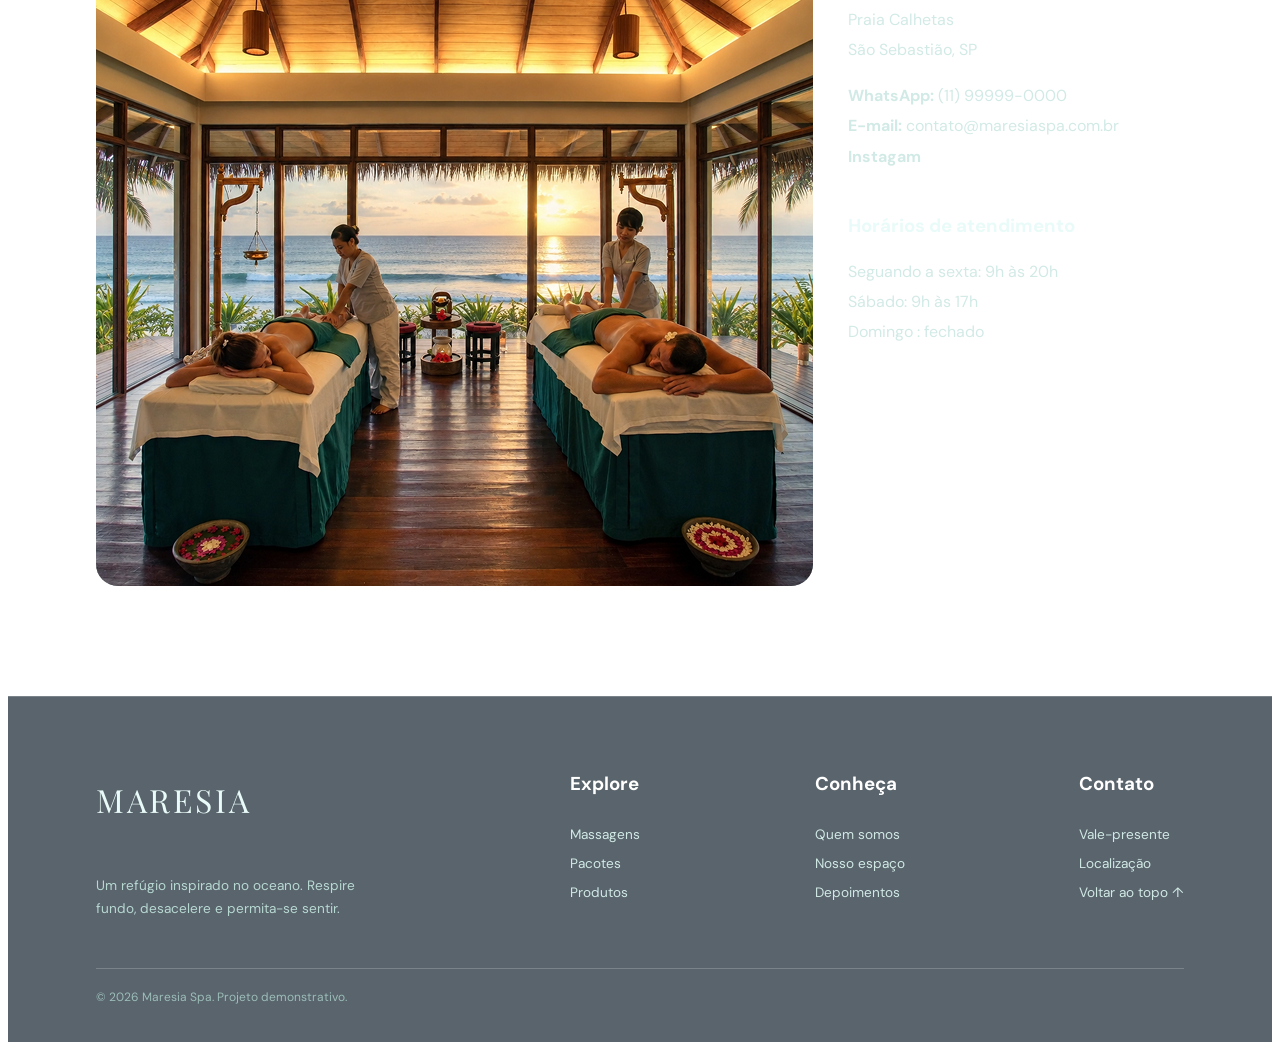
==== commit b88a0d4d: "atualizando o repositório de origem" ====
--- a/index.html
+++ b/index.html
@@ -16,33 +16,65 @@
 
 <body>
 
-    <!-- NAVEGAÇÃO -->
+    
+<!-- NAVEGAÇÃO MARESIA -->
+
+<header class="header-maresia">
+
+    <!-- LOGO CENTRALIZADA -->
+
+    <div class="logo-area">
+
+        <a href="#inicio" class="logo-frame">
+            <img src="/src/img/Logo-maresia.png" alt="Maresia Quiosque de Massagem">
+        </a>
+
+    </div>
+
+
+    <!-- BARRA DE NAVEGAÇÃO -->
 
     <nav class="navbar">
-
-        <a href="#inicio" class="logo">
-            <img src="./src/img/Logo-maresia.png" alt="Maresia Quiosque de Massagem">
-        </a>
-
-        <button class="menu-btn" id="menuBtn">☰</button>
 
         <div class="nav-links" id="navLinks">
 
             <a href="#inicio" class="active">Início</a>
             <a href="#servicos">Massagens</a>
-            <a href="#sobre">Quem somos</a>
             <a href="#pacotes">Pacotes</a>
             <a href="#produtos">Produtos</a>
+            <a href="#sobre">Quem somos</a>
             <a href="#experiencia">Experiência</a>
             <a href="#depoimentos">Depoimentos</a>
+            <a href="#presente">Agendar</a>
             <a href="#local">Localização</a>
-            <a href="#Contato">Contato</a>
-
-        </div>
+
+        </div>
+
+        <!-- PESQUISA -->
+
+        <form class="search-box" id="searchForm">
+
+            <input
+                type="search"
+                id="searchInput"
+                placeholder="Pesquisar..."
+                aria-label="Pesquisar seção do site"
+            >
+
+            <button type="submit" aria-label="Pesquisar">
+                <svg viewBox="0 0 24 24" width="19" height="19"
+                     fill="none" stroke="currentColor"
+                     stroke-width="2" stroke-linecap="round">
+                    <circle cx="11" cy="11" r="7"></circle>
+                    <path d="m16 16 4 4"></path>
+                </svg>
+            </button>
+
+        </form>
 
     </nav>
 
-
+</header>
 
     <!-- TELA INICIAL -->
     <header class="hero" id="inicio">
@@ -178,12 +210,12 @@
                 <div class="service-img img5"></div>
 
                 <div class="service-info">
-                    <h3>Eventos a beira mar</h3>
+                    <h3>Meditação a beira mar</h3>
                     <p>Uma pausa dedicada a saúde mental e a paz interior.</p>
                 </div>
 
                 <div class="service-overlay">
-                    <h3>Eventos a beira mar</h3>
+                    <h3>Meditação a beira mar</h3>
                     <p>
                         Meditação guiada a beira mar para promever a saúde mental e a paz interior.
                     </p>
@@ -263,7 +295,7 @@
                 <div class="stats">
 
                     <div>
-                        <strong>6</strong>
+                        <strong>8</strong>
                         <span>Rituais de cuidado</span>
                     </div>
 
@@ -279,9 +311,16 @@
 
                 </div>
 
-            </div>
-
-        </div>
+
+            </div>
+
+              <a href="massagens.html" class="explore-btn">
+                <span>Venha nos conhecer</span>
+                <span class="arrow">↗</span>
+            </a>
+
+        </div>
+      
 
     </section>
 
@@ -452,7 +491,7 @@
 
             <div class="product-card">
                 <img src="./src/img/Produtos Maresia em Spa Oceânico 1.png" alt="Kit body splash e Loção hidratante">
-                <h3>Kit body splash e Loção hidratante</h3>
+                <h3>Protetor solar</h3>
                 <p>Óleo corporal nutritivo.</p>
                 <strong>R$ 89</strong>
                 <button onclick="adicionarProduto('Óleo Brisa Marinha')">+</button>
@@ -557,43 +596,111 @@
 
 
     <!-- DEPOIMENTOS -->
-    <section id="depoimentos">
-
-        <div class="section-title">
-            <span>PALAVRAS QUE ACOLHEM</span>
-            <h2>Quem viveu, conta.</h2>
-        </div>
-
-        <div class="testimonials">
-
-            <div class="quote">
-                <p>
+   
+<section id="depoimentos" class="depoimentos">
+    <div class="depoimentos-container">
+
+        <span class="depoimentos-subtitulo">PALAVRAS QUE ACOLHEM</span>
+        <h2>Quem viveu, conta.</h2>
+        <p class="depoimentos-descricao">
+            Experiências especiais de quem já conheceu o Marésia.
+        </p>
+
+        <div class="depoimentos-grid">
+
+            <article class="depoimento-card">
+                <img src="https://i.pravatar.cc/150?img=47"
+                     alt="Foto de Marina" class="perfil-depoimento">
+
+                <div class="estrelas">★★★★★</div>
+
+                <p class="comentario">
                     "Foi como apertar o botão de pausa.
-                    Saí com a sensação de que finalmente
-                    tinha respirado."
-                </p>
-                <span>— Marina</span>
-            </div>
-
-            <div class="quote">
-                <p>
+                    Saí com a sensação de que finalmente tinha respirado."
+                </p>
+
+                <span class="nome-depoimento">Marina</span>
+                <span class="tipo-experiencia">Massagem relaxante</span>
+            </article>
+
+            <article class="depoimento-card">
+                <img src="https://i.pravatar.cc/150?img=44"
+                     alt="Foto de Luiza" class="perfil-depoimento">
+
+                <div class="estrelas">★★★★★</div>
+
+                <p class="comentario">
                     "Adorei poder escolher o tipo de massagem.
                     A equipe ouviu tudo que eu precisava."
                 </p>
-                <span>— Luiza</span>
-            </div>
-
-            <div class="quote">
-                <p>
-                    "Ganhei um vale-presente e achei
-                    a experiência toda muito especial."
-                </p>
-                <span>— Camila</span>
-            </div>
-
-        </div>
-
-    </section>
+
+                <span class="nome-depoimento">Luiza</span>
+                <span class="tipo-experiencia">Experiência personalizada</span>
+            </article>
+
+            <article class="depoimento-card">
+                <img src="https://i.pravatar.cc/150?img=49"
+                     alt="Foto de Camila" class="perfil-depoimento">
+
+                <div class="estrelas">★★★★★</div>
+
+                <p class="comentario">
+                    "Ganhei um vale-presente e achei a
+                    experiência toda muito especial."
+                </p>
+
+                <span class="nome-depoimento">Camila</span>
+                <span class="tipo-experiencia">Vale-presente</span>
+            </article>
+
+            <article class="depoimento-card">
+                <img src="https://i.pravatar.cc/150?img=45"
+                     alt="Foto de Beatriz" class="perfil-depoimento">
+
+                <div class="estrelas">★★★★★</div>
+
+                <p class="comentario">
+                    "O ambiente é maravilhoso! Cada detalhe
+                    transmite tranquilidade. Quero voltar!"
+                </p>
+
+                <span class="nome-depoimento">Beatriz</span>
+                <span class="tipo-experiencia">Dia de spa</span>
+            </article>
+
+            <article class="depoimento-card">
+                <img src="https://i.pravatar.cc/150?img=32"
+                     alt="Foto de Isabela" class="perfil-depoimento">
+
+                <div class="estrelas">★★★★☆</div>
+
+                <p class="comentario">
+                    "Uma experiência incrível. A massagem
+                    foi exatamente o que eu precisava depois de uma semana cansativa."
+                </p>
+
+                <span class="nome-depoimento">Isabela</span>
+                <span class="tipo-experiencia">Massagem terapêutica</span>
+            </article>
+
+            <article class="depoimento-card">
+                <img src="https://i.pravatar.cc/150?img=48"
+                     alt="Foto de Sofia" class="perfil-depoimento">
+
+                <div class="estrelas">★★★★★</div>
+
+                <p class="comentario">
+                    "Desde a recepção até o final do atendimento,
+                    tudo foi pensado para proporcionar conforto."
+                </p>
+
+                <span class="nome-depoimento">Sofia</span>
+                <span class="tipo-experiencia">Experiência completa</span>
+            </article>
+
+        </div>
+    </div>
+</section>
 
 
     <!-- VALE-PRESENTE -->
@@ -657,9 +764,7 @@
 
             <div class="map">
                 <div>
-                    <span>⌖</span>
-                    <h3>Encontre a Maresia</h3>
-                    <p>Nosso espaço espera por você.</p>
+                   <img class="map" src="/src/img/Massagens ao pôr do sol à beira-mar 1.png" alt="">
                 </div>
             </div>
 
@@ -669,14 +774,16 @@
                 <h2>Maresia Spa & Bem-estar</h2>
 
                 <p>
-                    Rua das Conchas, 120 — Centro<br>
-                    Pouso Alegre · MG · Brasil
+                    Praia Calhetas<br>
+                   São Sebastião, SP
                 </p>
 
                 <p>
-                    <strong>WhatsApp:</strong> (35) 99999-0000
+                    <strong>WhatsApp:</strong> (11) 99999-0000
                     <br>
                     <strong>E-mail:</strong> contato@maresiaspa.com.br
+                    <br>
+                    <strong>Instagam</strong> 
                 </p>
 
                 <hr>
@@ -684,9 +791,9 @@
                 <h3>Horários de atendimento</h3>
 
                 <p>
-                    Terça a sexta: 9h às 20h<br>
+                    Seguando a sexta: 9h às 20h<br>
                     Sábado: 9h às 17h<br>
-                    Domingo e segunda: fechado
+                    Domingo : fechado
                 </p>
 
                 <a href="mailto:contato@maresiaspa.com.br" class="btn">
@@ -745,7 +852,7 @@
 
     <div id="toast" class="toast"></div>
 
-    <script src="script.js"></script>
+    <script src="/src/js/script.js"></script>
 
 </body>
 
--- a/src/css/style.css
+++ b/src/css/style.css
@@ -16,12 +16,12 @@
     /* OCEANO: SUPERFÍCIE ATÉ AS PROFUNDEZAS */
     background: linear-gradient(
         180deg,
-        #bcf0f0 0%,
+        #b5ffff 0%,
         #8bddd9 14%,
-        rgb(83, 192, 192) 32%,
-        #2aa2a7 53%,
-        #1e868d 75%,
-        #0d626b 100%
+        rgb(96, 214, 214) 32%,
+        #34abaf 53%,
+        #1e7980 75%,
+        #0a4a52 100%
     );
 
     background-attachment: fixed;
@@ -44,93 +44,143 @@
 }
 
 
-/* =================================
-   BARRA DE NAVEGAÇÃO - MARESIA
-================================= */
-
-.navbar {
+
+
+/* =====================================
+   CABEÇALHO FIXO E TRANSPARENTE
+===================================== */
+
+.header-maresia {
     position: fixed;
-    z-index: 50;
+
     top: 0;
     left: 0;
 
     width: 100%;
-    min-height: 140px;
-    
-    padding: 15px 7%;
+    z-index: 1000;
+
+    display: flex;
+    flex-direction: column;
+    align-items: center;
+
+    /* Fundo transparente */
+    background: rgba(5, 44, 61, 0.38);
+
+    /* Efeito vidro */
+    backdrop-filter: blur(18px);
+    -webkit-backdrop-filter: blur(18px);
+
+    border-bottom: 1px solid rgba(220, 255, 250, 0.2);
+
+    transition: background  .4s ease;
+}
+
+/* =====================================
+   LOGO CENTRALIZADA
+===================================== */
+
+.logo-area {
+    width: 100%;
 
     display: flex;
     justify-content: center;
     align-items: center;
-   
-
-    background: rgba(3, 82, 82, 0.267);
-    backdrop-filter: blur(18px);
-
-    border-bottom: 1px solid rgba(255,255,255,0.2);
-
-    transition: 0.4s ease;
-}
-
-/* LOGO */
-
-.logo {
+
+    padding: 12px;
+}
+
+.logo-frame {
+    width: 115px;
+    height: 115px;
+
+    display: flex;
+    justify-content: center;
+    align-items: center;
+
+    border: 2px solid rgba(220, 255, 250, 0.8);
+
+    border-radius: 50%;
+
+    padding: 5px;
+
+    background: rgba(255, 255, 255, 0.08);
+
+    box-shadow:
+        0 0 15px rgba(175, 255, 245, 0.15),
+        inset 0 0 12px rgba(255, 255, 255, 0.1);
+
+    transition:
+        transform .5s ease,
+        box-shadow .5s ease;
+}
+
+.logo-frame img {
+    width: 100%;
+    height: 100%;
+
+    border-radius: 50%;
+
+    object-fit: cover;
+}
+
+.logo-frame:hover {
+    transform: scale(1.06);
+
+    box-shadow:
+        0 0 25px rgba(175, 255, 245, 0.4),
+        0 0 45px rgba(175, 255, 245, 0.15);
+}
+
+
+/* =====================================
+   BARRA DE NAVEGAÇÃO
+===================================== */
+
+.navbar {
+    width: 100%;
+
+    min-height: 48px;
+
+    padding: 21px 4%;
+
     display: flex;
     align-items: center;
     justify-content: center;
-    margin-right: auto;
-    flex-shrink: 0;
-}
-
-.logo img {
-    width: 145px;
-    height: 145px;
-
-    object-fit: cover;
-    border-radius: 50%;
-
-    transition: transform 0.5s ease;
-}
-
-.logo:hover img {
-    transform: rotate(-7deg) scale(1.09);
-}
-
-
-/* LINKS DE NAVEGAÇÃO */
+
+    gap: 35px;
+
+    border-top: 2.3px solid rgba(220, 255, 250, 0.13);
+}
 
 .nav-links {
     display: flex;
     align-items: center;
-    justify-content: space-between;
-
-    gap: 50px;
-    margin: 30px;
-
+    justify-content: center;
+
+    gap: 29px;
 }
 
 .nav-links a {
     position: relative;
-    
-
-    font-size: 18px;
-    font-weight: 500px;
-
-    letter-spacing: 0.18px;
-
-    color: #f3ffff;
+
+    color: #efffff;
+
+    font-size: 17px;
+    font-weight: 500;
+
+    letter-spacing: .4px;
 
     white-space: nowrap;
 
     padding: 10px 0;
 
     transition:
-        color 0.4s ease,
-        transform 0.4s ease;
-}
-
-
-/* LINHA ANIMADA ABAIXO DOS LINKS */
+        color .4s ease,
+        transform .4s ease;
+}
+
+
+/* LINHA ANIMADA */
 
 .nav-links a::after {
     content: "";
@@ -147,11 +197,8 @@
 
     transform: translateX(-50%);
 
-    transition: width 0.4s ease;
-}
-
-
-/* EFEITO AO PASSAR O MOUSE */
+    transition: width .4s ease;
+}
 
 .nav-links a:hover {
     color: #a5e6db;
@@ -162,9 +209,6 @@
     width: 100%;
 }
 
-
-/* LINK DA SEÇÃO ATUAL */
-
 .nav-links a.active {
     color: #a5e6db;
 }
@@ -172,6 +216,190 @@
 .nav-links a.active::after {
     width: 100%;
 }
+
+
+/* =====================================
+   BARRA DE PESQUISA
+===================================== */
+
+.search-box {
+    display: flex;
+    align-items: center;
+
+    width: 185px;
+
+    padding: 5px 8px 5px 13px;
+
+    border: 1px solid rgba(220, 255, 250, 0.45);
+
+    border-radius: 30px;
+
+    background: rgba(255, 255, 255, 0.08);
+
+    transition:
+        border-color .3s ease,
+        box-shadow .3s ease,
+       
+}
+
+.search-box:focus-within {
+    border-color: #a5e6db;
+
+    background: rgba(255, 255, 255, 0.14);
+
+    box-shadow: 0 0 15px rgba(165, 230, 219, 0.2);
+}
+
+.search-box input {
+    width: 100%;
+
+    border: none;
+    outline: none;
+
+    background: transparent;
+
+    color: white;
+
+    font-family: inherit;
+    font-size: .8rem;
+}
+
+.search-box input::placeholder {
+    color: rgba(240, 255, 255, 0.7);
+}
+
+.search-box button {
+    display: flex;
+    align-items: center;
+    justify-content: center;
+
+    flex-shrink: 0;
+
+    border: none;
+    background: transparent;
+
+    color: #d8fff7;
+
+    cursor: pointer;
+
+    transition: transform .3s ease;
+}
+
+.search-box button:hover {
+    transform: scale(1.15);
+    color: white;
+}
+
+
+/* BOTÃO MOBILE */
+
+.menu-btn {
+    display: none;
+
+    border: none;
+    background: transparent;
+
+    color: white;
+    font-size: 1.8rem;
+
+    cursor: pointer;
+}
+
+
+/* =====================================
+   RESPONSIVIDADE
+===================================== */
+
+@media (max-width: 1250px) {
+
+    .navbar {
+        gap: 15px;
+        padding: 12px 2%;
+    }
+
+    .nav-links {
+        gap: 15px;
+    }
+
+    .nav-links a {
+        font-size: .74rem;
+    }
+
+    .search-box {
+        width: 150px;
+    }
+
+}
+
+
+@media (max-width: 850px) {
+
+    .logo-area {
+        padding: 10px 0;
+    }
+
+    .logo-frame {
+        width: 85px;
+        height: 85px;
+    }
+
+    .navbar {
+        min-height: 55px;
+
+        justify-content: space-between;
+
+        padding: 10px 6%;
+
+        position: relative;
+    }
+
+    .menu-btn {
+        display: block;
+    }
+
+    .nav-links {
+        position: absolute;
+
+        top: 100%;
+        left: 0;
+
+        width: 100%;
+
+        display: flex;
+        flex-direction: column;
+        align-items: center;
+
+        gap: 15px;
+
+        padding: 25px;
+
+        background: rgba(5, 44, 61, .97);
+
+        opacity: 0;
+        visibility: hidden;
+
+        transform: translateY(-15px);
+
+        transition: .4s ease;
+    }
+
+    .nav-links.show {
+        opacity: 1;
+        visibility: visible;
+
+        transform: translateY(0);
+    }
+
+    .nav-links a {
+        font-size: .9rem;
+    }
+
+    .search-box {
+        width: 180px;
+    }
+
+}
+
 
 
 /* BOTÃO DO MENU MOBILE */
@@ -556,11 +784,11 @@
 }
 
 .img5 {
-    background-image: url("/src/img/eventos-mar.png");
+    background-image: url("/src/img/meditacao-beira-mar.png");
 }
 
 .img6 {
-    background-image: url("/src/img/tratamento-facial.png");
+    background-image: url("/src/img/tratamento-facial\ 1.png");
 }
 
 .service-info {
@@ -590,7 +818,7 @@
     flex-direction: column;
     justify-content: center;
 
-    background: rgba(3,39,55,0.95);
+    background: rgba(3, 47, 54, 0.897);
 
     opacity: 0;
     transform: translateY(20px);
@@ -743,25 +971,7 @@
     transform: translateX(120%);
 }
 
-/* =========================================
-   INFORMAÇÕES SOBRE AS IMAGENS
-========================================= */
-
-.service-overlay {
-    background: linear-gradient(
-        to bottom,
-        rgba(3, 45, 65, 0.08) 0%,
-        rgba(3, 45, 65, 0.55) 45%,
-        rgba(3, 35, 52, 0.96) 100%
-    );
-
-    opacity: 0;
-    transform: translateY(25px);
-
-    transition:
-        opacity 0.45s ease,
-        transform 0.45s ease;
-}
+
 
 .service-card:hover .service-overlay,
 .service-card:focus-within .service-overlay {
@@ -1105,34 +1315,145 @@
 }
 
 
-/* =================================
-   DEPOIMENTOS
-================================= */
-
-.testimonials {
+
+/* SEÇÃO DE DEPOIMENTOS */
+
+.depoimentos {
+    padding: 110px 7%;
+    text-align: center;
+    color: #e9fbf8;
+    background: linear-gradient(
+        180deg,
+        #55bdb9 0%,
+        #258f91 100%
+    );
+}
+
+.depoimentos-container {
+    max-width: 1350px;
+    margin: auto;
+}
+
+.depoimentos-subtitulo {
+    font-size: 13px;
+    font-weight: 700;
+    letter-spacing: 4px;
+    color: #c5eeea;
+}
+
+.depoimentos h2 {
+    font-family: "Playfair Display", serif;
+    font-size: clamp(36px, 5vw, 64px);
+    font-weight: 400;
+    margin: 18px 0 10px;
+}
+
+.depoimentos-descricao {
+    font-size: 16px;
+    color: #d5f1ed;
+    margin-bottom: 85px;
+}
+
+/* GRADE DOS CARTÕES */
+
+.depoimentos-grid {
     display: grid;
     grid-template-columns: repeat(3, 1fr);
-    gap: 18px;
-}
-
-.quote {
-    padding: 30px;
-
-    border-left: 2px solid #d8bd8a;
-    border-radius: 0 18px 18px 0;
-
-    background: rgba(255,255,255,0.06);
-}
-
-.quote p {
-    font: italic 1.1rem/1.8 'Playfair Display', serif;
-    color: #e8f8f3;
-    margin-bottom: 20px;
-}
-
-.quote span {
-    font-size: 0.8rem;
-    color: #c3e3dc;
+    gap: 65px 25px;
+}
+
+/* CARTÕES */
+
+.depoimento-card {
+    position: relative;
+    padding: 65px 28px 35px;
+    border: 1px solid rgba(231, 255, 251, 0.35);
+    border-radius: 24px;
+    background: rgba(255, 255, 255, 0.10);
+    backdrop-filter: blur(10px);
+    transition: 0.35s ease;
+}
+
+.depoimento-card:hover {
+    transform: translateY(-8px);
+    background: rgba(255, 255, 255, 0.18);
+    border-color: #e9fbf8;
+    box-shadow: 0 15px 35px rgba(15, 80, 80, 0.15);
+}
+
+/* FOTOS DE PERFIL */
+
+.perfil-depoimento {
+    position: absolute;
+    width: 105px;
+    height: 105px;
+    object-fit: cover;
+    border-radius: 50%;
+    top: -53px;
+    left: 50%;
+    transform: translateX(-50%);
+    border: 5px solid #d9f5ef;
+    outline: 2px solid rgba(255, 255, 255, 0.55);
+    outline-offset: 4px;
+}
+
+/* ESTRELAS */
+
+.estrelas {
+    color: #f5df9b;
+    font-size: 27px;
+    letter-spacing: 4px;
+    margin-bottom: 22px;
+}
+
+/* COMENTÁRIOS */
+
+.comentario {
+    font-family: "Playfair Display", serif;
+    font-size: 17px;
+    font-style: italic;
+    font-weight: 600;
+    line-height: 1.7;
+    min-height: 85px;
+    margin-bottom: 22px;
+    color: #f0fffc;
+}
+
+.nome-depoimento {
+    display: block;
+    font-size: 18px;
+    font-weight: 600;
+    margin-bottom: 7px;
+}
+
+.tipo-experiencia {
+    display: block;
+    font-size: 12px;
+    letter-spacing: 1px;
+    color: #c4e9e4;
+}
+
+/* RESPONSIVIDADE */
+
+@media (max-width: 1000px) {
+    .depoimentos-grid {
+        grid-template-columns: repeat(2, 1fr);
+    }
+}
+
+@media (max-width: 650px) {
+    .depoimentos {
+        padding: 80px 6%;
+    }
+
+    .depoimentos-grid {
+        grid-template-columns: 1fr;
+        gap: 75px;
+    }
+
+    .depoimentos-descricao {
+        margin-bottom: 80px;
+    }
 }
 
 
